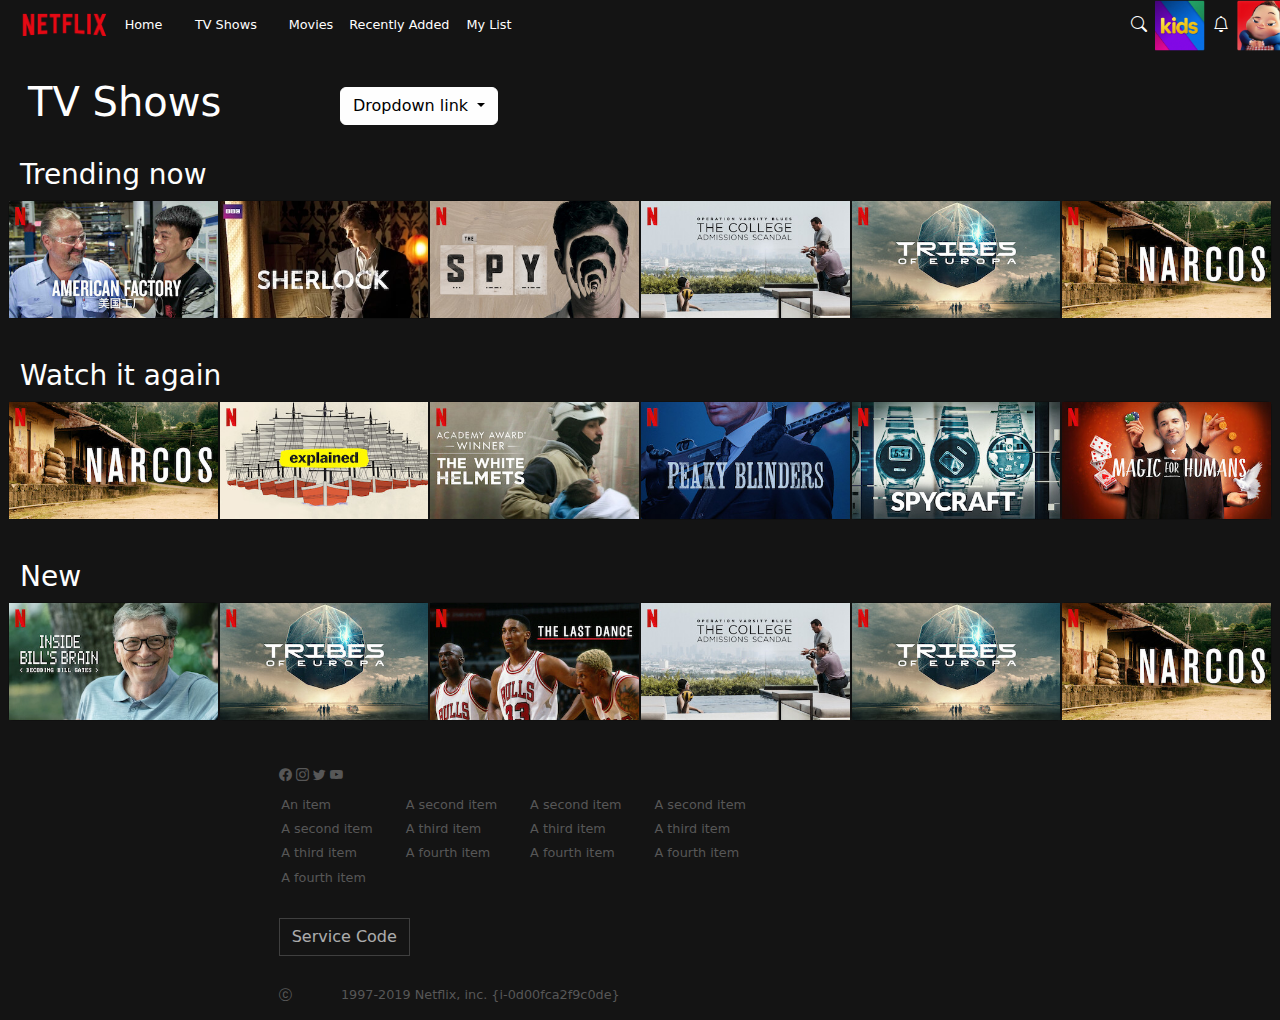
==== index.html @ ab4accac "first commit" ====
<!DOCTYPE html>
<html lang="en">
  <head>
    <meta charset="UTF-8" />
    <meta name="viewport" content="width=device-width, initial-scale=1.0" />
    <title>Compito settimanale NETFLIX</title>
    <link rel="stylesheet" href="custom-boostrap.css" />
    <link
      rel="stylesheet"
      href="https://cdn.jsdelivr.net/npm/bootstrap-icons@1.11.3/font/bootstrap-icons.min.css"
    />
  </head>
  <body class="bg-primary">
    <header>
      <nav class="navbar navbar-expand-lg navbar-dark bg-body-tertiary p-0">
        <div class="container-fluid bg-primary">
          <div class="col-1">
            <a class="navbar-brand" href="#"
              ><img
                src="assets/netflix_logo.png "
                alt="logo"
                class="img-fluid bg-primary"
            /></a>
          </div>

          <button
            class="navbar-toggler"
            type="button"
            data-bs-toggle="collapse"
            data-bs-target="#navbarNavAltMarkup"
            aria-controls="navbarNavAltMarkup"
            aria-expanded="false"
            aria-label="Toggle navigation"
          >
            <span class="navbar-toggler-icon"></span>
          </button>

          <div class="collapse navbar-collapse" id="navbarNavAltMarkup">
            <div class="navbar-nav">
              <a class="nav-link active col-3" aria-current="page" href="#"
                >Home</a
              >
              <a class="nav-link active col-4" href="#">TV Shows</a>
              <a class="nav-link active" href="#">Movies</a>
              <a class="nav-link active col-5" href="#">Recently Added</a>
              <a class="nav-link active col-4" href="#">My List</a>
            </div>
          </div>
          <div class="container row justify-content-end">
            <div
              class="col-2 navbar-nav d-none d-lg-flex justify-content-around d-sm-none d-md-none align-items-center"
            >
              <a class="nav-link active text-center" href="#"
                ><i class="bi bi-search"></i
              ></a>
              <div class="">
                <div class="nav-img-container">
                  <a class="navbar-brand" href="#"
                    ><img
                      src="assets/kids_icon.png"
                      alt="logo"
                      class="img-fluid bg-primary"
                  /></a>
                </div>
              </div>
              <a class="nav-link active text-center" href="#"
                ><i class="bi bi-bell"></i
              ></a>
              <div class="">
                <div class="nav-img-container">
                  <a class="navbar-brand" href="#"
                    ><img
                      src="assets/avatar.png"
                      alt="logo"
                      class="img-fluid bg-primary"
                  /></a>
                </div>
              </div>
            </div>
          </div>
        </div>
      </nav>
    </header>
    <main>
      <!-- FILTER -->
      <div>
        <div class="row p-3">
          <h1 class="col-3">TV Shows</h1>

          <div class="col-3 dropdown d-flex align-items-center">
            <a
              class="btn btn-secondary dropdown-toggle"
              href="#"
              role="button"
              data-bs-toggle="dropdown"
              aria-expanded="false"
            >
              Dropdown link
            </a>

            <ul class="dropdown-menu">
              <li><a class="dropdown-item" href="#">Action</a></li>
              <li><a class="dropdown-item" href="#">Thriller</a></li>
              <li><a class="dropdown-item" href="#">Drama</a></li>
            </ul>
          </div>
        </div>
      </div>
      <!-- SECTION 1 -->

      <section class="row">
        <h3>Trending now</h3>
        <div class="card col-6 col-md-4 col-lg-2 p-0 bg-transparent">
          <img
            src="assets/media/media1.jpg"
            class="img-thumbnail p-0"
            alt="film"
          />
        </div>
        <div class="card col-6 col-md-4 col-lg-2 p-0 bg-transparent">
          <img
            src="assets/media/media0.webp"
            class="img-thumbnail p-0"
            alt="film"
          />
        </div>
        <div class="card col-6 col-md-4 col-lg-2 p-0 bg-transparent">
          <img
            src="assets/media/media10.jpg"
            class="img-thumbnail p-0"
            alt="film"
          />
        </div>
        <div class="card col-6 col-md-4 col-lg-2 p-0 bg-transparent">
          <img
            src="assets/media/media11.jpg"
            class="img-thumbnail p-0"
            alt="film"
          />
        </div>
        <div class="card col-6 col-md-4 col-lg-2 p-0 bg-transparent">
          <img
            src="assets/media/media12.jpg"
            class="img-thumbnail p-0"
            alt="film"
          />
        </div>
        <div class="card col-6 col-md-4 col-lg-2 p-0 bg-transparent">
          <img
            src="assets/media/media13.jpg"
            class="img-thumbnail p-0"
            alt="film"
          />
        </div>
      </section>
      <!-- SECTION 2 -->
      <section class="row">
        <h3>Watch it again</h3>
        <div class="card col-6 col-md-4 col-lg-2 p-0 bg-transparent">
          <img
            src="assets/media/media13.jpg"
            class="img-thumbnail p-0"
            alt="film"
          />
        </div>
        <div class="card col-6 col-md-4 col-lg-2 p-0 bg-transparent">
          <img
            src="assets/media/media15.jpg"
            class="img-thumbnail p-0"
            alt="film"
          />
        </div>
        <div class="card col-6 col-md-4 col-lg-2 p-0 bg-transparent">
          <img
            src="assets/media/media17.jpg"
            class="img-thumbnail p-0"
            alt="film"
          />
        </div>
        <div class="card col-6 col-md-4 col-lg-2 p-0 bg-transparent">
          <img
            src="assets/media/media28.jpg"
            class="img-thumbnail p-0"
            alt="film"
          />
        </div>
        <div class="card col-6 col-md-4 col-lg-2 p-0 bg-transparent">
          <img
            src="assets/media/media18.jpg"
            class="img-thumbnail p-0"
            alt="film"
          />
        </div>
        <div class="card col-6 col-md-4 col-lg-2 p-0 bg-transparent">
          <img
            src="assets/media/media30.jpg"
            class="img-thumbnail p-0"
            alt="film"
          />
        </div>
      </section>
      <!-- SECTION 3 -->
      <section class="row">
        <h3>New</h3>
        <div class="card col-6 col-md-4 col-lg-2 p-0 bg-transparent">
          <img
            src="assets/media/media20.jpg"
            class="img-thumbnail p-0"
            alt="film"
          />
        </div>
        <div class="card col-6 col-md-4 col-lg-2 p-0 bg-transparent">
          <img
            src="assets/media/media12.jpg"
            class="img-thumbnail p-0"
            alt="film"
          />
        </div>
        <div class="card col-6 col-md-4 col-lg-2 p-0 bg-transparent">
          <img
            src="assets/media/media32.jpg"
            class="img-thumbnail p-0"
            alt="film"
          />
        </div>
        <div class="card col-6 col-md-4 col-lg-2 p-0 bg-transparent">
          <img
            src="assets/media/media11.jpg"
            class="img-thumbnail p-0"
            alt="film"
          />
        </div>
        <div class="card col-6 col-md-4 col-lg-2 p-0 bg-transparent">
          <img
            src="assets/media/media12.jpg"
            class="img-thumbnail p-0"
            alt="film"
          />
        </div>
        <div class="card col-6 col-md-4 col-lg-2 p-0 bg-transparent">
          <img
            src="assets/media/media13.jpg"
            class="img-thumbnail p-0"
            alt="film"
          />
        </div>
      </section>
    </main>
    <footer>
      <div class="container col-7">
        <div class="row">
          <div class="social mb-2">
            <i class="bi bi-facebook"></i>
            <i class="bi bi-instagram"></i>
            <i class="bi bi-twitter"></i>
            <i class="bi bi-youtube"></i>
          </div>
          <div class="col-6 col-md-4 col-lg-2">
            <ul class="list-group list-group-flush">
              <li class="list-group-item">An item</li>
              <li class="list-group-item">A second item</li>
              <li class="list-group-item">A third item</li>
              <li class="list-group-item">A fourth item</li>
            </ul>
          </div>
          <div class="col-6 col-md-4 col-lg-2">
            <ul class="list-group list-group-flush">
              <li class="list-group-item">A second item</li>
              <li class="list-group-item">A third item</li>
              <li class="list-group-item">A fourth item</li>
            </ul>
          </div>
          <div class="col-6 col-md-4 col-lg-2">
            <ul class="list-group list-group-flush">
              <li class="list-group-item">A second item</li>
              <li class="list-group-item">A third item</li>
              <li class="list-group-item">A fourth item</li>
            </ul>
          </div>
          <div class="col-6 col-md-4 col-lg-2">
            <ul class="list-group list-group-flush">
              <li class="list-group-item">A second item</li>
              <li class="list-group-item">A third item</li>
              <li class="list-group-item">A fourth item</li>
            </ul>
          </div>
        </div>
        <button
          type="button"
          class="btn btn-outline-secondary border border-tertiary rounded-0"
          disabled
        >
          Service Code
        </button>
        <div class="row">
          <div class="col-1">
            <i class="bi bi-c-circle"></i>
          </div>
          <div class="col-11">
            <p>1997-2019 Netflix, inc. {i-0d00fca2f9c0de}</p>
          </div>
        </div>
      </div>
    </footer>
  </body>
</html>
---- custom-boostrap.css ----
@charset "UTF-8";
body {
  font-family: "Lucida Sans", "Lucida Sans Regular", "Lucida Grande", "Lucida Sans Unicode", Geneva, Verdana, sans-serif;
}

.nav-img-container {
  width: 50px;
  height: 50px;
}

main {
  color: #fefefe;
  padding: 12px;
}

#navbarNavAltMarkup {
  font-size: 0.8em;
}

section.row img {
  background-color: transparent;
  border: 0;
  border-radius: 0;
}

section {
  margin: 1.5em;
  padding: 0.5em;
}

footer {
  font-size: 0.8em;
}
footer .list-group {
  background-color: transparent;
}
footer i {
  color: rgb(87, 87, 87);
}
footer button {
  margin: 1.8em 0;
}
footer p {
  color: rgb(87, 87, 87);
}

ul .list-group-item {
  background-color: #141414;
  color: rgb(87, 87, 87);
  border: 0;
  padding: 0.2em;
}

/*!
 * Bootstrap  v5.3.2 (https://getbootstrap.com/)
 * Copyright 2011-2023 The Bootstrap Authors
 * Licensed under MIT (https://github.com/twbs/bootstrap/blob/main/LICENSE)
 */
:root,
[data-bs-theme=light] {
  --bs-blue: #0d6efd;
  --bs-indigo: #6610f2;
  --bs-purple: #6f42c1;
  --bs-pink: #d63384;
  --bs-red: #dc3545;
  --bs-orange: #fd7e14;
  --bs-yellow: #ffc107;
  --bs-green: #198754;
  --bs-teal: #20c997;
  --bs-cyan: #0dcaf0;
  --bs-black: #000;
  --bs-white: #fff;
  --bs-gray: #6c757d;
  --bs-gray-dark: #343a40;
  --bs-gray-100: #f8f9fa;
  --bs-gray-200: #e9ecef;
  --bs-gray-300: #dee2e6;
  --bs-gray-400: #ced4da;
  --bs-gray-500: #adb5bd;
  --bs-gray-600: #6c757d;
  --bs-gray-700: #495057;
  --bs-gray-800: #343a40;
  --bs-gray-900: #212529;
  --bs-primary: #141414;
  --bs-secondary: #fefefe;
  --bs-success: #198754;
  --bs-info: #0dcaf0;
  --bs-warning: #ffc107;
  --bs-danger: #dc3545;
  --bs-light: #f8f9fa;
  --bs-dark: #212529;
  --bs-tertiary: rgb(87, 87, 87);
  --bs-primary-rgb: 20, 20, 20;
  --bs-secondary-rgb: 254, 254, 254;
  --bs-success-rgb: 25, 135, 84;
  --bs-info-rgb: 13, 202, 240;
  --bs-warning-rgb: 255, 193, 7;
  --bs-danger-rgb: 220, 53, 69;
  --bs-light-rgb: 248, 249, 250;
  --bs-dark-rgb: 33, 37, 41;
  --bs-tertiary-rgb: 87, 87, 87;
  --bs-primary-text-emphasis: #052c65;
  --bs-secondary-text-emphasis: #2b2f32;
  --bs-success-text-emphasis: #0a3622;
  --bs-info-text-emphasis: #055160;
  --bs-warning-text-emphasis: #664d03;
  --bs-danger-text-emphasis: #58151c;
  --bs-light-text-emphasis: #495057;
  --bs-dark-text-emphasis: #495057;
  --bs-primary-bg-subtle: #cfe2ff;
  --bs-secondary-bg-subtle: #e2e3e5;
  --bs-success-bg-subtle: #d1e7dd;
  --bs-info-bg-subtle: #cff4fc;
  --bs-warning-bg-subtle: #fff3cd;
  --bs-danger-bg-subtle: #f8d7da;
  --bs-light-bg-subtle: #fcfcfd;
  --bs-dark-bg-subtle: #ced4da;
  --bs-primary-border-subtle: #9ec5fe;
  --bs-secondary-border-subtle: #c4c8cb;
  --bs-success-border-subtle: #a3cfbb;
  --bs-info-border-subtle: #9eeaf9;
  --bs-warning-border-subtle: #ffe69c;
  --bs-danger-border-subtle: #f1aeb5;
  --bs-light-border-subtle: #e9ecef;
  --bs-dark-border-subtle: #adb5bd;
  --bs-white-rgb: 255, 255, 255;
  --bs-black-rgb: 0, 0, 0;
  --bs-font-sans-serif: system-ui, -apple-system, "Segoe UI", Roboto, "Helvetica Neue", "Noto Sans", "Liberation Sans", Arial, sans-serif, "Apple Color Emoji", "Segoe UI Emoji", "Segoe UI Symbol", "Noto Color Emoji";
  --bs-font-monospace: SFMono-Regular, Menlo, Monaco, Consolas, "Liberation Mono", "Courier New", monospace;
  --bs-gradient: linear-gradient(180deg, rgba(255, 255, 255, 0.15), rgba(255, 255, 255, 0));
  --bs-body-font-family: var(--bs-font-sans-serif);
  --bs-body-font-size: 1rem;
  --bs-body-font-weight: 400;
  --bs-body-line-height: 1.5;
  --bs-body-color: #212529;
  --bs-body-color-rgb: 33, 37, 41;
  --bs-body-bg: #fff;
  --bs-body-bg-rgb: 255, 255, 255;
  --bs-emphasis-color: #000;
  --bs-emphasis-color-rgb: 0, 0, 0;
  --bs-secondary-color: rgba(33, 37, 41, 0.75);
  --bs-secondary-color-rgb: 33, 37, 41;
  --bs-secondary-bg: #e9ecef;
  --bs-secondary-bg-rgb: 233, 236, 239;
  --bs-tertiary-color: rgba(33, 37, 41, 0.5);
  --bs-tertiary-color-rgb: 33, 37, 41;
  --bs-tertiary-bg: #f8f9fa;
  --bs-tertiary-bg-rgb: 248, 249, 250;
  --bs-heading-color: inherit;
  --bs-link-color: #0d6efd;
  --bs-link-color-rgb: 13, 110, 253;
  --bs-link-decoration: underline;
  --bs-link-hover-color: #0a58ca;
  --bs-link-hover-color-rgb: 10, 88, 202;
  --bs-code-color: #d63384;
  --bs-highlight-color: #212529;
  --bs-highlight-bg: #fff3cd;
  --bs-border-width: 1px;
  --bs-border-style: solid;
  --bs-border-color: #dee2e6;
  --bs-border-color-translucent: rgba(0, 0, 0, 0.175);
  --bs-border-radius: 0.375rem;
  --bs-border-radius-sm: 0.25rem;
  --bs-border-radius-lg: 0.5rem;
  --bs-border-radius-xl: 1rem;
  --bs-border-radius-xxl: 2rem;
  --bs-border-radius-2xl: var(--bs-border-radius-xxl);
  --bs-border-radius-pill: 50rem;
  --bs-box-shadow: 0 0.5rem 1rem rgba(0, 0, 0, 0.15);
  --bs-box-shadow-sm: 0 0.125rem 0.25rem rgba(0, 0, 0, 0.075);
  --bs-box-shadow-lg: 0 1rem 3rem rgba(0, 0, 0, 0.175);
  --bs-box-shadow-inset: inset 0 1px 2px rgba(0, 0, 0, 0.075);
  --bs-focus-ring-width: 0.25rem;
  --bs-focus-ring-opacity: 0.25;
  --bs-focus-ring-color: rgba(13, 110, 253, 0.25);
  --bs-form-valid-color: #198754;
  --bs-form-valid-border-color: #198754;
  --bs-form-invalid-color: #dc3545;
  --bs-form-invalid-border-color: #dc3545;
}

[data-bs-theme=dark] {
  color-scheme: dark;
  --bs-body-color: #dee2e6;
  --bs-body-color-rgb: 222, 226, 230;
  --bs-body-bg: #212529;
  --bs-body-bg-rgb: 33, 37, 41;
  --bs-emphasis-color: #fff;
  --bs-emphasis-color-rgb: 255, 255, 255;
  --bs-secondary-color: rgba(222, 226, 230, 0.75);
  --bs-secondary-color-rgb: 222, 226, 230;
  --bs-secondary-bg: #343a40;
  --bs-secondary-bg-rgb: 52, 58, 64;
  --bs-tertiary-color: rgba(222, 226, 230, 0.5);
  --bs-tertiary-color-rgb: 222, 226, 230;
  --bs-tertiary-bg: #2b3035;
  --bs-tertiary-bg-rgb: 43, 48, 53;
  --bs-primary-text-emphasis: #6ea8fe;
  --bs-secondary-text-emphasis: #a7acb1;
  --bs-success-text-emphasis: #75b798;
  --bs-info-text-emphasis: #6edff6;
  --bs-warning-text-emphasis: #ffda6a;
  --bs-danger-text-emphasis: #ea868f;
  --bs-light-text-emphasis: #f8f9fa;
  --bs-dark-text-emphasis: #dee2e6;
  --bs-primary-bg-subtle: #031633;
  --bs-secondary-bg-subtle: #161719;
  --bs-success-bg-subtle: #051b11;
  --bs-info-bg-subtle: #032830;
  --bs-warning-bg-subtle: #332701;
  --bs-danger-bg-subtle: #2c0b0e;
  --bs-light-bg-subtle: #343a40;
  --bs-dark-bg-subtle: #1a1d20;
  --bs-primary-border-subtle: #084298;
  --bs-secondary-border-subtle: #41464b;
  --bs-success-border-subtle: #0f5132;
  --bs-info-border-subtle: #087990;
  --bs-warning-border-subtle: #997404;
  --bs-danger-border-subtle: #842029;
  --bs-light-border-subtle: #495057;
  --bs-dark-border-subtle: #343a40;
  --bs-heading-color: inherit;
  --bs-link-color: #6ea8fe;
  --bs-link-hover-color: #8bb9fe;
  --bs-link-color-rgb: 110, 168, 254;
  --bs-link-hover-color-rgb: 139, 185, 254;
  --bs-code-color: #e685b5;
  --bs-highlight-color: #dee2e6;
  --bs-highlight-bg: #664d03;
  --bs-border-color: #495057;
  --bs-border-color-translucent: rgba(255, 255, 255, 0.15);
  --bs-form-valid-color: #75b798;
  --bs-form-valid-border-color: #75b798;
  --bs-form-invalid-color: #ea868f;
  --bs-form-invalid-border-color: #ea868f;
}

*,
*::before,
*::after {
  box-sizing: border-box;
}

@media (prefers-reduced-motion: no-preference) {
  :root {
    scroll-behavior: smooth;
  }
}

body {
  margin: 0;
  font-family: var(--bs-body-font-family);
  font-size: var(--bs-body-font-size);
  font-weight: var(--bs-body-font-weight);
  line-height: var(--bs-body-line-height);
  color: var(--bs-body-color);
  text-align: var(--bs-body-text-align);
  background-color: var(--bs-body-bg);
  -webkit-text-size-adjust: 100%;
  -webkit-tap-highlight-color: rgba(0, 0, 0, 0);
}

hr {
  margin: 1rem 0;
  color: inherit;
  border: 0;
  border-top: var(--bs-border-width) solid;
  opacity: 0.25;
}

h6, .h6, h5, .h5, h4, .h4, h3, .h3, h2, .h2, h1, .h1 {
  margin-top: 0;
  margin-bottom: 0.5rem;
  font-weight: 500;
  line-height: 1.2;
  color: var(--bs-heading-color);
}

h1, .h1 {
  font-size: calc(1.375rem + 1.5vw);
}
@media (min-width: 1200px) {
  h1, .h1 {
    font-size: 2.5rem;
  }
}

h2, .h2 {
  font-size: calc(1.325rem + 0.9vw);
}
@media (min-width: 1200px) {
  h2, .h2 {
    font-size: 2rem;
  }
}

h3, .h3 {
  font-size: calc(1.3rem + 0.6vw);
}
@media (min-width: 1200px) {
  h3, .h3 {
    font-size: 1.75rem;
  }
}

h4, .h4 {
  font-size: calc(1.275rem + 0.3vw);
}
@media (min-width: 1200px) {
  h4, .h4 {
    font-size: 1.5rem;
  }
}

h5, .h5 {
  font-size: 1.25rem;
}

h6, .h6 {
  font-size: 1rem;
}

p {
  margin-top: 0;
  margin-bottom: 1rem;
}

abbr[title] {
  -webkit-text-decoration: underline dotted;
          text-decoration: underline dotted;
  cursor: help;
  -webkit-text-decoration-skip-ink: none;
          text-decoration-skip-ink: none;
}

address {
  margin-bottom: 1rem;
  font-style: normal;
  line-height: inherit;
}

ol,
ul {
  padding-left: 2rem;
}

ol,
ul,
dl {
  margin-top: 0;
  margin-bottom: 1rem;
}

ol ol,
ul ul,
ol ul,
ul ol {
  margin-bottom: 0;
}

dt {
  font-weight: 700;
}

dd {
  margin-bottom: 0.5rem;
  margin-left: 0;
}

blockquote {
  margin: 0 0 1rem;
}

b,
strong {
  font-weight: bolder;
}

small, .small {
  font-size: 0.875em;
}

mark, .mark {
  padding: 0.1875em;
  color: var(--bs-highlight-color);
  background-color: var(--bs-highlight-bg);
}

sub,
sup {
  position: relative;
  font-size: 0.75em;
  line-height: 0;
  vertical-align: baseline;
}

sub {
  bottom: -0.25em;
}

sup {
  top: -0.5em;
}

a {
  color: rgba(var(--bs-link-color-rgb), var(--bs-link-opacity, 1));
  text-decoration: underline;
}
a:hover {
  --bs-link-color-rgb: var(--bs-link-hover-color-rgb);
}

a:not([href]):not([class]), a:not([href]):not([class]):hover {
  color: inherit;
  text-decoration: none;
}

pre,
code,
kbd,
samp {
  font-family: var(--bs-font-monospace);
  font-size: 1em;
}

pre {
  display: block;
  margin-top: 0;
  margin-bottom: 1rem;
  overflow: auto;
  font-size: 0.875em;
}
pre code {
  font-size: inherit;
  color: inherit;
  word-break: normal;
}

code {
  font-size: 0.875em;
  color: var(--bs-code-color);
  word-wrap: break-word;
}
a > code {
  color: inherit;
}

kbd {
  padding: 0.1875rem 0.375rem;
  font-size: 0.875em;
  color: var(--bs-body-bg);
  background-color: var(--bs-body-color);
  border-radius: 0.25rem;
}
kbd kbd {
  padding: 0;
  font-size: 1em;
}

figure {
  margin: 0 0 1rem;
}

img,
svg {
  vertical-align: middle;
}

table {
  caption-side: bottom;
  border-collapse: collapse;
}

caption {
  padding-top: 0.5rem;
  padding-bottom: 0.5rem;
  color: var(--bs-secondary-color);
  text-align: left;
}

th {
  text-align: inherit;
  text-align: -webkit-match-parent;
}

thead,
tbody,
tfoot,
tr,
td,
th {
  border-color: inherit;
  border-style: solid;
  border-width: 0;
}

label {
  display: inline-block;
}

button {
  border-radius: 0;
}

button:focus:not(:focus-visible) {
  outline: 0;
}

input,
button,
select,
optgroup,
textarea {
  margin: 0;
  font-family: inherit;
  font-size: inherit;
  line-height: inherit;
}

button,
select {
  text-transform: none;
}

[role=button] {
  cursor: pointer;
}

select {
  word-wrap: normal;
}
select:disabled {
  opacity: 1;
}

[list]:not([type=date]):not([type=datetime-local]):not([type=month]):not([type=week]):not([type=time])::-webkit-calendar-picker-indicator {
  display: none !important;
}

button,
[type=button],
[type=reset],
[type=submit] {
  -webkit-appearance: button;
}
button:not(:disabled),
[type=button]:not(:disabled),
[type=reset]:not(:disabled),
[type=submit]:not(:disabled) {
  cursor: pointer;
}

::-moz-focus-inner {
  padding: 0;
  border-style: none;
}

textarea {
  resize: vertical;
}

fieldset {
  min-width: 0;
  padding: 0;
  margin: 0;
  border: 0;
}

legend {
  float: left;
  width: 100%;
  padding: 0;
  margin-bottom: 0.5rem;
  font-size: calc(1.275rem + 0.3vw);
  line-height: inherit;
}
@media (min-width: 1200px) {
  legend {
    font-size: 1.5rem;
  }
}
legend + * {
  clear: left;
}

::-webkit-datetime-edit-fields-wrapper,
::-webkit-datetime-edit-text,
::-webkit-datetime-edit-minute,
::-webkit-datetime-edit-hour-field,
::-webkit-datetime-edit-day-field,
::-webkit-datetime-edit-month-field,
::-webkit-datetime-edit-year-field {
  padding: 0;
}

::-webkit-inner-spin-button {
  height: auto;
}

[type=search] {
  -webkit-appearance: textfield;
  outline-offset: -2px;
}

/* rtl:raw:
[type="tel"],
[type="url"],
[type="email"],
[type="number"] {
  direction: ltr;
}
*/
::-webkit-search-decoration {
  -webkit-appearance: none;
}

::-webkit-color-swatch-wrapper {
  padding: 0;
}

::file-selector-button {
  font: inherit;
  -webkit-appearance: button;
}

output {
  display: inline-block;
}

iframe {
  border: 0;
}

summary {
  display: list-item;
  cursor: pointer;
}

progress {
  vertical-align: baseline;
}

[hidden] {
  display: none !important;
}

.lead {
  font-size: 1.25rem;
  font-weight: 300;
}

.display-1 {
  font-size: calc(1.625rem + 4.5vw);
  font-weight: 300;
  line-height: 1.2;
}
@media (min-width: 1200px) {
  .display-1 {
    font-size: 5rem;
  }
}

.display-2 {
  font-size: calc(1.575rem + 3.9vw);
  font-weight: 300;
  line-height: 1.2;
}
@media (min-width: 1200px) {
  .display-2 {
    font-size: 4.5rem;
  }
}

.display-3 {
  font-size: calc(1.525rem + 3.3vw);
  font-weight: 300;
  line-height: 1.2;
}
@media (min-width: 1200px) {
  .display-3 {
    font-size: 4rem;
  }
}

.display-4 {
  font-size: calc(1.475rem + 2.7vw);
  font-weight: 300;
  line-height: 1.2;
}
@media (min-width: 1200px) {
  .display-4 {
    font-size: 3.5rem;
  }
}

.display-5 {
  font-size: calc(1.425rem + 2.1vw);
  font-weight: 300;
  line-height: 1.2;
}
@media (min-width: 1200px) {
  .display-5 {
    font-size: 3rem;
  }
}

.display-6 {
  font-size: calc(1.375rem + 1.5vw);
  font-weight: 300;
  line-height: 1.2;
}
@media (min-width: 1200px) {
  .display-6 {
    font-size: 2.5rem;
  }
}

.list-unstyled {
  padding-left: 0;
  list-style: none;
}

.list-inline {
  padding-left: 0;
  list-style: none;
}

.list-inline-item {
  display: inline-block;
}
.list-inline-item:not(:last-child) {
  margin-right: 0.5rem;
}

.initialism {
  font-size: 0.875em;
  text-transform: uppercase;
}

.blockquote {
  margin-bottom: 1rem;
  font-size: 1.25rem;
}
.blockquote > :last-child {
  margin-bottom: 0;
}

.blockquote-footer {
  margin-top: -1rem;
  margin-bottom: 1rem;
  font-size: 0.875em;
  color: #6c757d;
}
.blockquote-footer::before {
  content: "— ";
}

.img-fluid {
  max-width: 100%;
  height: auto;
}

.img-thumbnail {
  padding: 0.25rem;
  background-color: var(--bs-body-bg);
  border: var(--bs-border-width) solid var(--bs-border-color);
  border-radius: var(--bs-border-radius);
  max-width: 100%;
  height: auto;
}

.figure {
  display: inline-block;
}

.figure-img {
  margin-bottom: 0.5rem;
  line-height: 1;
}

.figure-caption {
  font-size: 0.875em;
  color: var(--bs-secondary-color);
}

.container,
.container-fluid,
.container-xxl,
.container-xl,
.container-lg,
.container-md,
.container-sm {
  --bs-gutter-x: 1.5rem;
  --bs-gutter-y: 0;
  width: 100%;
  padding-right: calc(var(--bs-gutter-x) * 0.5);
  padding-left: calc(var(--bs-gutter-x) * 0.5);
  margin-right: auto;
  margin-left: auto;
}

@media (min-width: 576px) {
  .container-sm, .container {
    max-width: 540px;
  }
}
@media (min-width: 768px) {
  .container-md, .container-sm, .container {
    max-width: 720px;
  }
}
@media (min-width: 992px) {
  .container-lg, .container-md, .container-sm, .container {
    max-width: 960px;
  }
}
@media (min-width: 1200px) {
  .container-xl, .container-lg, .container-md, .container-sm, .container {
    max-width: 1140px;
  }
}
@media (min-width: 1400px) {
  .container-xxl, .container-xl, .container-lg, .container-md, .container-sm, .container {
    max-width: 1320px;
  }
}
:root {
  --bs-breakpoint-xs: 0;
  --bs-breakpoint-sm: 576px;
  --bs-breakpoint-md: 768px;
  --bs-breakpoint-lg: 992px;
  --bs-breakpoint-xl: 1200px;
  --bs-breakpoint-xxl: 1400px;
}

.row {
  --bs-gutter-x: 1.5rem;
  --bs-gutter-y: 0;
  display: flex;
  flex-wrap: wrap;
  margin-top: calc(-1 * var(--bs-gutter-y));
  margin-right: calc(-0.5 * var(--bs-gutter-x));
  margin-left: calc(-0.5 * var(--bs-gutter-x));
}
.row > * {
  flex-shrink: 0;
  width: 100%;
  max-width: 100%;
  padding-right: calc(var(--bs-gutter-x) * 0.5);
  padding-left: calc(var(--bs-gutter-x) * 0.5);
  margin-top: var(--bs-gutter-y);
}

.col {
  flex: 1 0 0%;
}

.row-cols-auto > * {
  flex: 0 0 auto;
  width: auto;
}

.row-cols-1 > * {
  flex: 0 0 auto;
  width: 100%;
}

.row-cols-2 > * {
  flex: 0 0 auto;
  width: 50%;
}

.row-cols-3 > * {
  flex: 0 0 auto;
  width: 33.33333333%;
}

.row-cols-4 > * {
  flex: 0 0 auto;
  width: 25%;
}

.row-cols-5 > * {
  flex: 0 0 auto;
  width: 20%;
}

.row-cols-6 > * {
  flex: 0 0 auto;
  width: 16.66666667%;
}

.col-auto {
  flex: 0 0 auto;
  width: auto;
}

.col-1 {
  flex: 0 0 auto;
  width: 8.33333333%;
}

.col-2 {
  flex: 0 0 auto;
  width: 16.66666667%;
}

.col-3 {
  flex: 0 0 auto;
  width: 25%;
}

.col-4 {
  flex: 0 0 auto;
  width: 33.33333333%;
}

.col-5 {
  flex: 0 0 auto;
  width: 41.66666667%;
}

.col-6 {
  flex: 0 0 auto;
  width: 50%;
}

.col-7 {
  flex: 0 0 auto;
  width: 58.33333333%;
}

.col-8 {
  flex: 0 0 auto;
  width: 66.66666667%;
}

.col-9 {
  flex: 0 0 auto;
  width: 75%;
}

.col-10 {
  flex: 0 0 auto;
  width: 83.33333333%;
}

.col-11 {
  flex: 0 0 auto;
  width: 91.66666667%;
}

.col-12 {
  flex: 0 0 auto;
  width: 100%;
}

.offset-1 {
  margin-left: 8.33333333%;
}

.offset-2 {
  margin-left: 16.66666667%;
}

.offset-3 {
  margin-left: 25%;
}

.offset-4 {
  margin-left: 33.33333333%;
}

.offset-5 {
  margin-left: 41.66666667%;
}

.offset-6 {
  margin-left: 50%;
}

.offset-7 {
  margin-left: 58.33333333%;
}

.offset-8 {
  margin-left: 66.66666667%;
}

.offset-9 {
  margin-left: 75%;
}

.offset-10 {
  margin-left: 83.33333333%;
}

.offset-11 {
  margin-left: 91.66666667%;
}

.g-0,
.gx-0 {
  --bs-gutter-x: 0;
}

.g-0,
.gy-0 {
  --bs-gutter-y: 0;
}

.g-1,
.gx-1 {
  --bs-gutter-x: 0.25rem;
}

.g-1,
.gy-1 {
  --bs-gutter-y: 0.25rem;
}

.g-2,
.gx-2 {
  --bs-gutter-x: 0.5rem;
}

.g-2,
.gy-2 {
  --bs-gutter-y: 0.5rem;
}

.g-3,
.gx-3 {
  --bs-gutter-x: 1rem;
}

.g-3,
.gy-3 {
  --bs-gutter-y: 1rem;
}

.g-4,
.gx-4 {
  --bs-gutter-x: 1.5rem;
}

.g-4,
.gy-4 {
  --bs-gutter-y: 1.5rem;
}

.g-5,
.gx-5 {
  --bs-gutter-x: 3rem;
}

.g-5,
.gy-5 {
  --bs-gutter-y: 3rem;
}

@media (min-width: 576px) {
  .col-sm {
    flex: 1 0 0%;
  }
  .row-cols-sm-auto > * {
    flex: 0 0 auto;
    width: auto;
  }
  .row-cols-sm-1 > * {
    flex: 0 0 auto;
    width: 100%;
  }
  .row-cols-sm-2 > * {
    flex: 0 0 auto;
    width: 50%;
  }
  .row-cols-sm-3 > * {
    flex: 0 0 auto;
    width: 33.33333333%;
  }
  .row-cols-sm-4 > * {
    flex: 0 0 auto;
    width: 25%;
  }
  .row-cols-sm-5 > * {
    flex: 0 0 auto;
    width: 20%;
  }
  .row-cols-sm-6 > * {
    flex: 0 0 auto;
    width: 16.66666667%;
  }
  .col-sm-auto {
    flex: 0 0 auto;
    width: auto;
  }
  .col-sm-1 {
    flex: 0 0 auto;
    width: 8.33333333%;
  }
  .col-sm-2 {
    flex: 0 0 auto;
    width: 16.66666667%;
  }
  .col-sm-3 {
    flex: 0 0 auto;
    width: 25%;
  }
  .col-sm-4 {
    flex: 0 0 auto;
    width: 33.33333333%;
  }
  .col-sm-5 {
    flex: 0 0 auto;
    width: 41.66666667%;
  }
  .col-sm-6 {
    flex: 0 0 auto;
    width: 50%;
  }
  .col-sm-7 {
    flex: 0 0 auto;
    width: 58.33333333%;
  }
  .col-sm-8 {
    flex: 0 0 auto;
    width: 66.66666667%;
  }
  .col-sm-9 {
    flex: 0 0 auto;
    width: 75%;
  }
  .col-sm-10 {
    flex: 0 0 auto;
    width: 83.33333333%;
  }
  .col-sm-11 {
    flex: 0 0 auto;
    width: 91.66666667%;
  }
  .col-sm-12 {
    flex: 0 0 auto;
    width: 100%;
  }
  .offset-sm-0 {
    margin-left: 0;
  }
  .offset-sm-1 {
    margin-left: 8.33333333%;
  }
  .offset-sm-2 {
    margin-left: 16.66666667%;
  }
  .offset-sm-3 {
    margin-left: 25%;
  }
  .offset-sm-4 {
    margin-left: 33.33333333%;
  }
  .offset-sm-5 {
    margin-left: 41.66666667%;
  }
  .offset-sm-6 {
    margin-left: 50%;
  }
  .offset-sm-7 {
    margin-left: 58.33333333%;
  }
  .offset-sm-8 {
    margin-left: 66.66666667%;
  }
  .offset-sm-9 {
    margin-left: 75%;
  }
  .offset-sm-10 {
    margin-left: 83.33333333%;
  }
  .offset-sm-11 {
    margin-left: 91.66666667%;
  }
  .g-sm-0,
  .gx-sm-0 {
    --bs-gutter-x: 0;
  }
  .g-sm-0,
  .gy-sm-0 {
    --bs-gutter-y: 0;
  }
  .g-sm-1,
  .gx-sm-1 {
    --bs-gutter-x: 0.25rem;
  }
  .g-sm-1,
  .gy-sm-1 {
    --bs-gutter-y: 0.25rem;
  }
  .g-sm-2,
  .gx-sm-2 {
    --bs-gutter-x: 0.5rem;
  }
  .g-sm-2,
  .gy-sm-2 {
    --bs-gutter-y: 0.5rem;
  }
  .g-sm-3,
  .gx-sm-3 {
    --bs-gutter-x: 1rem;
  }
  .g-sm-3,
  .gy-sm-3 {
    --bs-gutter-y: 1rem;
  }
  .g-sm-4,
  .gx-sm-4 {
    --bs-gutter-x: 1.5rem;
  }
  .g-sm-4,
  .gy-sm-4 {
    --bs-gutter-y: 1.5rem;
  }
  .g-sm-5,
  .gx-sm-5 {
    --bs-gutter-x: 3rem;
  }
  .g-sm-5,
  .gy-sm-5 {
    --bs-gutter-y: 3rem;
  }
}
@media (min-width: 768px) {
  .col-md {
    flex: 1 0 0%;
  }
  .row-cols-md-auto > * {
    flex: 0 0 auto;
    width: auto;
  }
  .row-cols-md-1 > * {
    flex: 0 0 auto;
    width: 100%;
  }
  .row-cols-md-2 > * {
    flex: 0 0 auto;
    width: 50%;
  }
  .row-cols-md-3 > * {
    flex: 0 0 auto;
    width: 33.33333333%;
  }
  .row-cols-md-4 > * {
    flex: 0 0 auto;
    width: 25%;
  }
  .row-cols-md-5 > * {
    flex: 0 0 auto;
    width: 20%;
  }
  .row-cols-md-6 > * {
    flex: 0 0 auto;
    width: 16.66666667%;
  }
  .col-md-auto {
    flex: 0 0 auto;
    width: auto;
  }
  .col-md-1 {
    flex: 0 0 auto;
    width: 8.33333333%;
  }
  .col-md-2 {
    flex: 0 0 auto;
    width: 16.66666667%;
  }
  .col-md-3 {
    flex: 0 0 auto;
    width: 25%;
  }
  .col-md-4 {
    flex: 0 0 auto;
    width: 33.33333333%;
  }
  .col-md-5 {
    flex: 0 0 auto;
    width: 41.66666667%;
  }
  .col-md-6 {
    flex: 0 0 auto;
    width: 50%;
  }
  .col-md-7 {
    flex: 0 0 auto;
    width: 58.33333333%;
  }
  .col-md-8 {
    flex: 0 0 auto;
    width: 66.66666667%;
  }
  .col-md-9 {
    flex: 0 0 auto;
    width: 75%;
  }
  .col-md-10 {
    flex: 0 0 auto;
    width: 83.33333333%;
  }
  .col-md-11 {
    flex: 0 0 auto;
    width: 91.66666667%;
  }
  .col-md-12 {
    flex: 0 0 auto;
    width: 100%;
  }
  .offset-md-0 {
    margin-left: 0;
  }
  .offset-md-1 {
    margin-left: 8.33333333%;
  }
  .offset-md-2 {
    margin-left: 16.66666667%;
  }
  .offset-md-3 {
    margin-left: 25%;
  }
  .offset-md-4 {
    margin-left: 33.33333333%;
  }
  .offset-md-5 {
    margin-left: 41.66666667%;
  }
  .offset-md-6 {
    margin-left: 50%;
  }
  .offset-md-7 {
    margin-left: 58.33333333%;
  }
  .offset-md-8 {
    margin-left: 66.66666667%;
  }
  .offset-md-9 {
    margin-left: 75%;
  }
  .offset-md-10 {
    margin-left: 83.33333333%;
  }
  .offset-md-11 {
    margin-left: 91.66666667%;
  }
  .g-md-0,
  .gx-md-0 {
    --bs-gutter-x: 0;
  }
  .g-md-0,
  .gy-md-0 {
    --bs-gutter-y: 0;
  }
  .g-md-1,
  .gx-md-1 {
    --bs-gutter-x: 0.25rem;
  }
  .g-md-1,
  .gy-md-1 {
    --bs-gutter-y: 0.25rem;
  }
  .g-md-2,
  .gx-md-2 {
    --bs-gutter-x: 0.5rem;
  }
  .g-md-2,
  .gy-md-2 {
    --bs-gutter-y: 0.5rem;
  }
  .g-md-3,
  .gx-md-3 {
    --bs-gutter-x: 1rem;
  }
  .g-md-3,
  .gy-md-3 {
    --bs-gutter-y: 1rem;
  }
  .g-md-4,
  .gx-md-4 {
    --bs-gutter-x: 1.5rem;
  }
  .g-md-4,
  .gy-md-4 {
    --bs-gutter-y: 1.5rem;
  }
  .g-md-5,
  .gx-md-5 {
    --bs-gutter-x: 3rem;
  }
  .g-md-5,
  .gy-md-5 {
    --bs-gutter-y: 3rem;
  }
}
@media (min-width: 992px) {
  .col-lg {
    flex: 1 0 0%;
  }
  .row-cols-lg-auto > * {
    flex: 0 0 auto;
    width: auto;
  }
  .row-cols-lg-1 > * {
    flex: 0 0 auto;
    width: 100%;
  }
  .row-cols-lg-2 > * {
    flex: 0 0 auto;
    width: 50%;
  }
  .row-cols-lg-3 > * {
    flex: 0 0 auto;
    width: 33.33333333%;
  }
  .row-cols-lg-4 > * {
    flex: 0 0 auto;
    width: 25%;
  }
  .row-cols-lg-5 > * {
    flex: 0 0 auto;
    width: 20%;
  }
  .row-cols-lg-6 > * {
    flex: 0 0 auto;
    width: 16.66666667%;
  }
  .col-lg-auto {
    flex: 0 0 auto;
    width: auto;
  }
  .col-lg-1 {
    flex: 0 0 auto;
    width: 8.33333333%;
  }
  .col-lg-2 {
    flex: 0 0 auto;
    width: 16.66666667%;
  }
  .col-lg-3 {
    flex: 0 0 auto;
    width: 25%;
  }
  .col-lg-4 {
    flex: 0 0 auto;
    width: 33.33333333%;
  }
  .col-lg-5 {
    flex: 0 0 auto;
    width: 41.66666667%;
  }
  .col-lg-6 {
    flex: 0 0 auto;
    width: 50%;
  }
  .col-lg-7 {
    flex: 0 0 auto;
    width: 58.33333333%;
  }
  .col-lg-8 {
    flex: 0 0 auto;
    width: 66.66666667%;
  }
  .col-lg-9 {
    flex: 0 0 auto;
    width: 75%;
  }
  .col-lg-10 {
    flex: 0 0 auto;
    width: 83.33333333%;
  }
  .col-lg-11 {
    flex: 0 0 auto;
    width: 91.66666667%;
  }
  .col-lg-12 {
    flex: 0 0 auto;
    width: 100%;
  }
  .offset-lg-0 {
    margin-left: 0;
  }
  .offset-lg-1 {
    margin-left: 8.33333333%;
  }
  .offset-lg-2 {
    margin-left: 16.66666667%;
  }
  .offset-lg-3 {
    margin-left: 25%;
  }
  .offset-lg-4 {
    margin-left: 33.33333333%;
  }
  .offset-lg-5 {
    margin-left: 41.66666667%;
  }
  .offset-lg-6 {
    margin-left: 50%;
  }
  .offset-lg-7 {
    margin-left: 58.33333333%;
  }
  .offset-lg-8 {
    margin-left: 66.66666667%;
  }
  .offset-lg-9 {
    margin-left: 75%;
  }
  .offset-lg-10 {
    margin-left: 83.33333333%;
  }
  .offset-lg-11 {
    margin-left: 91.66666667%;
  }
  .g-lg-0,
  .gx-lg-0 {
    --bs-gutter-x: 0;
  }
  .g-lg-0,
  .gy-lg-0 {
    --bs-gutter-y: 0;
  }
  .g-lg-1,
  .gx-lg-1 {
    --bs-gutter-x: 0.25rem;
  }
  .g-lg-1,
  .gy-lg-1 {
    --bs-gutter-y: 0.25rem;
  }
  .g-lg-2,
  .gx-lg-2 {
    --bs-gutter-x: 0.5rem;
  }
  .g-lg-2,
  .gy-lg-2 {
    --bs-gutter-y: 0.5rem;
  }
  .g-lg-3,
  .gx-lg-3 {
    --bs-gutter-x: 1rem;
  }
  .g-lg-3,
  .gy-lg-3 {
    --bs-gutter-y: 1rem;
  }
  .g-lg-4,
  .gx-lg-4 {
    --bs-gutter-x: 1.5rem;
  }
  .g-lg-4,
  .gy-lg-4 {
    --bs-gutter-y: 1.5rem;
  }
  .g-lg-5,
  .gx-lg-5 {
    --bs-gutter-x: 3rem;
  }
  .g-lg-5,
  .gy-lg-5 {
    --bs-gutter-y: 3rem;
  }
}
@media (min-width: 1200px) {
  .col-xl {
    flex: 1 0 0%;
  }
  .row-cols-xl-auto > * {
    flex: 0 0 auto;
    width: auto;
  }
  .row-cols-xl-1 > * {
    flex: 0 0 auto;
    width: 100%;
  }
  .row-cols-xl-2 > * {
    flex: 0 0 auto;
    width: 50%;
  }
  .row-cols-xl-3 > * {
    flex: 0 0 auto;
    width: 33.33333333%;
  }
  .row-cols-xl-4 > * {
    flex: 0 0 auto;
    width: 25%;
  }
  .row-cols-xl-5 > * {
    flex: 0 0 auto;
    width: 20%;
  }
  .row-cols-xl-6 > * {
    flex: 0 0 auto;
    width: 16.66666667%;
  }
  .col-xl-auto {
    flex: 0 0 auto;
    width: auto;
  }
  .col-xl-1 {
    flex: 0 0 auto;
    width: 8.33333333%;
  }
  .col-xl-2 {
    flex: 0 0 auto;
    width: 16.66666667%;
  }
  .col-xl-3 {
    flex: 0 0 auto;
    width: 25%;
  }
  .col-xl-4 {
    flex: 0 0 auto;
    width: 33.33333333%;
  }
  .col-xl-5 {
    flex: 0 0 auto;
    width: 41.66666667%;
  }
  .col-xl-6 {
    flex: 0 0 auto;
    width: 50%;
  }
  .col-xl-7 {
    flex: 0 0 auto;
    width: 58.33333333%;
  }
  .col-xl-8 {
    flex: 0 0 auto;
    width: 66.66666667%;
  }
  .col-xl-9 {
    flex: 0 0 auto;
    width: 75%;
  }
  .col-xl-10 {
    flex: 0 0 auto;
    width: 83.33333333%;
  }
  .col-xl-11 {
    flex: 0 0 auto;
    width: 91.66666667%;
  }
  .col-xl-12 {
    flex: 0 0 auto;
    width: 100%;
  }
  .offset-xl-0 {
    margin-left: 0;
  }
  .offset-xl-1 {
    margin-left: 8.33333333%;
  }
  .offset-xl-2 {
    margin-left: 16.66666667%;
  }
  .offset-xl-3 {
    margin-left: 25%;
  }
  .offset-xl-4 {
    margin-left: 33.33333333%;
  }
  .offset-xl-5 {
    margin-left: 41.66666667%;
  }
  .offset-xl-6 {
    margin-left: 50%;
  }
  .offset-xl-7 {
    margin-left: 58.33333333%;
  }
  .offset-xl-8 {
    margin-left: 66.66666667%;
  }
  .offset-xl-9 {
    margin-left: 75%;
  }
  .offset-xl-10 {
    margin-left: 83.33333333%;
  }
  .offset-xl-11 {
    margin-left: 91.66666667%;
  }
  .g-xl-0,
  .gx-xl-0 {
    --bs-gutter-x: 0;
  }
  .g-xl-0,
  .gy-xl-0 {
    --bs-gutter-y: 0;
  }
  .g-xl-1,
  .gx-xl-1 {
    --bs-gutter-x: 0.25rem;
  }
  .g-xl-1,
  .gy-xl-1 {
    --bs-gutter-y: 0.25rem;
  }
  .g-xl-2,
  .gx-xl-2 {
    --bs-gutter-x: 0.5rem;
  }
  .g-xl-2,
  .gy-xl-2 {
    --bs-gutter-y: 0.5rem;
  }
  .g-xl-3,
  .gx-xl-3 {
    --bs-gutter-x: 1rem;
  }
  .g-xl-3,
  .gy-xl-3 {
    --bs-gutter-y: 1rem;
  }
  .g-xl-4,
  .gx-xl-4 {
    --bs-gutter-x: 1.5rem;
  }
  .g-xl-4,
  .gy-xl-4 {
    --bs-gutter-y: 1.5rem;
  }
  .g-xl-5,
  .gx-xl-5 {
    --bs-gutter-x: 3rem;
  }
  .g-xl-5,
  .gy-xl-5 {
    --bs-gutter-y: 3rem;
  }
}
@media (min-width: 1400px) {
  .col-xxl {
    flex: 1 0 0%;
  }
  .row-cols-xxl-auto > * {
    flex: 0 0 auto;
    width: auto;
  }
  .row-cols-xxl-1 > * {
    flex: 0 0 auto;
    width: 100%;
  }
  .row-cols-xxl-2 > * {
    flex: 0 0 auto;
    width: 50%;
  }
  .row-cols-xxl-3 > * {
    flex: 0 0 auto;
    width: 33.33333333%;
  }
  .row-cols-xxl-4 > * {
    flex: 0 0 auto;
    width: 25%;
  }
  .row-cols-xxl-5 > * {
    flex: 0 0 auto;
    width: 20%;
  }
  .row-cols-xxl-6 > * {
    flex: 0 0 auto;
    width: 16.66666667%;
  }
  .col-xxl-auto {
    flex: 0 0 auto;
    width: auto;
  }
  .col-xxl-1 {
    flex: 0 0 auto;
    width: 8.33333333%;
  }
  .col-xxl-2 {
    flex: 0 0 auto;
    width: 16.66666667%;
  }
  .col-xxl-3 {
    flex: 0 0 auto;
    width: 25%;
  }
  .col-xxl-4 {
    flex: 0 0 auto;
    width: 33.33333333%;
  }
  .col-xxl-5 {
    flex: 0 0 auto;
    width: 41.66666667%;
  }
  .col-xxl-6 {
    flex: 0 0 auto;
    width: 50%;
  }
  .col-xxl-7 {
    flex: 0 0 auto;
    width: 58.33333333%;
  }
  .col-xxl-8 {
    flex: 0 0 auto;
    width: 66.66666667%;
  }
  .col-xxl-9 {
    flex: 0 0 auto;
    width: 75%;
  }
  .col-xxl-10 {
    flex: 0 0 auto;
    width: 83.33333333%;
  }
  .col-xxl-11 {
    flex: 0 0 auto;
    width: 91.66666667%;
  }
  .col-xxl-12 {
    flex: 0 0 auto;
    width: 100%;
  }
  .offset-xxl-0 {
    margin-left: 0;
  }
  .offset-xxl-1 {
    margin-left: 8.33333333%;
  }
  .offset-xxl-2 {
    margin-left: 16.66666667%;
  }
  .offset-xxl-3 {
    margin-left: 25%;
  }
  .offset-xxl-4 {
    margin-left: 33.33333333%;
  }
  .offset-xxl-5 {
    margin-left: 41.66666667%;
  }
  .offset-xxl-6 {
    margin-left: 50%;
  }
  .offset-xxl-7 {
    margin-left: 58.33333333%;
  }
  .offset-xxl-8 {
    margin-left: 66.66666667%;
  }
  .offset-xxl-9 {
    margin-left: 75%;
  }
  .offset-xxl-10 {
    margin-left: 83.33333333%;
  }
  .offset-xxl-11 {
    margin-left: 91.66666667%;
  }
  .g-xxl-0,
  .gx-xxl-0 {
    --bs-gutter-x: 0;
  }
  .g-xxl-0,
  .gy-xxl-0 {
    --bs-gutter-y: 0;
  }
  .g-xxl-1,
  .gx-xxl-1 {
    --bs-gutter-x: 0.25rem;
  }
  .g-xxl-1,
  .gy-xxl-1 {
    --bs-gutter-y: 0.25rem;
  }
  .g-xxl-2,
  .gx-xxl-2 {
    --bs-gutter-x: 0.5rem;
  }
  .g-xxl-2,
  .gy-xxl-2 {
    --bs-gutter-y: 0.5rem;
  }
  .g-xxl-3,
  .gx-xxl-3 {
    --bs-gutter-x: 1rem;
  }
  .g-xxl-3,
  .gy-xxl-3 {
    --bs-gutter-y: 1rem;
  }
  .g-xxl-4,
  .gx-xxl-4 {
    --bs-gutter-x: 1.5rem;
  }
  .g-xxl-4,
  .gy-xxl-4 {
    --bs-gutter-y: 1.5rem;
  }
  .g-xxl-5,
  .gx-xxl-5 {
    --bs-gutter-x: 3rem;
  }
  .g-xxl-5,
  .gy-xxl-5 {
    --bs-gutter-y: 3rem;
  }
}
.table {
  --bs-table-color-type: initial;
  --bs-table-bg-type: initial;
  --bs-table-color-state: initial;
  --bs-table-bg-state: initial;
  --bs-table-color: var(--bs-emphasis-color);
  --bs-table-bg: var(--bs-body-bg);
  --bs-table-border-color: var(--bs-border-color);
  --bs-table-accent-bg: transparent;
  --bs-table-striped-color: var(--bs-emphasis-color);
  --bs-table-striped-bg: rgba(var(--bs-emphasis-color-rgb), 0.05);
  --bs-table-active-color: var(--bs-emphasis-color);
  --bs-table-active-bg: rgba(var(--bs-emphasis-color-rgb), 0.1);
  --bs-table-hover-color: var(--bs-emphasis-color);
  --bs-table-hover-bg: rgba(var(--bs-emphasis-color-rgb), 0.075);
  width: 100%;
  margin-bottom: 1rem;
  vertical-align: top;
  border-color: var(--bs-table-border-color);
}
.table > :not(caption) > * > * {
  padding: 0.5rem 0.5rem;
  color: var(--bs-table-color-state, var(--bs-table-color-type, var(--bs-table-color)));
  background-color: var(--bs-table-bg);
  border-bottom-width: var(--bs-border-width);
  box-shadow: inset 0 0 0 9999px var(--bs-table-bg-state, var(--bs-table-bg-type, var(--bs-table-accent-bg)));
}
.table > tbody {
  vertical-align: inherit;
}
.table > thead {
  vertical-align: bottom;
}

.table-group-divider {
  border-top: calc(var(--bs-border-width) * 2) solid currentcolor;
}

.caption-top {
  caption-side: top;
}

.table-sm > :not(caption) > * > * {
  padding: 0.25rem 0.25rem;
}

.table-bordered > :not(caption) > * {
  border-width: var(--bs-border-width) 0;
}
.table-bordered > :not(caption) > * > * {
  border-width: 0 var(--bs-border-width);
}

.table-borderless > :not(caption) > * > * {
  border-bottom-width: 0;
}
.table-borderless > :not(:first-child) {
  border-top-width: 0;
}

.table-striped > tbody > tr:nth-of-type(odd) > * {
  --bs-table-color-type: var(--bs-table-striped-color);
  --bs-table-bg-type: var(--bs-table-striped-bg);
}

.table-striped-columns > :not(caption) > tr > :nth-child(even) {
  --bs-table-color-type: var(--bs-table-striped-color);
  --bs-table-bg-type: var(--bs-table-striped-bg);
}

.table-active {
  --bs-table-color-state: var(--bs-table-active-color);
  --bs-table-bg-state: var(--bs-table-active-bg);
}

.table-hover > tbody > tr:hover > * {
  --bs-table-color-state: var(--bs-table-hover-color);
  --bs-table-bg-state: var(--bs-table-hover-bg);
}

.table-primary {
  --bs-table-color: #000;
  --bs-table-bg: #cfe2ff;
  --bs-table-border-color: #a6b5cc;
  --bs-table-striped-bg: #c5d7f2;
  --bs-table-striped-color: #000;
  --bs-table-active-bg: #bacbe6;
  --bs-table-active-color: #000;
  --bs-table-hover-bg: #bfd1ec;
  --bs-table-hover-color: #000;
  color: var(--bs-table-color);
  border-color: var(--bs-table-border-color);
}

.table-secondary {
  --bs-table-color: #000;
  --bs-table-bg: #e2e3e5;
  --bs-table-border-color: #b5b6b7;
  --bs-table-striped-bg: #d7d8da;
  --bs-table-striped-color: #000;
  --bs-table-active-bg: #cbccce;
  --bs-table-active-color: #000;
  --bs-table-hover-bg: #d1d2d4;
  --bs-table-hover-color: #000;
  color: var(--bs-table-color);
  border-color: var(--bs-table-border-color);
}

.table-success {
  --bs-table-color: #000;
  --bs-table-bg: #d1e7dd;
  --bs-table-border-color: #a7b9b1;
  --bs-table-striped-bg: #c7dbd2;
  --bs-table-striped-color: #000;
  --bs-table-active-bg: #bcd0c7;
  --bs-table-active-color: #000;
  --bs-table-hover-bg: #c1d6cc;
  --bs-table-hover-color: #000;
  color: var(--bs-table-color);
  border-color: var(--bs-table-border-color);
}

.table-info {
  --bs-table-color: #000;
  --bs-table-bg: #cff4fc;
  --bs-table-border-color: #a6c3ca;
  --bs-table-striped-bg: #c5e8ef;
  --bs-table-striped-color: #000;
  --bs-table-active-bg: #badce3;
  --bs-table-active-color: #000;
  --bs-table-hover-bg: #bfe2e9;
  --bs-table-hover-color: #000;
  color: var(--bs-table-color);
  border-color: var(--bs-table-border-color);
}

.table-warning {
  --bs-table-color: #000;
  --bs-table-bg: #fff3cd;
  --bs-table-border-color: #ccc2a4;
  --bs-table-striped-bg: #f2e7c3;
  --bs-table-striped-color: #000;
  --bs-table-active-bg: #e6dbb9;
  --bs-table-active-color: #000;
  --bs-table-hover-bg: #ece1be;
  --bs-table-hover-color: #000;
  color: var(--bs-table-color);
  border-color: var(--bs-table-border-color);
}

.table-danger {
  --bs-table-color: #000;
  --bs-table-bg: #f8d7da;
  --bs-table-border-color: #c6acae;
  --bs-table-striped-bg: #eccccf;
  --bs-table-striped-color: #000;
  --bs-table-active-bg: #dfc2c4;
  --bs-table-active-color: #000;
  --bs-table-hover-bg: #e5c7ca;
  --bs-table-hover-color: #000;
  color: var(--bs-table-color);
  border-color: var(--bs-table-border-color);
}

.table-light {
  --bs-table-color: #000;
  --bs-table-bg: #f8f9fa;
  --bs-table-border-color: #c6c7c8;
  --bs-table-striped-bg: #ecedee;
  --bs-table-striped-color: #000;
  --bs-table-active-bg: #dfe0e1;
  --bs-table-active-color: #000;
  --bs-table-hover-bg: #e5e6e7;
  --bs-table-hover-color: #000;
  color: var(--bs-table-color);
  border-color: var(--bs-table-border-color);
}

.table-dark {
  --bs-table-color: #fff;
  --bs-table-bg: #212529;
  --bs-table-border-color: #4d5154;
  --bs-table-striped-bg: #2c3034;
  --bs-table-striped-color: #fff;
  --bs-table-active-bg: #373b3e;
  --bs-table-active-color: #fff;
  --bs-table-hover-bg: #323539;
  --bs-table-hover-color: #fff;
  color: var(--bs-table-color);
  border-color: var(--bs-table-border-color);
}

.table-responsive {
  overflow-x: auto;
  -webkit-overflow-scrolling: touch;
}

@media (max-width: 575.98px) {
  .table-responsive-sm {
    overflow-x: auto;
    -webkit-overflow-scrolling: touch;
  }
}
@media (max-width: 767.98px) {
  .table-responsive-md {
    overflow-x: auto;
    -webkit-overflow-scrolling: touch;
  }
}
@media (max-width: 991.98px) {
  .table-responsive-lg {
    overflow-x: auto;
    -webkit-overflow-scrolling: touch;
  }
}
@media (max-width: 1199.98px) {
  .table-responsive-xl {
    overflow-x: auto;
    -webkit-overflow-scrolling: touch;
  }
}
@media (max-width: 1399.98px) {
  .table-responsive-xxl {
    overflow-x: auto;
    -webkit-overflow-scrolling: touch;
  }
}
.form-label {
  margin-bottom: 0.5rem;
}

.col-form-label {
  padding-top: calc(0.375rem + var(--bs-border-width));
  padding-bottom: calc(0.375rem + var(--bs-border-width));
  margin-bottom: 0;
  font-size: inherit;
  line-height: 1.5;
}

.col-form-label-lg {
  padding-top: calc(0.5rem + var(--bs-border-width));
  padding-bottom: calc(0.5rem + var(--bs-border-width));
  font-size: 1.25rem;
}

.col-form-label-sm {
  padding-top: calc(0.25rem + var(--bs-border-width));
  padding-bottom: calc(0.25rem + var(--bs-border-width));
  font-size: 0.875rem;
}

.form-text {
  margin-top: 0.25rem;
  font-size: 0.875em;
  color: var(--bs-secondary-color);
}

.form-control {
  display: block;
  width: 100%;
  padding: 0.375rem 0.75rem;
  font-size: 1rem;
  font-weight: 400;
  line-height: 1.5;
  color: var(--bs-body-color);
  -webkit-appearance: none;
     -moz-appearance: none;
          appearance: none;
  background-color: var(--bs-body-bg);
  background-clip: padding-box;
  border: var(--bs-border-width) solid var(--bs-border-color);
  border-radius: var(--bs-border-radius);
  transition: border-color 0.15s ease-in-out, box-shadow 0.15s ease-in-out;
}
@media (prefers-reduced-motion: reduce) {
  .form-control {
    transition: none;
  }
}
.form-control[type=file] {
  overflow: hidden;
}
.form-control[type=file]:not(:disabled):not([readonly]) {
  cursor: pointer;
}
.form-control:focus {
  color: var(--bs-body-color);
  background-color: var(--bs-body-bg);
  border-color: #86b7fe;
  outline: 0;
  box-shadow: 0 0 0 0.25rem rgba(13, 110, 253, 0.25);
}
.form-control::-webkit-date-and-time-value {
  min-width: 85px;
  height: 1.5em;
  margin: 0;
}
.form-control::-webkit-datetime-edit {
  display: block;
  padding: 0;
}
.form-control::-moz-placeholder {
  color: var(--bs-secondary-color);
  opacity: 1;
}
.form-control::placeholder {
  color: var(--bs-secondary-color);
  opacity: 1;
}
.form-control:disabled {
  background-color: var(--bs-secondary-bg);
  opacity: 1;
}
.form-control::file-selector-button {
  padding: 0.375rem 0.75rem;
  margin: -0.375rem -0.75rem;
  margin-inline-end: 0.75rem;
  color: var(--bs-body-color);
  background-color: var(--bs-tertiary-bg);
  pointer-events: none;
  border-color: inherit;
  border-style: solid;
  border-width: 0;
  border-inline-end-width: var(--bs-border-width);
  border-radius: 0;
  transition: color 0.15s ease-in-out, background-color 0.15s ease-in-out, border-color 0.15s ease-in-out, box-shadow 0.15s ease-in-out;
}
@media (prefers-reduced-motion: reduce) {
  .form-control::file-selector-button {
    transition: none;
  }
}
.form-control:hover:not(:disabled):not([readonly])::file-selector-button {
  background-color: var(--bs-secondary-bg);
}

.form-control-plaintext {
  display: block;
  width: 100%;
  padding: 0.375rem 0;
  margin-bottom: 0;
  line-height: 1.5;
  color: var(--bs-body-color);
  background-color: transparent;
  border: solid transparent;
  border-width: var(--bs-border-width) 0;
}
.form-control-plaintext:focus {
  outline: 0;
}
.form-control-plaintext.form-control-sm, .form-control-plaintext.form-control-lg {
  padding-right: 0;
  padding-left: 0;
}

.form-control-sm {
  min-height: calc(1.5em + 0.5rem + calc(var(--bs-border-width) * 2));
  padding: 0.25rem 0.5rem;
  font-size: 0.875rem;
  border-radius: var(--bs-border-radius-sm);
}
.form-control-sm::file-selector-button {
  padding: 0.25rem 0.5rem;
  margin: -0.25rem -0.5rem;
  margin-inline-end: 0.5rem;
}

.form-control-lg {
  min-height: calc(1.5em + 1rem + calc(var(--bs-border-width) * 2));
  padding: 0.5rem 1rem;
  font-size: 1.25rem;
  border-radius: var(--bs-border-radius-lg);
}
.form-control-lg::file-selector-button {
  padding: 0.5rem 1rem;
  margin: -0.5rem -1rem;
  margin-inline-end: 1rem;
}

textarea.form-control {
  min-height: calc(1.5em + 0.75rem + calc(var(--bs-border-width) * 2));
}
textarea.form-control-sm {
  min-height: calc(1.5em + 0.5rem + calc(var(--bs-border-width) * 2));
}
textarea.form-control-lg {
  min-height: calc(1.5em + 1rem + calc(var(--bs-border-width) * 2));
}

.form-control-color {
  width: 3rem;
  height: calc(1.5em + 0.75rem + calc(var(--bs-border-width) * 2));
  padding: 0.375rem;
}
.form-control-color:not(:disabled):not([readonly]) {
  cursor: pointer;
}
.form-control-color::-moz-color-swatch {
  border: 0 !important;
  border-radius: var(--bs-border-radius);
}
.form-control-color::-webkit-color-swatch {
  border: 0 !important;
  border-radius: var(--bs-border-radius);
}
.form-control-color.form-control-sm {
  height: calc(1.5em + 0.5rem + calc(var(--bs-border-width) * 2));
}
.form-control-color.form-control-lg {
  height: calc(1.5em + 1rem + calc(var(--bs-border-width) * 2));
}

.form-select {
  --bs-form-select-bg-img: url("data:image/svg+xml,%3csvg xmlns='http://www.w3.org/2000/svg' viewBox='0 0 16 16'%3e%3cpath fill='none' stroke='%23343a40' stroke-linecap='round' stroke-linejoin='round' stroke-width='2' d='m2 5 6 6 6-6'/%3e%3c/svg%3e");
  display: block;
  width: 100%;
  padding: 0.375rem 2.25rem 0.375rem 0.75rem;
  font-size: 1rem;
  font-weight: 400;
  line-height: 1.5;
  color: var(--bs-body-color);
  -webkit-appearance: none;
     -moz-appearance: none;
          appearance: none;
  background-color: var(--bs-body-bg);
  background-image: var(--bs-form-select-bg-img), var(--bs-form-select-bg-icon, none);
  background-repeat: no-repeat;
  background-position: right 0.75rem center;
  background-size: 16px 12px;
  border: var(--bs-border-width) solid var(--bs-border-color);
  border-radius: var(--bs-border-radius);
  transition: border-color 0.15s ease-in-out, box-shadow 0.15s ease-in-out;
}
@media (prefers-reduced-motion: reduce) {
  .form-select {
    transition: none;
  }
}
.form-select:focus {
  border-color: #86b7fe;
  outline: 0;
  box-shadow: 0 0 0 0.25rem rgba(13, 110, 253, 0.25);
}
.form-select[multiple], .form-select[size]:not([size="1"]) {
  padding-right: 0.75rem;
  background-image: none;
}
.form-select:disabled {
  background-color: var(--bs-secondary-bg);
}
.form-select:-moz-focusring {
  color: transparent;
  text-shadow: 0 0 0 var(--bs-body-color);
}

.form-select-sm {
  padding-top: 0.25rem;
  padding-bottom: 0.25rem;
  padding-left: 0.5rem;
  font-size: 0.875rem;
  border-radius: var(--bs-border-radius-sm);
}

.form-select-lg {
  padding-top: 0.5rem;
  padding-bottom: 0.5rem;
  padding-left: 1rem;
  font-size: 1.25rem;
  border-radius: var(--bs-border-radius-lg);
}

[data-bs-theme=dark] .form-select {
  --bs-form-select-bg-img: url("data:image/svg+xml,%3csvg xmlns='http://www.w3.org/2000/svg' viewBox='0 0 16 16'%3e%3cpath fill='none' stroke='%23dee2e6' stroke-linecap='round' stroke-linejoin='round' stroke-width='2' d='m2 5 6 6 6-6'/%3e%3c/svg%3e");
}

.form-check {
  display: block;
  min-height: 1.5rem;
  padding-left: 1.5em;
  margin-bottom: 0.125rem;
}
.form-check .form-check-input {
  float: left;
  margin-left: -1.5em;
}

.form-check-reverse {
  padding-right: 1.5em;
  padding-left: 0;
  text-align: right;
}
.form-check-reverse .form-check-input {
  float: right;
  margin-right: -1.5em;
  margin-left: 0;
}

.form-check-input {
  --bs-form-check-bg: var(--bs-body-bg);
  flex-shrink: 0;
  width: 1em;
  height: 1em;
  margin-top: 0.25em;
  vertical-align: top;
  -webkit-appearance: none;
     -moz-appearance: none;
          appearance: none;
  background-color: var(--bs-form-check-bg);
  background-image: var(--bs-form-check-bg-image);
  background-repeat: no-repeat;
  background-position: center;
  background-size: contain;
  border: var(--bs-border-width) solid var(--bs-border-color);
  -webkit-print-color-adjust: exact;
          print-color-adjust: exact;
}
.form-check-input[type=checkbox] {
  border-radius: 0.25em;
}
.form-check-input[type=radio] {
  border-radius: 50%;
}
.form-check-input:active {
  filter: brightness(90%);
}
.form-check-input:focus {
  border-color: #86b7fe;
  outline: 0;
  box-shadow: 0 0 0 0.25rem rgba(13, 110, 253, 0.25);
}
.form-check-input:checked {
  background-color: #0d6efd;
  border-color: #0d6efd;
}
.form-check-input:checked[type=checkbox] {
  --bs-form-check-bg-image: url("data:image/svg+xml,%3csvg xmlns='http://www.w3.org/2000/svg' viewBox='0 0 20 20'%3e%3cpath fill='none' stroke='%23fff' stroke-linecap='round' stroke-linejoin='round' stroke-width='3' d='m6 10 3 3 6-6'/%3e%3c/svg%3e");
}
.form-check-input:checked[type=radio] {
  --bs-form-check-bg-image: url("data:image/svg+xml,%3csvg xmlns='http://www.w3.org/2000/svg' viewBox='-4 -4 8 8'%3e%3ccircle r='2' fill='%23fff'/%3e%3c/svg%3e");
}
.form-check-input[type=checkbox]:indeterminate {
  background-color: #0d6efd;
  border-color: #0d6efd;
  --bs-form-check-bg-image: url("data:image/svg+xml,%3csvg xmlns='http://www.w3.org/2000/svg' viewBox='0 0 20 20'%3e%3cpath fill='none' stroke='%23fff' stroke-linecap='round' stroke-linejoin='round' stroke-width='3' d='M6 10h8'/%3e%3c/svg%3e");
}
.form-check-input:disabled {
  pointer-events: none;
  filter: none;
  opacity: 0.5;
}
.form-check-input[disabled] ~ .form-check-label, .form-check-input:disabled ~ .form-check-label {
  cursor: default;
  opacity: 0.5;
}

.form-switch {
  padding-left: 2.5em;
}
.form-switch .form-check-input {
  --bs-form-switch-bg: url("data:image/svg+xml,%3csvg xmlns='http://www.w3.org/2000/svg' viewBox='-4 -4 8 8'%3e%3ccircle r='3' fill='rgba%280, 0, 0, 0.25%29'/%3e%3c/svg%3e");
  width: 2em;
  margin-left: -2.5em;
  background-image: var(--bs-form-switch-bg);
  background-position: left center;
  border-radius: 2em;
  transition: background-position 0.15s ease-in-out;
}
@media (prefers-reduced-motion: reduce) {
  .form-switch .form-check-input {
    transition: none;
  }
}
.form-switch .form-check-input:focus {
  --bs-form-switch-bg: url("data:image/svg+xml,%3csvg xmlns='http://www.w3.org/2000/svg' viewBox='-4 -4 8 8'%3e%3ccircle r='3' fill='%2386b7fe'/%3e%3c/svg%3e");
}
.form-switch .form-check-input:checked {
  background-position: right center;
  --bs-form-switch-bg: url("data:image/svg+xml,%3csvg xmlns='http://www.w3.org/2000/svg' viewBox='-4 -4 8 8'%3e%3ccircle r='3' fill='%23fff'/%3e%3c/svg%3e");
}
.form-switch.form-check-reverse {
  padding-right: 2.5em;
  padding-left: 0;
}
.form-switch.form-check-reverse .form-check-input {
  margin-right: -2.5em;
  margin-left: 0;
}

.form-check-inline {
  display: inline-block;
  margin-right: 1rem;
}

.btn-check {
  position: absolute;
  clip: rect(0, 0, 0, 0);
  pointer-events: none;
}
.btn-check[disabled] + .btn, .btn-check:disabled + .btn {
  pointer-events: none;
  filter: none;
  opacity: 0.65;
}

[data-bs-theme=dark] .form-switch .form-check-input:not(:checked):not(:focus) {
  --bs-form-switch-bg: url("data:image/svg+xml,%3csvg xmlns='http://www.w3.org/2000/svg' viewBox='-4 -4 8 8'%3e%3ccircle r='3' fill='rgba%28255, 255, 255, 0.25%29'/%3e%3c/svg%3e");
}

.form-range {
  width: 100%;
  height: 1.5rem;
  padding: 0;
  -webkit-appearance: none;
     -moz-appearance: none;
          appearance: none;
  background-color: transparent;
}
.form-range:focus {
  outline: 0;
}
.form-range:focus::-webkit-slider-thumb {
  box-shadow: 0 0 0 1px #fff, 0 0 0 0.25rem rgba(13, 110, 253, 0.25);
}
.form-range:focus::-moz-range-thumb {
  box-shadow: 0 0 0 1px #fff, 0 0 0 0.25rem rgba(13, 110, 253, 0.25);
}
.form-range::-moz-focus-outer {
  border: 0;
}
.form-range::-webkit-slider-thumb {
  width: 1rem;
  height: 1rem;
  margin-top: -0.25rem;
  -webkit-appearance: none;
          appearance: none;
  background-color: #0d6efd;
  border: 0;
  border-radius: 1rem;
  -webkit-transition: background-color 0.15s ease-in-out, border-color 0.15s ease-in-out, box-shadow 0.15s ease-in-out;
  transition: background-color 0.15s ease-in-out, border-color 0.15s ease-in-out, box-shadow 0.15s ease-in-out;
}
@media (prefers-reduced-motion: reduce) {
  .form-range::-webkit-slider-thumb {
    -webkit-transition: none;
    transition: none;
  }
}
.form-range::-webkit-slider-thumb:active {
  background-color: #b6d4fe;
}
.form-range::-webkit-slider-runnable-track {
  width: 100%;
  height: 0.5rem;
  color: transparent;
  cursor: pointer;
  background-color: var(--bs-secondary-bg);
  border-color: transparent;
  border-radius: 1rem;
}
.form-range::-moz-range-thumb {
  width: 1rem;
  height: 1rem;
  -moz-appearance: none;
       appearance: none;
  background-color: #0d6efd;
  border: 0;
  border-radius: 1rem;
  -moz-transition: background-color 0.15s ease-in-out, border-color 0.15s ease-in-out, box-shadow 0.15s ease-in-out;
  transition: background-color 0.15s ease-in-out, border-color 0.15s ease-in-out, box-shadow 0.15s ease-in-out;
}
@media (prefers-reduced-motion: reduce) {
  .form-range::-moz-range-thumb {
    -moz-transition: none;
    transition: none;
  }
}
.form-range::-moz-range-thumb:active {
  background-color: #b6d4fe;
}
.form-range::-moz-range-track {
  width: 100%;
  height: 0.5rem;
  color: transparent;
  cursor: pointer;
  background-color: var(--bs-secondary-bg);
  border-color: transparent;
  border-radius: 1rem;
}
.form-range:disabled {
  pointer-events: none;
}
.form-range:disabled::-webkit-slider-thumb {
  background-color: var(--bs-secondary-color);
}
.form-range:disabled::-moz-range-thumb {
  background-color: var(--bs-secondary-color);
}

.form-floating {
  position: relative;
}
.form-floating > .form-control,
.form-floating > .form-control-plaintext,
.form-floating > .form-select {
  height: calc(3.5rem + calc(var(--bs-border-width) * 2));
  min-height: calc(3.5rem + calc(var(--bs-border-width) * 2));
  line-height: 1.25;
}
.form-floating > label {
  position: absolute;
  top: 0;
  left: 0;
  z-index: 2;
  height: 100%;
  padding: 1rem 0.75rem;
  overflow: hidden;
  text-align: start;
  text-overflow: ellipsis;
  white-space: nowrap;
  pointer-events: none;
  border: var(--bs-border-width) solid transparent;
  transform-origin: 0 0;
  transition: opacity 0.1s ease-in-out, transform 0.1s ease-in-out;
}
@media (prefers-reduced-motion: reduce) {
  .form-floating > label {
    transition: none;
  }
}
.form-floating > .form-control,
.form-floating > .form-control-plaintext {
  padding: 1rem 0.75rem;
}
.form-floating > .form-control::-moz-placeholder, .form-floating > .form-control-plaintext::-moz-placeholder {
  color: transparent;
}
.form-floating > .form-control::placeholder,
.form-floating > .form-control-plaintext::placeholder {
  color: transparent;
}
.form-floating > .form-control:not(:-moz-placeholder-shown), .form-floating > .form-control-plaintext:not(:-moz-placeholder-shown) {
  padding-top: 1.625rem;
  padding-bottom: 0.625rem;
}
.form-floating > .form-control:focus, .form-floating > .form-control:not(:placeholder-shown),
.form-floating > .form-control-plaintext:focus,
.form-floating > .form-control-plaintext:not(:placeholder-shown) {
  padding-top: 1.625rem;
  padding-bottom: 0.625rem;
}
.form-floating > .form-control:-webkit-autofill,
.form-floating > .form-control-plaintext:-webkit-autofill {
  padding-top: 1.625rem;
  padding-bottom: 0.625rem;
}
.form-floating > .form-select {
  padding-top: 1.625rem;
  padding-bottom: 0.625rem;
}
.form-floating > .form-control:not(:-moz-placeholder-shown) ~ label {
  color: rgba(var(--bs-body-color-rgb), 0.65);
  transform: scale(0.85) translateY(-0.5rem) translateX(0.15rem);
}
.form-floating > .form-control:focus ~ label,
.form-floating > .form-control:not(:placeholder-shown) ~ label,
.form-floating > .form-control-plaintext ~ label,
.form-floating > .form-select ~ label {
  color: rgba(var(--bs-body-color-rgb), 0.65);
  transform: scale(0.85) translateY(-0.5rem) translateX(0.15rem);
}
.form-floating > .form-control:not(:-moz-placeholder-shown) ~ label::after {
  position: absolute;
  inset: 1rem 0.375rem;
  z-index: -1;
  height: 1.5em;
  content: "";
  background-color: var(--bs-body-bg);
  border-radius: var(--bs-border-radius);
}
.form-floating > .form-control:focus ~ label::after,
.form-floating > .form-control:not(:placeholder-shown) ~ label::after,
.form-floating > .form-control-plaintext ~ label::after,
.form-floating > .form-select ~ label::after {
  position: absolute;
  inset: 1rem 0.375rem;
  z-index: -1;
  height: 1.5em;
  content: "";
  background-color: var(--bs-body-bg);
  border-radius: var(--bs-border-radius);
}
.form-floating > .form-control:-webkit-autofill ~ label {
  color: rgba(var(--bs-body-color-rgb), 0.65);
  transform: scale(0.85) translateY(-0.5rem) translateX(0.15rem);
}
.form-floating > .form-control-plaintext ~ label {
  border-width: var(--bs-border-width) 0;
}
.form-floating > :disabled ~ label,
.form-floating > .form-control:disabled ~ label {
  color: #6c757d;
}
.form-floating > :disabled ~ label::after,
.form-floating > .form-control:disabled ~ label::after {
  background-color: var(--bs-secondary-bg);
}

.input-group {
  position: relative;
  display: flex;
  flex-wrap: wrap;
  align-items: stretch;
  width: 100%;
}
.input-group > .form-control,
.input-group > .form-select,
.input-group > .form-floating {
  position: relative;
  flex: 1 1 auto;
  width: 1%;
  min-width: 0;
}
.input-group > .form-control:focus,
.input-group > .form-select:focus,
.input-group > .form-floating:focus-within {
  z-index: 5;
}
.input-group .btn {
  position: relative;
  z-index: 2;
}
.input-group .btn:focus {
  z-index: 5;
}

.input-group-text {
  display: flex;
  align-items: center;
  padding: 0.375rem 0.75rem;
  font-size: 1rem;
  font-weight: 400;
  line-height: 1.5;
  color: var(--bs-body-color);
  text-align: center;
  white-space: nowrap;
  background-color: var(--bs-tertiary-bg);
  border: var(--bs-border-width) solid var(--bs-border-color);
  border-radius: var(--bs-border-radius);
}

.input-group-lg > .form-control,
.input-group-lg > .form-select,
.input-group-lg > .input-group-text,
.input-group-lg > .btn {
  padding: 0.5rem 1rem;
  font-size: 1.25rem;
  border-radius: var(--bs-border-radius-lg);
}

.input-group-sm > .form-control,
.input-group-sm > .form-select,
.input-group-sm > .input-group-text,
.input-group-sm > .btn {
  padding: 0.25rem 0.5rem;
  font-size: 0.875rem;
  border-radius: var(--bs-border-radius-sm);
}

.input-group-lg > .form-select,
.input-group-sm > .form-select {
  padding-right: 3rem;
}

.input-group:not(.has-validation) > :not(:last-child):not(.dropdown-toggle):not(.dropdown-menu):not(.form-floating),
.input-group:not(.has-validation) > .dropdown-toggle:nth-last-child(n+3),
.input-group:not(.has-validation) > .form-floating:not(:last-child) > .form-control,
.input-group:not(.has-validation) > .form-floating:not(:last-child) > .form-select {
  border-top-right-radius: 0;
  border-bottom-right-radius: 0;
}
.input-group.has-validation > :nth-last-child(n+3):not(.dropdown-toggle):not(.dropdown-menu):not(.form-floating),
.input-group.has-validation > .dropdown-toggle:nth-last-child(n+4),
.input-group.has-validation > .form-floating:nth-last-child(n+3) > .form-control,
.input-group.has-validation > .form-floating:nth-last-child(n+3) > .form-select {
  border-top-right-radius: 0;
  border-bottom-right-radius: 0;
}
.input-group > :not(:first-child):not(.dropdown-menu):not(.valid-tooltip):not(.valid-feedback):not(.invalid-tooltip):not(.invalid-feedback) {
  margin-left: calc(var(--bs-border-width) * -1);
  border-top-left-radius: 0;
  border-bottom-left-radius: 0;
}
.input-group > .form-floating:not(:first-child) > .form-control,
.input-group > .form-floating:not(:first-child) > .form-select {
  border-top-left-radius: 0;
  border-bottom-left-radius: 0;
}

.valid-feedback {
  display: none;
  width: 100%;
  margin-top: 0.25rem;
  font-size: 0.875em;
  color: var(--bs-form-valid-color);
}

.valid-tooltip {
  position: absolute;
  top: 100%;
  z-index: 5;
  display: none;
  max-width: 100%;
  padding: 0.25rem 0.5rem;
  margin-top: 0.1rem;
  font-size: 0.875rem;
  color: #fff;
  background-color: var(--bs-success);
  border-radius: var(--bs-border-radius);
}

.was-validated :valid ~ .valid-feedback,
.was-validated :valid ~ .valid-tooltip,
.is-valid ~ .valid-feedback,
.is-valid ~ .valid-tooltip {
  display: block;
}

.was-validated .form-control:valid, .form-control.is-valid {
  border-color: var(--bs-form-valid-border-color);
  padding-right: calc(1.5em + 0.75rem);
  background-image: url("data:image/svg+xml,%3csvg xmlns='http://www.w3.org/2000/svg' viewBox='0 0 8 8'%3e%3cpath fill='%23198754' d='M2.3 6.73.6 4.53c-.4-1.04.46-1.4 1.1-.8l1.1 1.4 3.4-3.8c.6-.63 1.6-.27 1.2.7l-4 4.6c-.43.5-.8.4-1.1.1z'/%3e%3c/svg%3e");
  background-repeat: no-repeat;
  background-position: right calc(0.375em + 0.1875rem) center;
  background-size: calc(0.75em + 0.375rem) calc(0.75em + 0.375rem);
}
.was-validated .form-control:valid:focus, .form-control.is-valid:focus {
  border-color: var(--bs-form-valid-border-color);
  box-shadow: 0 0 0 0.25rem rgba(var(--bs-success-rgb), 0.25);
}

.was-validated textarea.form-control:valid, textarea.form-control.is-valid {
  padding-right: calc(1.5em + 0.75rem);
  background-position: top calc(0.375em + 0.1875rem) right calc(0.375em + 0.1875rem);
}

.was-validated .form-select:valid, .form-select.is-valid {
  border-color: var(--bs-form-valid-border-color);
}
.was-validated .form-select:valid:not([multiple]):not([size]), .was-validated .form-select:valid:not([multiple])[size="1"], .form-select.is-valid:not([multiple]):not([size]), .form-select.is-valid:not([multiple])[size="1"] {
  --bs-form-select-bg-icon: url("data:image/svg+xml,%3csvg xmlns='http://www.w3.org/2000/svg' viewBox='0 0 8 8'%3e%3cpath fill='%23198754' d='M2.3 6.73.6 4.53c-.4-1.04.46-1.4 1.1-.8l1.1 1.4 3.4-3.8c.6-.63 1.6-.27 1.2.7l-4 4.6c-.43.5-.8.4-1.1.1z'/%3e%3c/svg%3e");
  padding-right: 4.125rem;
  background-position: right 0.75rem center, center right 2.25rem;
  background-size: 16px 12px, calc(0.75em + 0.375rem) calc(0.75em + 0.375rem);
}
.was-validated .form-select:valid:focus, .form-select.is-valid:focus {
  border-color: var(--bs-form-valid-border-color);
  box-shadow: 0 0 0 0.25rem rgba(var(--bs-success-rgb), 0.25);
}

.was-validated .form-control-color:valid, .form-control-color.is-valid {
  width: calc(3rem + calc(1.5em + 0.75rem));
}

.was-validated .form-check-input:valid, .form-check-input.is-valid {
  border-color: var(--bs-form-valid-border-color);
}
.was-validated .form-check-input:valid:checked, .form-check-input.is-valid:checked {
  background-color: var(--bs-form-valid-color);
}
.was-validated .form-check-input:valid:focus, .form-check-input.is-valid:focus {
  box-shadow: 0 0 0 0.25rem rgba(var(--bs-success-rgb), 0.25);
}
.was-validated .form-check-input:valid ~ .form-check-label, .form-check-input.is-valid ~ .form-check-label {
  color: var(--bs-form-valid-color);
}

.form-check-inline .form-check-input ~ .valid-feedback {
  margin-left: 0.5em;
}

.was-validated .input-group > .form-control:not(:focus):valid, .input-group > .form-control:not(:focus).is-valid,
.was-validated .input-group > .form-select:not(:focus):valid,
.input-group > .form-select:not(:focus).is-valid,
.was-validated .input-group > .form-floating:not(:focus-within):valid,
.input-group > .form-floating:not(:focus-within).is-valid {
  z-index: 3;
}

.invalid-feedback {
  display: none;
  width: 100%;
  margin-top: 0.25rem;
  font-size: 0.875em;
  color: var(--bs-form-invalid-color);
}

.invalid-tooltip {
  position: absolute;
  top: 100%;
  z-index: 5;
  display: none;
  max-width: 100%;
  padding: 0.25rem 0.5rem;
  margin-top: 0.1rem;
  font-size: 0.875rem;
  color: #fff;
  background-color: var(--bs-danger);
  border-radius: var(--bs-border-radius);
}

.was-validated :invalid ~ .invalid-feedback,
.was-validated :invalid ~ .invalid-tooltip,
.is-invalid ~ .invalid-feedback,
.is-invalid ~ .invalid-tooltip {
  display: block;
}

.was-validated .form-control:invalid, .form-control.is-invalid {
  border-color: var(--bs-form-invalid-border-color);
  padding-right: calc(1.5em + 0.75rem);
  background-image: url("data:image/svg+xml,%3csvg xmlns='http://www.w3.org/2000/svg' viewBox='0 0 12 12' width='12' height='12' fill='none' stroke='%23dc3545'%3e%3ccircle cx='6' cy='6' r='4.5'/%3e%3cpath stroke-linejoin='round' d='M5.8 3.6h.4L6 6.5z'/%3e%3ccircle cx='6' cy='8.2' r='.6' fill='%23dc3545' stroke='none'/%3e%3c/svg%3e");
  background-repeat: no-repeat;
  background-position: right calc(0.375em + 0.1875rem) center;
  background-size: calc(0.75em + 0.375rem) calc(0.75em + 0.375rem);
}
.was-validated .form-control:invalid:focus, .form-control.is-invalid:focus {
  border-color: var(--bs-form-invalid-border-color);
  box-shadow: 0 0 0 0.25rem rgba(var(--bs-danger-rgb), 0.25);
}

.was-validated textarea.form-control:invalid, textarea.form-control.is-invalid {
  padding-right: calc(1.5em + 0.75rem);
  background-position: top calc(0.375em + 0.1875rem) right calc(0.375em + 0.1875rem);
}

.was-validated .form-select:invalid, .form-select.is-invalid {
  border-color: var(--bs-form-invalid-border-color);
}
.was-validated .form-select:invalid:not([multiple]):not([size]), .was-validated .form-select:invalid:not([multiple])[size="1"], .form-select.is-invalid:not([multiple]):not([size]), .form-select.is-invalid:not([multiple])[size="1"] {
  --bs-form-select-bg-icon: url("data:image/svg+xml,%3csvg xmlns='http://www.w3.org/2000/svg' viewBox='0 0 12 12' width='12' height='12' fill='none' stroke='%23dc3545'%3e%3ccircle cx='6' cy='6' r='4.5'/%3e%3cpath stroke-linejoin='round' d='M5.8 3.6h.4L6 6.5z'/%3e%3ccircle cx='6' cy='8.2' r='.6' fill='%23dc3545' stroke='none'/%3e%3c/svg%3e");
  padding-right: 4.125rem;
  background-position: right 0.75rem center, center right 2.25rem;
  background-size: 16px 12px, calc(0.75em + 0.375rem) calc(0.75em + 0.375rem);
}
.was-validated .form-select:invalid:focus, .form-select.is-invalid:focus {
  border-color: var(--bs-form-invalid-border-color);
  box-shadow: 0 0 0 0.25rem rgba(var(--bs-danger-rgb), 0.25);
}

.was-validated .form-control-color:invalid, .form-control-color.is-invalid {
  width: calc(3rem + calc(1.5em + 0.75rem));
}

.was-validated .form-check-input:invalid, .form-check-input.is-invalid {
  border-color: var(--bs-form-invalid-border-color);
}
.was-validated .form-check-input:invalid:checked, .form-check-input.is-invalid:checked {
  background-color: var(--bs-form-invalid-color);
}
.was-validated .form-check-input:invalid:focus, .form-check-input.is-invalid:focus {
  box-shadow: 0 0 0 0.25rem rgba(var(--bs-danger-rgb), 0.25);
}
.was-validated .form-check-input:invalid ~ .form-check-label, .form-check-input.is-invalid ~ .form-check-label {
  color: var(--bs-form-invalid-color);
}

.form-check-inline .form-check-input ~ .invalid-feedback {
  margin-left: 0.5em;
}

.was-validated .input-group > .form-control:not(:focus):invalid, .input-group > .form-control:not(:focus).is-invalid,
.was-validated .input-group > .form-select:not(:focus):invalid,
.input-group > .form-select:not(:focus).is-invalid,
.was-validated .input-group > .form-floating:not(:focus-within):invalid,
.input-group > .form-floating:not(:focus-within).is-invalid {
  z-index: 4;
}

.btn {
  --bs-btn-padding-x: 0.75rem;
  --bs-btn-padding-y: 0.375rem;
  --bs-btn-font-family: ;
  --bs-btn-font-size: 1rem;
  --bs-btn-font-weight: 400;
  --bs-btn-line-height: 1.5;
  --bs-btn-color: var(--bs-body-color);
  --bs-btn-bg: transparent;
  --bs-btn-border-width: var(--bs-border-width);
  --bs-btn-border-color: transparent;
  --bs-btn-border-radius: var(--bs-border-radius);
  --bs-btn-hover-border-color: transparent;
  --bs-btn-box-shadow: inset 0 1px 0 rgba(255, 255, 255, 0.15), 0 1px 1px rgba(0, 0, 0, 0.075);
  --bs-btn-disabled-opacity: 0.65;
  --bs-btn-focus-box-shadow: 0 0 0 0.25rem rgba(var(--bs-btn-focus-shadow-rgb), .5);
  display: inline-block;
  padding: var(--bs-btn-padding-y) var(--bs-btn-padding-x);
  font-family: var(--bs-btn-font-family);
  font-size: var(--bs-btn-font-size);
  font-weight: var(--bs-btn-font-weight);
  line-height: var(--bs-btn-line-height);
  color: var(--bs-btn-color);
  text-align: center;
  text-decoration: none;
  vertical-align: middle;
  cursor: pointer;
  -webkit-user-select: none;
     -moz-user-select: none;
          user-select: none;
  border: var(--bs-btn-border-width) solid var(--bs-btn-border-color);
  border-radius: var(--bs-btn-border-radius);
  background-color: var(--bs-btn-bg);
  transition: color 0.15s ease-in-out, background-color 0.15s ease-in-out, border-color 0.15s ease-in-out, box-shadow 0.15s ease-in-out;
}
@media (prefers-reduced-motion: reduce) {
  .btn {
    transition: none;
  }
}
.btn:hover {
  color: var(--bs-btn-hover-color);
  background-color: var(--bs-btn-hover-bg);
  border-color: var(--bs-btn-hover-border-color);
}
.btn-check + .btn:hover {
  color: var(--bs-btn-color);
  background-color: var(--bs-btn-bg);
  border-color: var(--bs-btn-border-color);
}
.btn:focus-visible {
  color: var(--bs-btn-hover-color);
  background-color: var(--bs-btn-hover-bg);
  border-color: var(--bs-btn-hover-border-color);
  outline: 0;
  box-shadow: var(--bs-btn-focus-box-shadow);
}
.btn-check:focus-visible + .btn {
  border-color: var(--bs-btn-hover-border-color);
  outline: 0;
  box-shadow: var(--bs-btn-focus-box-shadow);
}
.btn-check:checked + .btn, :not(.btn-check) + .btn:active, .btn:first-child:active, .btn.active, .btn.show {
  color: var(--bs-btn-active-color);
  background-color: var(--bs-btn-active-bg);
  border-color: var(--bs-btn-active-border-color);
}
.btn-check:checked + .btn:focus-visible, :not(.btn-check) + .btn:active:focus-visible, .btn:first-child:active:focus-visible, .btn.active:focus-visible, .btn.show:focus-visible {
  box-shadow: var(--bs-btn-focus-box-shadow);
}
.btn:disabled, .btn.disabled, fieldset:disabled .btn {
  color: var(--bs-btn-disabled-color);
  pointer-events: none;
  background-color: var(--bs-btn-disabled-bg);
  border-color: var(--bs-btn-disabled-border-color);
  opacity: var(--bs-btn-disabled-opacity);
}

.btn-primary {
  --bs-btn-color: #fff;
  --bs-btn-bg: #141414;
  --bs-btn-border-color: #141414;
  --bs-btn-hover-color: #fff;
  --bs-btn-hover-bg: #111111;
  --bs-btn-hover-border-color: #101010;
  --bs-btn-focus-shadow-rgb: 55, 55, 55;
  --bs-btn-active-color: #fff;
  --bs-btn-active-bg: #101010;
  --bs-btn-active-border-color: #0f0f0f;
  --bs-btn-active-shadow: inset 0 3px 5px rgba(0, 0, 0, 0.125);
  --bs-btn-disabled-color: #fff;
  --bs-btn-disabled-bg: #141414;
  --bs-btn-disabled-border-color: #141414;
}

.btn-secondary {
  --bs-btn-color: #000;
  --bs-btn-bg: #fefefe;
  --bs-btn-border-color: #fefefe;
  --bs-btn-hover-color: #000;
  --bs-btn-hover-bg: #fefefe;
  --bs-btn-hover-border-color: #fefefe;
  --bs-btn-focus-shadow-rgb: 216, 216, 216;
  --bs-btn-active-color: #000;
  --bs-btn-active-bg: #fefefe;
  --bs-btn-active-border-color: #fefefe;
  --bs-btn-active-shadow: inset 0 3px 5px rgba(0, 0, 0, 0.125);
  --bs-btn-disabled-color: #000;
  --bs-btn-disabled-bg: #fefefe;
  --bs-btn-disabled-border-color: #fefefe;
}

.btn-success {
  --bs-btn-color: #fff;
  --bs-btn-bg: #198754;
  --bs-btn-border-color: #198754;
  --bs-btn-hover-color: #fff;
  --bs-btn-hover-bg: #157347;
  --bs-btn-hover-border-color: #146c43;
  --bs-btn-focus-shadow-rgb: 60, 153, 110;
  --bs-btn-active-color: #fff;
  --bs-btn-active-bg: #146c43;
  --bs-btn-active-border-color: #13653f;
  --bs-btn-active-shadow: inset 0 3px 5px rgba(0, 0, 0, 0.125);
  --bs-btn-disabled-color: #fff;
  --bs-btn-disabled-bg: #198754;
  --bs-btn-disabled-border-color: #198754;
}

.btn-info {
  --bs-btn-color: #000;
  --bs-btn-bg: #0dcaf0;
  --bs-btn-border-color: #0dcaf0;
  --bs-btn-hover-color: #000;
  --bs-btn-hover-bg: #31d2f2;
  --bs-btn-hover-border-color: #25cff2;
  --bs-btn-focus-shadow-rgb: 11, 172, 204;
  --bs-btn-active-color: #000;
  --bs-btn-active-bg: #3dd5f3;
  --bs-btn-active-border-color: #25cff2;
  --bs-btn-active-shadow: inset 0 3px 5px rgba(0, 0, 0, 0.125);
  --bs-btn-disabled-color: #000;
  --bs-btn-disabled-bg: #0dcaf0;
  --bs-btn-disabled-border-color: #0dcaf0;
}

.btn-warning {
  --bs-btn-color: #000;
  --bs-btn-bg: #ffc107;
  --bs-btn-border-color: #ffc107;
  --bs-btn-hover-color: #000;
  --bs-btn-hover-bg: #ffca2c;
  --bs-btn-hover-border-color: #ffc720;
  --bs-btn-focus-shadow-rgb: 217, 164, 6;
  --bs-btn-active-color: #000;
  --bs-btn-active-bg: #ffcd39;
  --bs-btn-active-border-color: #ffc720;
  --bs-btn-active-shadow: inset 0 3px 5px rgba(0, 0, 0, 0.125);
  --bs-btn-disabled-color: #000;
  --bs-btn-disabled-bg: #ffc107;
  --bs-btn-disabled-border-color: #ffc107;
}

.btn-danger {
  --bs-btn-color: #fff;
  --bs-btn-bg: #dc3545;
  --bs-btn-border-color: #dc3545;
  --bs-btn-hover-color: #fff;
  --bs-btn-hover-bg: #bb2d3b;
  --bs-btn-hover-border-color: #b02a37;
  --bs-btn-focus-shadow-rgb: 225, 83, 97;
  --bs-btn-active-color: #fff;
  --bs-btn-active-bg: #b02a37;
  --bs-btn-active-border-color: #a52834;
  --bs-btn-active-shadow: inset 0 3px 5px rgba(0, 0, 0, 0.125);
  --bs-btn-disabled-color: #fff;
  --bs-btn-disabled-bg: #dc3545;
  --bs-btn-disabled-border-color: #dc3545;
}

.btn-light {
  --bs-btn-color: #000;
  --bs-btn-bg: #f8f9fa;
  --bs-btn-border-color: #f8f9fa;
  --bs-btn-hover-color: #000;
  --bs-btn-hover-bg: #d3d4d5;
  --bs-btn-hover-border-color: #c6c7c8;
  --bs-btn-focus-shadow-rgb: 211, 212, 213;
  --bs-btn-active-color: #000;
  --bs-btn-active-bg: #c6c7c8;
  --bs-btn-active-border-color: #babbbc;
  --bs-btn-active-shadow: inset 0 3px 5px rgba(0, 0, 0, 0.125);
  --bs-btn-disabled-color: #000;
  --bs-btn-disabled-bg: #f8f9fa;
  --bs-btn-disabled-border-color: #f8f9fa;
}

.btn-dark {
  --bs-btn-color: #fff;
  --bs-btn-bg: #212529;
  --bs-btn-border-color: #212529;
  --bs-btn-hover-color: #fff;
  --bs-btn-hover-bg: #424649;
  --bs-btn-hover-border-color: #373b3e;
  --bs-btn-focus-shadow-rgb: 66, 70, 73;
  --bs-btn-active-color: #fff;
  --bs-btn-active-bg: #4d5154;
  --bs-btn-active-border-color: #373b3e;
  --bs-btn-active-shadow: inset 0 3px 5px rgba(0, 0, 0, 0.125);
  --bs-btn-disabled-color: #fff;
  --bs-btn-disabled-bg: #212529;
  --bs-btn-disabled-border-color: #212529;
}

.btn-tertiary {
  --bs-btn-color: #fff;
  --bs-btn-bg: rgb(87, 87, 87);
  --bs-btn-border-color: rgb(87, 87, 87);
  --bs-btn-hover-color: #fff;
  --bs-btn-hover-bg: #4a4a4a;
  --bs-btn-hover-border-color: #464646;
  --bs-btn-focus-shadow-rgb: 112, 112, 112;
  --bs-btn-active-color: #fff;
  --bs-btn-active-bg: #464646;
  --bs-btn-active-border-color: #414141;
  --bs-btn-active-shadow: inset 0 3px 5px rgba(0, 0, 0, 0.125);
  --bs-btn-disabled-color: #fff;
  --bs-btn-disabled-bg: rgb(87, 87, 87);
  --bs-btn-disabled-border-color: rgb(87, 87, 87);
}

.btn-outline-primary {
  --bs-btn-color: #141414;
  --bs-btn-border-color: #141414;
  --bs-btn-hover-color: #fff;
  --bs-btn-hover-bg: #141414;
  --bs-btn-hover-border-color: #141414;
  --bs-btn-focus-shadow-rgb: 20, 20, 20;
  --bs-btn-active-color: #fff;
  --bs-btn-active-bg: #141414;
  --bs-btn-active-border-color: #141414;
  --bs-btn-active-shadow: inset 0 3px 5px rgba(0, 0, 0, 0.125);
  --bs-btn-disabled-color: #141414;
  --bs-btn-disabled-bg: transparent;
  --bs-btn-disabled-border-color: #141414;
  --bs-gradient: none;
}

.btn-outline-secondary {
  --bs-btn-color: #fefefe;
  --bs-btn-border-color: #fefefe;
  --bs-btn-hover-color: #000;
  --bs-btn-hover-bg: #fefefe;
  --bs-btn-hover-border-color: #fefefe;
  --bs-btn-focus-shadow-rgb: 254, 254, 254;
  --bs-btn-active-color: #000;
  --bs-btn-active-bg: #fefefe;
  --bs-btn-active-border-color: #fefefe;
  --bs-btn-active-shadow: inset 0 3px 5px rgba(0, 0, 0, 0.125);
  --bs-btn-disabled-color: #fefefe;
  --bs-btn-disabled-bg: transparent;
  --bs-btn-disabled-border-color: #fefefe;
  --bs-gradient: none;
}

.btn-outline-success {
  --bs-btn-color: #198754;
  --bs-btn-border-color: #198754;
  --bs-btn-hover-color: #fff;
  --bs-btn-hover-bg: #198754;
  --bs-btn-hover-border-color: #198754;
  --bs-btn-focus-shadow-rgb: 25, 135, 84;
  --bs-btn-active-color: #fff;
  --bs-btn-active-bg: #198754;
  --bs-btn-active-border-color: #198754;
  --bs-btn-active-shadow: inset 0 3px 5px rgba(0, 0, 0, 0.125);
  --bs-btn-disabled-color: #198754;
  --bs-btn-disabled-bg: transparent;
  --bs-btn-disabled-border-color: #198754;
  --bs-gradient: none;
}

.btn-outline-info {
  --bs-btn-color: #0dcaf0;
  --bs-btn-border-color: #0dcaf0;
  --bs-btn-hover-color: #000;
  --bs-btn-hover-bg: #0dcaf0;
  --bs-btn-hover-border-color: #0dcaf0;
  --bs-btn-focus-shadow-rgb: 13, 202, 240;
  --bs-btn-active-color: #000;
  --bs-btn-active-bg: #0dcaf0;
  --bs-btn-active-border-color: #0dcaf0;
  --bs-btn-active-shadow: inset 0 3px 5px rgba(0, 0, 0, 0.125);
  --bs-btn-disabled-color: #0dcaf0;
  --bs-btn-disabled-bg: transparent;
  --bs-btn-disabled-border-color: #0dcaf0;
  --bs-gradient: none;
}

.btn-outline-warning {
  --bs-btn-color: #ffc107;
  --bs-btn-border-color: #ffc107;
  --bs-btn-hover-color: #000;
  --bs-btn-hover-bg: #ffc107;
  --bs-btn-hover-border-color: #ffc107;
  --bs-btn-focus-shadow-rgb: 255, 193, 7;
  --bs-btn-active-color: #000;
  --bs-btn-active-bg: #ffc107;
  --bs-btn-active-border-color: #ffc107;
  --bs-btn-active-shadow: inset 0 3px 5px rgba(0, 0, 0, 0.125);
  --bs-btn-disabled-color: #ffc107;
  --bs-btn-disabled-bg: transparent;
  --bs-btn-disabled-border-color: #ffc107;
  --bs-gradient: none;
}

.btn-outline-danger {
  --bs-btn-color: #dc3545;
  --bs-btn-border-color: #dc3545;
  --bs-btn-hover-color: #fff;
  --bs-btn-hover-bg: #dc3545;
  --bs-btn-hover-border-color: #dc3545;
  --bs-btn-focus-shadow-rgb: 220, 53, 69;
  --bs-btn-active-color: #fff;
  --bs-btn-active-bg: #dc3545;
  --bs-btn-active-border-color: #dc3545;
  --bs-btn-active-shadow: inset 0 3px 5px rgba(0, 0, 0, 0.125);
  --bs-btn-disabled-color: #dc3545;
  --bs-btn-disabled-bg: transparent;
  --bs-btn-disabled-border-color: #dc3545;
  --bs-gradient: none;
}

.btn-outline-light {
  --bs-btn-color: #f8f9fa;
  --bs-btn-border-color: #f8f9fa;
  --bs-btn-hover-color: #000;
  --bs-btn-hover-bg: #f8f9fa;
  --bs-btn-hover-border-color: #f8f9fa;
  --bs-btn-focus-shadow-rgb: 248, 249, 250;
  --bs-btn-active-color: #000;
  --bs-btn-active-bg: #f8f9fa;
  --bs-btn-active-border-color: #f8f9fa;
  --bs-btn-active-shadow: inset 0 3px 5px rgba(0, 0, 0, 0.125);
  --bs-btn-disabled-color: #f8f9fa;
  --bs-btn-disabled-bg: transparent;
  --bs-btn-disabled-border-color: #f8f9fa;
  --bs-gradient: none;
}

.btn-outline-dark {
  --bs-btn-color: #212529;
  --bs-btn-border-color: #212529;
  --bs-btn-hover-color: #fff;
  --bs-btn-hover-bg: #212529;
  --bs-btn-hover-border-color: #212529;
  --bs-btn-focus-shadow-rgb: 33, 37, 41;
  --bs-btn-active-color: #fff;
  --bs-btn-active-bg: #212529;
  --bs-btn-active-border-color: #212529;
  --bs-btn-active-shadow: inset 0 3px 5px rgba(0, 0, 0, 0.125);
  --bs-btn-disabled-color: #212529;
  --bs-btn-disabled-bg: transparent;
  --bs-btn-disabled-border-color: #212529;
  --bs-gradient: none;
}

.btn-outline-tertiary {
  --bs-btn-color: rgb(87, 87, 87);
  --bs-btn-border-color: rgb(87, 87, 87);
  --bs-btn-hover-color: #fff;
  --bs-btn-hover-bg: rgb(87, 87, 87);
  --bs-btn-hover-border-color: rgb(87, 87, 87);
  --bs-btn-focus-shadow-rgb: 87, 87, 87;
  --bs-btn-active-color: #fff;
  --bs-btn-active-bg: rgb(87, 87, 87);
  --bs-btn-active-border-color: rgb(87, 87, 87);
  --bs-btn-active-shadow: inset 0 3px 5px rgba(0, 0, 0, 0.125);
  --bs-btn-disabled-color: rgb(87, 87, 87);
  --bs-btn-disabled-bg: transparent;
  --bs-btn-disabled-border-color: rgb(87, 87, 87);
  --bs-gradient: none;
}

.btn-link {
  --bs-btn-font-weight: 400;
  --bs-btn-color: var(--bs-link-color);
  --bs-btn-bg: transparent;
  --bs-btn-border-color: transparent;
  --bs-btn-hover-color: var(--bs-link-hover-color);
  --bs-btn-hover-border-color: transparent;
  --bs-btn-active-color: var(--bs-link-hover-color);
  --bs-btn-active-border-color: transparent;
  --bs-btn-disabled-color: #6c757d;
  --bs-btn-disabled-border-color: transparent;
  --bs-btn-box-shadow: 0 0 0 #000;
  --bs-btn-focus-shadow-rgb: 49, 132, 253;
  text-decoration: underline;
}
.btn-link:focus-visible {
  color: var(--bs-btn-color);
}
.btn-link:hover {
  color: var(--bs-btn-hover-color);
}

.btn-lg, .btn-group-lg > .btn {
  --bs-btn-padding-y: 0.5rem;
  --bs-btn-padding-x: 1rem;
  --bs-btn-font-size: 1.25rem;
  --bs-btn-border-radius: var(--bs-border-radius-lg);
}

.btn-sm, .btn-group-sm > .btn {
  --bs-btn-padding-y: 0.25rem;
  --bs-btn-padding-x: 0.5rem;
  --bs-btn-font-size: 0.875rem;
  --bs-btn-border-radius: var(--bs-border-radius-sm);
}

.fade {
  transition: opacity 0.15s linear;
}
@media (prefers-reduced-motion: reduce) {
  .fade {
    transition: none;
  }
}
.fade:not(.show) {
  opacity: 0;
}

.collapse:not(.show) {
  display: none;
}

.collapsing {
  height: 0;
  overflow: hidden;
  transition: height 0.35s ease;
}
@media (prefers-reduced-motion: reduce) {
  .collapsing {
    transition: none;
  }
}
.collapsing.collapse-horizontal {
  width: 0;
  height: auto;
  transition: width 0.35s ease;
}
@media (prefers-reduced-motion: reduce) {
  .collapsing.collapse-horizontal {
    transition: none;
  }
}

.dropup,
.dropend,
.dropdown,
.dropstart,
.dropup-center,
.dropdown-center {
  position: relative;
}

.dropdown-toggle {
  white-space: nowrap;
}
.dropdown-toggle::after {
  display: inline-block;
  margin-left: 0.255em;
  vertical-align: 0.255em;
  content: "";
  border-top: 0.3em solid;
  border-right: 0.3em solid transparent;
  border-bottom: 0;
  border-left: 0.3em solid transparent;
}
.dropdown-toggle:empty::after {
  margin-left: 0;
}

.dropdown-menu {
  --bs-dropdown-zindex: 1000;
  --bs-dropdown-min-width: 10rem;
  --bs-dropdown-padding-x: 0;
  --bs-dropdown-padding-y: 0.5rem;
  --bs-dropdown-spacer: 0.125rem;
  --bs-dropdown-font-size: 1rem;
  --bs-dropdown-color: var(--bs-body-color);
  --bs-dropdown-bg: var(--bs-body-bg);
  --bs-dropdown-border-color: var(--bs-border-color-translucent);
  --bs-dropdown-border-radius: var(--bs-border-radius);
  --bs-dropdown-border-width: var(--bs-border-width);
  --bs-dropdown-inner-border-radius: calc(var(--bs-border-radius) - var(--bs-border-width));
  --bs-dropdown-divider-bg: var(--bs-border-color-translucent);
  --bs-dropdown-divider-margin-y: 0.5rem;
  --bs-dropdown-box-shadow: var(--bs-box-shadow);
  --bs-dropdown-link-color: var(--bs-body-color);
  --bs-dropdown-link-hover-color: var(--bs-body-color);
  --bs-dropdown-link-hover-bg: var(--bs-tertiary-bg);
  --bs-dropdown-link-active-color: #fff;
  --bs-dropdown-link-active-bg: #0d6efd;
  --bs-dropdown-link-disabled-color: var(--bs-tertiary-color);
  --bs-dropdown-item-padding-x: 1rem;
  --bs-dropdown-item-padding-y: 0.25rem;
  --bs-dropdown-header-color: #6c757d;
  --bs-dropdown-header-padding-x: 1rem;
  --bs-dropdown-header-padding-y: 0.5rem;
  position: absolute;
  z-index: var(--bs-dropdown-zindex);
  display: none;
  min-width: var(--bs-dropdown-min-width);
  padding: var(--bs-dropdown-padding-y) var(--bs-dropdown-padding-x);
  margin: 0;
  font-size: var(--bs-dropdown-font-size);
  color: var(--bs-dropdown-color);
  text-align: left;
  list-style: none;
  background-color: var(--bs-dropdown-bg);
  background-clip: padding-box;
  border: var(--bs-dropdown-border-width) solid var(--bs-dropdown-border-color);
  border-radius: var(--bs-dropdown-border-radius);
}
.dropdown-menu[data-bs-popper] {
  top: 100%;
  left: 0;
  margin-top: var(--bs-dropdown-spacer);
}

.dropdown-menu-start {
  --bs-position: start;
}
.dropdown-menu-start[data-bs-popper] {
  right: auto;
  left: 0;
}

.dropdown-menu-end {
  --bs-position: end;
}
.dropdown-menu-end[data-bs-popper] {
  right: 0;
  left: auto;
}

@media (min-width: 576px) {
  .dropdown-menu-sm-start {
    --bs-position: start;
  }
  .dropdown-menu-sm-start[data-bs-popper] {
    right: auto;
    left: 0;
  }
  .dropdown-menu-sm-end {
    --bs-position: end;
  }
  .dropdown-menu-sm-end[data-bs-popper] {
    right: 0;
    left: auto;
  }
}
@media (min-width: 768px) {
  .dropdown-menu-md-start {
    --bs-position: start;
  }
  .dropdown-menu-md-start[data-bs-popper] {
    right: auto;
    left: 0;
  }
  .dropdown-menu-md-end {
    --bs-position: end;
  }
  .dropdown-menu-md-end[data-bs-popper] {
    right: 0;
    left: auto;
  }
}
@media (min-width: 992px) {
  .dropdown-menu-lg-start {
    --bs-position: start;
  }
  .dropdown-menu-lg-start[data-bs-popper] {
    right: auto;
    left: 0;
  }
  .dropdown-menu-lg-end {
    --bs-position: end;
  }
  .dropdown-menu-lg-end[data-bs-popper] {
    right: 0;
    left: auto;
  }
}
@media (min-width: 1200px) {
  .dropdown-menu-xl-start {
    --bs-position: start;
  }
  .dropdown-menu-xl-start[data-bs-popper] {
    right: auto;
    left: 0;
  }
  .dropdown-menu-xl-end {
    --bs-position: end;
  }
  .dropdown-menu-xl-end[data-bs-popper] {
    right: 0;
    left: auto;
  }
}
@media (min-width: 1400px) {
  .dropdown-menu-xxl-start {
    --bs-position: start;
  }
  .dropdown-menu-xxl-start[data-bs-popper] {
    right: auto;
    left: 0;
  }
  .dropdown-menu-xxl-end {
    --bs-position: end;
  }
  .dropdown-menu-xxl-end[data-bs-popper] {
    right: 0;
    left: auto;
  }
}
.dropup .dropdown-menu[data-bs-popper] {
  top: auto;
  bottom: 100%;
  margin-top: 0;
  margin-bottom: var(--bs-dropdown-spacer);
}
.dropup .dropdown-toggle::after {
  display: inline-block;
  margin-left: 0.255em;
  vertical-align: 0.255em;
  content: "";
  border-top: 0;
  border-right: 0.3em solid transparent;
  border-bottom: 0.3em solid;
  border-left: 0.3em solid transparent;
}
.dropup .dropdown-toggle:empty::after {
  margin-left: 0;
}

.dropend .dropdown-menu[data-bs-popper] {
  top: 0;
  right: auto;
  left: 100%;
  margin-top: 0;
  margin-left: var(--bs-dropdown-spacer);
}
.dropend .dropdown-toggle::after {
  display: inline-block;
  margin-left: 0.255em;
  vertical-align: 0.255em;
  content: "";
  border-top: 0.3em solid transparent;
  border-right: 0;
  border-bottom: 0.3em solid transparent;
  border-left: 0.3em solid;
}
.dropend .dropdown-toggle:empty::after {
  margin-left: 0;
}
.dropend .dropdown-toggle::after {
  vertical-align: 0;
}

.dropstart .dropdown-menu[data-bs-popper] {
  top: 0;
  right: 100%;
  left: auto;
  margin-top: 0;
  margin-right: var(--bs-dropdown-spacer);
}
.dropstart .dropdown-toggle::after {
  display: inline-block;
  margin-left: 0.255em;
  vertical-align: 0.255em;
  content: "";
}
.dropstart .dropdown-toggle::after {
  display: none;
}
.dropstart .dropdown-toggle::before {
  display: inline-block;
  margin-right: 0.255em;
  vertical-align: 0.255em;
  content: "";
  border-top: 0.3em solid transparent;
  border-right: 0.3em solid;
  border-bottom: 0.3em solid transparent;
}
.dropstart .dropdown-toggle:empty::after {
  margin-left: 0;
}
.dropstart .dropdown-toggle::before {
  vertical-align: 0;
}

.dropdown-divider {
  height: 0;
  margin: var(--bs-dropdown-divider-margin-y) 0;
  overflow: hidden;
  border-top: 1px solid var(--bs-dropdown-divider-bg);
  opacity: 1;
}

.dropdown-item {
  display: block;
  width: 100%;
  padding: var(--bs-dropdown-item-padding-y) var(--bs-dropdown-item-padding-x);
  clear: both;
  font-weight: 400;
  color: var(--bs-dropdown-link-color);
  text-align: inherit;
  text-decoration: none;
  white-space: nowrap;
  background-color: transparent;
  border: 0;
  border-radius: var(--bs-dropdown-item-border-radius, 0);
}
.dropdown-item:hover, .dropdown-item:focus {
  color: var(--bs-dropdown-link-hover-color);
  background-color: var(--bs-dropdown-link-hover-bg);
}
.dropdown-item.active, .dropdown-item:active {
  color: var(--bs-dropdown-link-active-color);
  text-decoration: none;
  background-color: var(--bs-dropdown-link-active-bg);
}
.dropdown-item.disabled, .dropdown-item:disabled {
  color: var(--bs-dropdown-link-disabled-color);
  pointer-events: none;
  background-color: transparent;
}

.dropdown-menu.show {
  display: block;
}

.dropdown-header {
  display: block;
  padding: var(--bs-dropdown-header-padding-y) var(--bs-dropdown-header-padding-x);
  margin-bottom: 0;
  font-size: 0.875rem;
  color: var(--bs-dropdown-header-color);
  white-space: nowrap;
}

.dropdown-item-text {
  display: block;
  padding: var(--bs-dropdown-item-padding-y) var(--bs-dropdown-item-padding-x);
  color: var(--bs-dropdown-link-color);
}

.dropdown-menu-dark {
  --bs-dropdown-color: #dee2e6;
  --bs-dropdown-bg: #343a40;
  --bs-dropdown-border-color: var(--bs-border-color-translucent);
  --bs-dropdown-box-shadow: ;
  --bs-dropdown-link-color: #dee2e6;
  --bs-dropdown-link-hover-color: #fff;
  --bs-dropdown-divider-bg: var(--bs-border-color-translucent);
  --bs-dropdown-link-hover-bg: rgba(255, 255, 255, 0.15);
  --bs-dropdown-link-active-color: #fff;
  --bs-dropdown-link-active-bg: #0d6efd;
  --bs-dropdown-link-disabled-color: #adb5bd;
  --bs-dropdown-header-color: #adb5bd;
}

.btn-group,
.btn-group-vertical {
  position: relative;
  display: inline-flex;
  vertical-align: middle;
}
.btn-group > .btn,
.btn-group-vertical > .btn {
  position: relative;
  flex: 1 1 auto;
}
.btn-group > .btn-check:checked + .btn,
.btn-group > .btn-check:focus + .btn,
.btn-group > .btn:hover,
.btn-group > .btn:focus,
.btn-group > .btn:active,
.btn-group > .btn.active,
.btn-group-vertical > .btn-check:checked + .btn,
.btn-group-vertical > .btn-check:focus + .btn,
.btn-group-vertical > .btn:hover,
.btn-group-vertical > .btn:focus,
.btn-group-vertical > .btn:active,
.btn-group-vertical > .btn.active {
  z-index: 1;
}

.btn-toolbar {
  display: flex;
  flex-wrap: wrap;
  justify-content: flex-start;
}
.btn-toolbar .input-group {
  width: auto;
}

.btn-group {
  border-radius: var(--bs-border-radius);
}
.btn-group > :not(.btn-check:first-child) + .btn,
.btn-group > .btn-group:not(:first-child) {
  margin-left: calc(var(--bs-border-width) * -1);
}
.btn-group > .btn:not(:last-child):not(.dropdown-toggle),
.btn-group > .btn.dropdown-toggle-split:first-child,
.btn-group > .btn-group:not(:last-child) > .btn {
  border-top-right-radius: 0;
  border-bottom-right-radius: 0;
}
.btn-group > .btn:nth-child(n+3),
.btn-group > :not(.btn-check) + .btn,
.btn-group > .btn-group:not(:first-child) > .btn {
  border-top-left-radius: 0;
  border-bottom-left-radius: 0;
}

.dropdown-toggle-split {
  padding-right: 0.5625rem;
  padding-left: 0.5625rem;
}
.dropdown-toggle-split::after, .dropup .dropdown-toggle-split::after, .dropend .dropdown-toggle-split::after {
  margin-left: 0;
}
.dropstart .dropdown-toggle-split::before {
  margin-right: 0;
}

.btn-sm + .dropdown-toggle-split, .btn-group-sm > .btn + .dropdown-toggle-split {
  padding-right: 0.375rem;
  padding-left: 0.375rem;
}

.btn-lg + .dropdown-toggle-split, .btn-group-lg > .btn + .dropdown-toggle-split {
  padding-right: 0.75rem;
  padding-left: 0.75rem;
}

.btn-group-vertical {
  flex-direction: column;
  align-items: flex-start;
  justify-content: center;
}
.btn-group-vertical > .btn,
.btn-group-vertical > .btn-group {
  width: 100%;
}
.btn-group-vertical > .btn:not(:first-child),
.btn-group-vertical > .btn-group:not(:first-child) {
  margin-top: calc(var(--bs-border-width) * -1);
}
.btn-group-vertical > .btn:not(:last-child):not(.dropdown-toggle),
.btn-group-vertical > .btn-group:not(:last-child) > .btn {
  border-bottom-right-radius: 0;
  border-bottom-left-radius: 0;
}
.btn-group-vertical > .btn ~ .btn,
.btn-group-vertical > .btn-group:not(:first-child) > .btn {
  border-top-left-radius: 0;
  border-top-right-radius: 0;
}

.nav {
  --bs-nav-link-padding-x: 1rem;
  --bs-nav-link-padding-y: 0.5rem;
  --bs-nav-link-font-weight: ;
  --bs-nav-link-color: var(--bs-link-color);
  --bs-nav-link-hover-color: var(--bs-link-hover-color);
  --bs-nav-link-disabled-color: var(--bs-secondary-color);
  display: flex;
  flex-wrap: wrap;
  padding-left: 0;
  margin-bottom: 0;
  list-style: none;
}

.nav-link {
  display: block;
  padding: var(--bs-nav-link-padding-y) var(--bs-nav-link-padding-x);
  font-size: var(--bs-nav-link-font-size);
  font-weight: var(--bs-nav-link-font-weight);
  color: var(--bs-nav-link-color);
  text-decoration: none;
  background: none;
  border: 0;
  transition: color 0.15s ease-in-out, background-color 0.15s ease-in-out, border-color 0.15s ease-in-out;
}
@media (prefers-reduced-motion: reduce) {
  .nav-link {
    transition: none;
  }
}
.nav-link:hover, .nav-link:focus {
  color: var(--bs-nav-link-hover-color);
}
.nav-link:focus-visible {
  outline: 0;
  box-shadow: 0 0 0 0.25rem rgba(13, 110, 253, 0.25);
}
.nav-link.disabled, .nav-link:disabled {
  color: var(--bs-nav-link-disabled-color);
  pointer-events: none;
  cursor: default;
}

.nav-tabs {
  --bs-nav-tabs-border-width: var(--bs-border-width);
  --bs-nav-tabs-border-color: var(--bs-border-color);
  --bs-nav-tabs-border-radius: var(--bs-border-radius);
  --bs-nav-tabs-link-hover-border-color: var(--bs-secondary-bg) var(--bs-secondary-bg) var(--bs-border-color);
  --bs-nav-tabs-link-active-color: var(--bs-emphasis-color);
  --bs-nav-tabs-link-active-bg: var(--bs-body-bg);
  --bs-nav-tabs-link-active-border-color: var(--bs-border-color) var(--bs-border-color) var(--bs-body-bg);
  border-bottom: var(--bs-nav-tabs-border-width) solid var(--bs-nav-tabs-border-color);
}
.nav-tabs .nav-link {
  margin-bottom: calc(-1 * var(--bs-nav-tabs-border-width));
  border: var(--bs-nav-tabs-border-width) solid transparent;
  border-top-left-radius: var(--bs-nav-tabs-border-radius);
  border-top-right-radius: var(--bs-nav-tabs-border-radius);
}
.nav-tabs .nav-link:hover, .nav-tabs .nav-link:focus {
  isolation: isolate;
  border-color: var(--bs-nav-tabs-link-hover-border-color);
}
.nav-tabs .nav-link.active,
.nav-tabs .nav-item.show .nav-link {
  color: var(--bs-nav-tabs-link-active-color);
  background-color: var(--bs-nav-tabs-link-active-bg);
  border-color: var(--bs-nav-tabs-link-active-border-color);
}
.nav-tabs .dropdown-menu {
  margin-top: calc(-1 * var(--bs-nav-tabs-border-width));
  border-top-left-radius: 0;
  border-top-right-radius: 0;
}

.nav-pills {
  --bs-nav-pills-border-radius: var(--bs-border-radius);
  --bs-nav-pills-link-active-color: #fff;
  --bs-nav-pills-link-active-bg: #0d6efd;
}
.nav-pills .nav-link {
  border-radius: var(--bs-nav-pills-border-radius);
}
.nav-pills .nav-link.active,
.nav-pills .show > .nav-link {
  color: var(--bs-nav-pills-link-active-color);
  background-color: var(--bs-nav-pills-link-active-bg);
}

.nav-underline {
  --bs-nav-underline-gap: 1rem;
  --bs-nav-underline-border-width: 0.125rem;
  --bs-nav-underline-link-active-color: var(--bs-emphasis-color);
  gap: var(--bs-nav-underline-gap);
}
.nav-underline .nav-link {
  padding-right: 0;
  padding-left: 0;
  border-bottom: var(--bs-nav-underline-border-width) solid transparent;
}
.nav-underline .nav-link:hover, .nav-underline .nav-link:focus {
  border-bottom-color: currentcolor;
}
.nav-underline .nav-link.active,
.nav-underline .show > .nav-link {
  font-weight: 700;
  color: var(--bs-nav-underline-link-active-color);
  border-bottom-color: currentcolor;
}

.nav-fill > .nav-link,
.nav-fill .nav-item {
  flex: 1 1 auto;
  text-align: center;
}

.nav-justified > .nav-link,
.nav-justified .nav-item {
  flex-basis: 0;
  flex-grow: 1;
  text-align: center;
}

.nav-fill .nav-item .nav-link,
.nav-justified .nav-item .nav-link {
  width: 100%;
}

.tab-content > .tab-pane {
  display: none;
}
.tab-content > .active {
  display: block;
}

.navbar {
  --bs-navbar-padding-x: 0;
  --bs-navbar-padding-y: 0.5rem;
  --bs-navbar-color: rgba(var(--bs-emphasis-color-rgb), 0.65);
  --bs-navbar-hover-color: rgba(var(--bs-emphasis-color-rgb), 0.8);
  --bs-navbar-disabled-color: rgba(var(--bs-emphasis-color-rgb), 0.3);
  --bs-navbar-active-color: rgba(var(--bs-emphasis-color-rgb), 1);
  --bs-navbar-brand-padding-y: 0.3125rem;
  --bs-navbar-brand-margin-end: 1rem;
  --bs-navbar-brand-font-size: 1.25rem;
  --bs-navbar-brand-color: rgba(var(--bs-emphasis-color-rgb), 1);
  --bs-navbar-brand-hover-color: rgba(var(--bs-emphasis-color-rgb), 1);
  --bs-navbar-nav-link-padding-x: 0.5rem;
  --bs-navbar-toggler-padding-y: 0.25rem;
  --bs-navbar-toggler-padding-x: 0.75rem;
  --bs-navbar-toggler-font-size: 1.25rem;
  --bs-navbar-toggler-icon-bg: url("data:image/svg+xml,%3csvg xmlns='http://www.w3.org/2000/svg' viewBox='0 0 30 30'%3e%3cpath stroke='rgba%2833, 37, 41, 0.75%29' stroke-linecap='round' stroke-miterlimit='10' stroke-width='2' d='M4 7h22M4 15h22M4 23h22'/%3e%3c/svg%3e");
  --bs-navbar-toggler-border-color: rgba(var(--bs-emphasis-color-rgb), 0.15);
  --bs-navbar-toggler-border-radius: var(--bs-border-radius);
  --bs-navbar-toggler-focus-width: 0.25rem;
  --bs-navbar-toggler-transition: box-shadow 0.15s ease-in-out;
  position: relative;
  display: flex;
  flex-wrap: wrap;
  align-items: center;
  justify-content: space-between;
  padding: var(--bs-navbar-padding-y) var(--bs-navbar-padding-x);
}
.navbar > .container,
.navbar > .container-fluid,
.navbar > .container-sm,
.navbar > .container-md,
.navbar > .container-lg,
.navbar > .container-xl,
.navbar > .container-xxl {
  display: flex;
  flex-wrap: inherit;
  align-items: center;
  justify-content: space-between;
}
.navbar-brand {
  padding-top: var(--bs-navbar-brand-padding-y);
  padding-bottom: var(--bs-navbar-brand-padding-y);
  margin-right: var(--bs-navbar-brand-margin-end);
  font-size: var(--bs-navbar-brand-font-size);
  color: var(--bs-navbar-brand-color);
  text-decoration: none;
  white-space: nowrap;
}
.navbar-brand:hover, .navbar-brand:focus {
  color: var(--bs-navbar-brand-hover-color);
}

.navbar-nav {
  --bs-nav-link-padding-x: 0;
  --bs-nav-link-padding-y: 0.5rem;
  --bs-nav-link-font-weight: ;
  --bs-nav-link-color: var(--bs-navbar-color);
  --bs-nav-link-hover-color: var(--bs-navbar-hover-color);
  --bs-nav-link-disabled-color: var(--bs-navbar-disabled-color);
  display: flex;
  flex-direction: column;
  padding-left: 0;
  margin-bottom: 0;
  list-style: none;
}
.navbar-nav .nav-link.active, .navbar-nav .nav-link.show {
  color: var(--bs-navbar-active-color);
}
.navbar-nav .dropdown-menu {
  position: static;
}

.navbar-text {
  padding-top: 0.5rem;
  padding-bottom: 0.5rem;
  color: var(--bs-navbar-color);
}
.navbar-text a,
.navbar-text a:hover,
.navbar-text a:focus {
  color: var(--bs-navbar-active-color);
}

.navbar-collapse {
  flex-basis: 100%;
  flex-grow: 1;
  align-items: center;
}

.navbar-toggler {
  padding: var(--bs-navbar-toggler-padding-y) var(--bs-navbar-toggler-padding-x);
  font-size: var(--bs-navbar-toggler-font-size);
  line-height: 1;
  color: var(--bs-navbar-color);
  background-color: transparent;
  border: var(--bs-border-width) solid var(--bs-navbar-toggler-border-color);
  border-radius: var(--bs-navbar-toggler-border-radius);
  transition: var(--bs-navbar-toggler-transition);
}
@media (prefers-reduced-motion: reduce) {
  .navbar-toggler {
    transition: none;
  }
}
.navbar-toggler:hover {
  text-decoration: none;
}
.navbar-toggler:focus {
  text-decoration: none;
  outline: 0;
  box-shadow: 0 0 0 var(--bs-navbar-toggler-focus-width);
}

.navbar-toggler-icon {
  display: inline-block;
  width: 1.5em;
  height: 1.5em;
  vertical-align: middle;
  background-image: var(--bs-navbar-toggler-icon-bg);
  background-repeat: no-repeat;
  background-position: center;
  background-size: 100%;
}

.navbar-nav-scroll {
  max-height: var(--bs-scroll-height, 75vh);
  overflow-y: auto;
}

@media (min-width: 576px) {
  .navbar-expand-sm {
    flex-wrap: nowrap;
    justify-content: flex-start;
  }
  .navbar-expand-sm .navbar-nav {
    flex-direction: row;
  }
  .navbar-expand-sm .navbar-nav .dropdown-menu {
    position: absolute;
  }
  .navbar-expand-sm .navbar-nav .nav-link {
    padding-right: var(--bs-navbar-nav-link-padding-x);
    padding-left: var(--bs-navbar-nav-link-padding-x);
  }
  .navbar-expand-sm .navbar-nav-scroll {
    overflow: visible;
  }
  .navbar-expand-sm .navbar-collapse {
    display: flex !important;
    flex-basis: auto;
  }
  .navbar-expand-sm .navbar-toggler {
    display: none;
  }
  .navbar-expand-sm .offcanvas {
    position: static;
    z-index: auto;
    flex-grow: 1;
    width: auto !important;
    height: auto !important;
    visibility: visible !important;
    background-color: transparent !important;
    border: 0 !important;
    transform: none !important;
    transition: none;
  }
  .navbar-expand-sm .offcanvas .offcanvas-header {
    display: none;
  }
  .navbar-expand-sm .offcanvas .offcanvas-body {
    display: flex;
    flex-grow: 0;
    padding: 0;
    overflow-y: visible;
  }
}
@media (min-width: 768px) {
  .navbar-expand-md {
    flex-wrap: nowrap;
    justify-content: flex-start;
  }
  .navbar-expand-md .navbar-nav {
    flex-direction: row;
  }
  .navbar-expand-md .navbar-nav .dropdown-menu {
    position: absolute;
  }
  .navbar-expand-md .navbar-nav .nav-link {
    padding-right: var(--bs-navbar-nav-link-padding-x);
    padding-left: var(--bs-navbar-nav-link-padding-x);
  }
  .navbar-expand-md .navbar-nav-scroll {
    overflow: visible;
  }
  .navbar-expand-md .navbar-collapse {
    display: flex !important;
    flex-basis: auto;
  }
  .navbar-expand-md .navbar-toggler {
    display: none;
  }
  .navbar-expand-md .offcanvas {
    position: static;
    z-index: auto;
    flex-grow: 1;
    width: auto !important;
    height: auto !important;
    visibility: visible !important;
    background-color: transparent !important;
    border: 0 !important;
    transform: none !important;
    transition: none;
  }
  .navbar-expand-md .offcanvas .offcanvas-header {
    display: none;
  }
  .navbar-expand-md .offcanvas .offcanvas-body {
    display: flex;
    flex-grow: 0;
    padding: 0;
    overflow-y: visible;
  }
}
@media (min-width: 992px) {
  .navbar-expand-lg {
    flex-wrap: nowrap;
    justify-content: flex-start;
  }
  .navbar-expand-lg .navbar-nav {
    flex-direction: row;
  }
  .navbar-expand-lg .navbar-nav .dropdown-menu {
    position: absolute;
  }
  .navbar-expand-lg .navbar-nav .nav-link {
    padding-right: var(--bs-navbar-nav-link-padding-x);
    padding-left: var(--bs-navbar-nav-link-padding-x);
  }
  .navbar-expand-lg .navbar-nav-scroll {
    overflow: visible;
  }
  .navbar-expand-lg .navbar-collapse {
    display: flex !important;
    flex-basis: auto;
  }
  .navbar-expand-lg .navbar-toggler {
    display: none;
  }
  .navbar-expand-lg .offcanvas {
    position: static;
    z-index: auto;
    flex-grow: 1;
    width: auto !important;
    height: auto !important;
    visibility: visible !important;
    background-color: transparent !important;
    border: 0 !important;
    transform: none !important;
    transition: none;
  }
  .navbar-expand-lg .offcanvas .offcanvas-header {
    display: none;
  }
  .navbar-expand-lg .offcanvas .offcanvas-body {
    display: flex;
    flex-grow: 0;
    padding: 0;
    overflow-y: visible;
  }
}
@media (min-width: 1200px) {
  .navbar-expand-xl {
    flex-wrap: nowrap;
    justify-content: flex-start;
  }
  .navbar-expand-xl .navbar-nav {
    flex-direction: row;
  }
  .navbar-expand-xl .navbar-nav .dropdown-menu {
    position: absolute;
  }
  .navbar-expand-xl .navbar-nav .nav-link {
    padding-right: var(--bs-navbar-nav-link-padding-x);
    padding-left: var(--bs-navbar-nav-link-padding-x);
  }
  .navbar-expand-xl .navbar-nav-scroll {
    overflow: visible;
  }
  .navbar-expand-xl .navbar-collapse {
    display: flex !important;
    flex-basis: auto;
  }
  .navbar-expand-xl .navbar-toggler {
    display: none;
  }
  .navbar-expand-xl .offcanvas {
    position: static;
    z-index: auto;
    flex-grow: 1;
    width: auto !important;
    height: auto !important;
    visibility: visible !important;
    background-color: transparent !important;
    border: 0 !important;
    transform: none !important;
    transition: none;
  }
  .navbar-expand-xl .offcanvas .offcanvas-header {
    display: none;
  }
  .navbar-expand-xl .offcanvas .offcanvas-body {
    display: flex;
    flex-grow: 0;
    padding: 0;
    overflow-y: visible;
  }
}
@media (min-width: 1400px) {
  .navbar-expand-xxl {
    flex-wrap: nowrap;
    justify-content: flex-start;
  }
  .navbar-expand-xxl .navbar-nav {
    flex-direction: row;
  }
  .navbar-expand-xxl .navbar-nav .dropdown-menu {
    position: absolute;
  }
  .navbar-expand-xxl .navbar-nav .nav-link {
    padding-right: var(--bs-navbar-nav-link-padding-x);
    padding-left: var(--bs-navbar-nav-link-padding-x);
  }
  .navbar-expand-xxl .navbar-nav-scroll {
    overflow: visible;
  }
  .navbar-expand-xxl .navbar-collapse {
    display: flex !important;
    flex-basis: auto;
  }
  .navbar-expand-xxl .navbar-toggler {
    display: none;
  }
  .navbar-expand-xxl .offcanvas {
    position: static;
    z-index: auto;
    flex-grow: 1;
    width: auto !important;
    height: auto !important;
    visibility: visible !important;
    background-color: transparent !important;
    border: 0 !important;
    transform: none !important;
    transition: none;
  }
  .navbar-expand-xxl .offcanvas .offcanvas-header {
    display: none;
  }
  .navbar-expand-xxl .offcanvas .offcanvas-body {
    display: flex;
    flex-grow: 0;
    padding: 0;
    overflow-y: visible;
  }
}
.navbar-expand {
  flex-wrap: nowrap;
  justify-content: flex-start;
}
.navbar-expand .navbar-nav {
  flex-direction: row;
}
.navbar-expand .navbar-nav .dropdown-menu {
  position: absolute;
}
.navbar-expand .navbar-nav .nav-link {
  padding-right: var(--bs-navbar-nav-link-padding-x);
  padding-left: var(--bs-navbar-nav-link-padding-x);
}
.navbar-expand .navbar-nav-scroll {
  overflow: visible;
}
.navbar-expand .navbar-collapse {
  display: flex !important;
  flex-basis: auto;
}
.navbar-expand .navbar-toggler {
  display: none;
}
.navbar-expand .offcanvas {
  position: static;
  z-index: auto;
  flex-grow: 1;
  width: auto !important;
  height: auto !important;
  visibility: visible !important;
  background-color: transparent !important;
  border: 0 !important;
  transform: none !important;
  transition: none;
}
.navbar-expand .offcanvas .offcanvas-header {
  display: none;
}
.navbar-expand .offcanvas .offcanvas-body {
  display: flex;
  flex-grow: 0;
  padding: 0;
  overflow-y: visible;
}

.navbar-dark,
.navbar[data-bs-theme=dark] {
  --bs-navbar-color: rgba(255, 255, 255, 0.55);
  --bs-navbar-hover-color: rgba(255, 255, 255, 0.75);
  --bs-navbar-disabled-color: rgba(255, 255, 255, 0.25);
  --bs-navbar-active-color: #fff;
  --bs-navbar-brand-color: #fff;
  --bs-navbar-brand-hover-color: #fff;
  --bs-navbar-toggler-border-color: rgba(255, 255, 255, 0.1);
  --bs-navbar-toggler-icon-bg: url("data:image/svg+xml,%3csvg xmlns='http://www.w3.org/2000/svg' viewBox='0 0 30 30'%3e%3cpath stroke='rgba%28255, 255, 255, 0.55%29' stroke-linecap='round' stroke-miterlimit='10' stroke-width='2' d='M4 7h22M4 15h22M4 23h22'/%3e%3c/svg%3e");
}

[data-bs-theme=dark] .navbar-toggler-icon {
  --bs-navbar-toggler-icon-bg: url("data:image/svg+xml,%3csvg xmlns='http://www.w3.org/2000/svg' viewBox='0 0 30 30'%3e%3cpath stroke='rgba%28255, 255, 255, 0.55%29' stroke-linecap='round' stroke-miterlimit='10' stroke-width='2' d='M4 7h22M4 15h22M4 23h22'/%3e%3c/svg%3e");
}

.card {
  --bs-card-spacer-y: 1rem;
  --bs-card-spacer-x: 1rem;
  --bs-card-title-spacer-y: 0.5rem;
  --bs-card-title-color: ;
  --bs-card-subtitle-color: ;
  --bs-card-border-width: var(--bs-border-width);
  --bs-card-border-color: var(--bs-border-color-translucent);
  --bs-card-border-radius: var(--bs-border-radius);
  --bs-card-box-shadow: ;
  --bs-card-inner-border-radius: calc(var(--bs-border-radius) - (var(--bs-border-width)));
  --bs-card-cap-padding-y: 0.5rem;
  --bs-card-cap-padding-x: 1rem;
  --bs-card-cap-bg: rgba(var(--bs-body-color-rgb), 0.03);
  --bs-card-cap-color: ;
  --bs-card-height: ;
  --bs-card-color: ;
  --bs-card-bg: var(--bs-body-bg);
  --bs-card-img-overlay-padding: 1rem;
  --bs-card-group-margin: 0.75rem;
  position: relative;
  display: flex;
  flex-direction: column;
  min-width: 0;
  height: var(--bs-card-height);
  color: var(--bs-body-color);
  word-wrap: break-word;
  background-color: var(--bs-card-bg);
  background-clip: border-box;
  border: var(--bs-card-border-width) solid var(--bs-card-border-color);
  border-radius: var(--bs-card-border-radius);
}
.card > hr {
  margin-right: 0;
  margin-left: 0;
}
.card > .list-group {
  border-top: inherit;
  border-bottom: inherit;
}
.card > .list-group:first-child {
  border-top-width: 0;
  border-top-left-radius: var(--bs-card-inner-border-radius);
  border-top-right-radius: var(--bs-card-inner-border-radius);
}
.card > .list-group:last-child {
  border-bottom-width: 0;
  border-bottom-right-radius: var(--bs-card-inner-border-radius);
  border-bottom-left-radius: var(--bs-card-inner-border-radius);
}
.card > .card-header + .list-group,
.card > .list-group + .card-footer {
  border-top: 0;
}

.card-body {
  flex: 1 1 auto;
  padding: var(--bs-card-spacer-y) var(--bs-card-spacer-x);
  color: var(--bs-card-color);
}

.card-title {
  margin-bottom: var(--bs-card-title-spacer-y);
  color: var(--bs-card-title-color);
}

.card-subtitle {
  margin-top: calc(-0.5 * var(--bs-card-title-spacer-y));
  margin-bottom: 0;
  color: var(--bs-card-subtitle-color);
}

.card-text:last-child {
  margin-bottom: 0;
}

.card-link + .card-link {
  margin-left: var(--bs-card-spacer-x);
}

.card-header {
  padding: var(--bs-card-cap-padding-y) var(--bs-card-cap-padding-x);
  margin-bottom: 0;
  color: var(--bs-card-cap-color);
  background-color: var(--bs-card-cap-bg);
  border-bottom: var(--bs-card-border-width) solid var(--bs-card-border-color);
}
.card-header:first-child {
  border-radius: var(--bs-card-inner-border-radius) var(--bs-card-inner-border-radius) 0 0;
}

.card-footer {
  padding: var(--bs-card-cap-padding-y) var(--bs-card-cap-padding-x);
  color: var(--bs-card-cap-color);
  background-color: var(--bs-card-cap-bg);
  border-top: var(--bs-card-border-width) solid var(--bs-card-border-color);
}
.card-footer:last-child {
  border-radius: 0 0 var(--bs-card-inner-border-radius) var(--bs-card-inner-border-radius);
}

.card-header-tabs {
  margin-right: calc(-0.5 * var(--bs-card-cap-padding-x));
  margin-bottom: calc(-1 * var(--bs-card-cap-padding-y));
  margin-left: calc(-0.5 * var(--bs-card-cap-padding-x));
  border-bottom: 0;
}
.card-header-tabs .nav-link.active {
  background-color: var(--bs-card-bg);
  border-bottom-color: var(--bs-card-bg);
}

.card-header-pills {
  margin-right: calc(-0.5 * var(--bs-card-cap-padding-x));
  margin-left: calc(-0.5 * var(--bs-card-cap-padding-x));
}

.card-img-overlay {
  position: absolute;
  top: 0;
  right: 0;
  bottom: 0;
  left: 0;
  padding: var(--bs-card-img-overlay-padding);
  border-radius: var(--bs-card-inner-border-radius);
}

.card-img,
.card-img-top,
.card-img-bottom {
  width: 100%;
}

.card-img,
.card-img-top {
  border-top-left-radius: var(--bs-card-inner-border-radius);
  border-top-right-radius: var(--bs-card-inner-border-radius);
}

.card-img,
.card-img-bottom {
  border-bottom-right-radius: var(--bs-card-inner-border-radius);
  border-bottom-left-radius: var(--bs-card-inner-border-radius);
}

.card-group > .card {
  margin-bottom: var(--bs-card-group-margin);
}
@media (min-width: 576px) {
  .card-group {
    display: flex;
    flex-flow: row wrap;
  }
  .card-group > .card {
    flex: 1 0 0%;
    margin-bottom: 0;
  }
  .card-group > .card + .card {
    margin-left: 0;
    border-left: 0;
  }
  .card-group > .card:not(:last-child) {
    border-top-right-radius: 0;
    border-bottom-right-radius: 0;
  }
  .card-group > .card:not(:last-child) .card-img-top,
  .card-group > .card:not(:last-child) .card-header {
    border-top-right-radius: 0;
  }
  .card-group > .card:not(:last-child) .card-img-bottom,
  .card-group > .card:not(:last-child) .card-footer {
    border-bottom-right-radius: 0;
  }
  .card-group > .card:not(:first-child) {
    border-top-left-radius: 0;
    border-bottom-left-radius: 0;
  }
  .card-group > .card:not(:first-child) .card-img-top,
  .card-group > .card:not(:first-child) .card-header {
    border-top-left-radius: 0;
  }
  .card-group > .card:not(:first-child) .card-img-bottom,
  .card-group > .card:not(:first-child) .card-footer {
    border-bottom-left-radius: 0;
  }
}

.accordion {
  --bs-accordion-color: var(--bs-body-color);
  --bs-accordion-bg: var(--bs-body-bg);
  --bs-accordion-transition: color 0.15s ease-in-out, background-color 0.15s ease-in-out, border-color 0.15s ease-in-out, box-shadow 0.15s ease-in-out, border-radius 0.15s ease;
  --bs-accordion-border-color: var(--bs-border-color);
  --bs-accordion-border-width: var(--bs-border-width);
  --bs-accordion-border-radius: var(--bs-border-radius);
  --bs-accordion-inner-border-radius: calc(var(--bs-border-radius) - (var(--bs-border-width)));
  --bs-accordion-btn-padding-x: 1.25rem;
  --bs-accordion-btn-padding-y: 1rem;
  --bs-accordion-btn-color: var(--bs-body-color);
  --bs-accordion-btn-bg: var(--bs-accordion-bg);
  --bs-accordion-btn-icon: url("data:image/svg+xml,%3csvg xmlns='http://www.w3.org/2000/svg' viewBox='0 0 16 16' fill='%23212529'%3e%3cpath fill-rule='evenodd' d='M1.646 4.646a.5.5 0 0 1 .708 0L8 10.293l5.646-5.647a.5.5 0 0 1 .708.708l-6 6a.5.5 0 0 1-.708 0l-6-6a.5.5 0 0 1 0-.708z'/%3e%3c/svg%3e");
  --bs-accordion-btn-icon-width: 1.25rem;
  --bs-accordion-btn-icon-transform: rotate(-180deg);
  --bs-accordion-btn-icon-transition: transform 0.2s ease-in-out;
  --bs-accordion-btn-active-icon: url("data:image/svg+xml,%3csvg xmlns='http://www.w3.org/2000/svg' viewBox='0 0 16 16' fill='%23052c65'%3e%3cpath fill-rule='evenodd' d='M1.646 4.646a.5.5 0 0 1 .708 0L8 10.293l5.646-5.647a.5.5 0 0 1 .708.708l-6 6a.5.5 0 0 1-.708 0l-6-6a.5.5 0 0 1 0-.708z'/%3e%3c/svg%3e");
  --bs-accordion-btn-focus-border-color: #86b7fe;
  --bs-accordion-btn-focus-box-shadow: 0 0 0 0.25rem rgba(13, 110, 253, 0.25);
  --bs-accordion-body-padding-x: 1.25rem;
  --bs-accordion-body-padding-y: 1rem;
  --bs-accordion-active-color: var(--bs-primary-text-emphasis);
  --bs-accordion-active-bg: var(--bs-primary-bg-subtle);
}

.accordion-button {
  position: relative;
  display: flex;
  align-items: center;
  width: 100%;
  padding: var(--bs-accordion-btn-padding-y) var(--bs-accordion-btn-padding-x);
  font-size: 1rem;
  color: var(--bs-accordion-btn-color);
  text-align: left;
  background-color: var(--bs-accordion-btn-bg);
  border: 0;
  border-radius: 0;
  overflow-anchor: none;
  transition: var(--bs-accordion-transition);
}
@media (prefers-reduced-motion: reduce) {
  .accordion-button {
    transition: none;
  }
}
.accordion-button:not(.collapsed) {
  color: var(--bs-accordion-active-color);
  background-color: var(--bs-accordion-active-bg);
  box-shadow: inset 0 calc(-1 * var(--bs-accordion-border-width)) 0 var(--bs-accordion-border-color);
}
.accordion-button:not(.collapsed)::after {
  background-image: var(--bs-accordion-btn-active-icon);
  transform: var(--bs-accordion-btn-icon-transform);
}
.accordion-button::after {
  flex-shrink: 0;
  width: var(--bs-accordion-btn-icon-width);
  height: var(--bs-accordion-btn-icon-width);
  margin-left: auto;
  content: "";
  background-image: var(--bs-accordion-btn-icon);
  background-repeat: no-repeat;
  background-size: var(--bs-accordion-btn-icon-width);
  transition: var(--bs-accordion-btn-icon-transition);
}
@media (prefers-reduced-motion: reduce) {
  .accordion-button::after {
    transition: none;
  }
}
.accordion-button:hover {
  z-index: 2;
}
.accordion-button:focus {
  z-index: 3;
  border-color: var(--bs-accordion-btn-focus-border-color);
  outline: 0;
  box-shadow: var(--bs-accordion-btn-focus-box-shadow);
}

.accordion-header {
  margin-bottom: 0;
}

.accordion-item {
  color: var(--bs-accordion-color);
  background-color: var(--bs-accordion-bg);
  border: var(--bs-accordion-border-width) solid var(--bs-accordion-border-color);
}
.accordion-item:first-of-type {
  border-top-left-radius: var(--bs-accordion-border-radius);
  border-top-right-radius: var(--bs-accordion-border-radius);
}
.accordion-item:first-of-type .accordion-button {
  border-top-left-radius: var(--bs-accordion-inner-border-radius);
  border-top-right-radius: var(--bs-accordion-inner-border-radius);
}
.accordion-item:not(:first-of-type) {
  border-top: 0;
}
.accordion-item:last-of-type {
  border-bottom-right-radius: var(--bs-accordion-border-radius);
  border-bottom-left-radius: var(--bs-accordion-border-radius);
}
.accordion-item:last-of-type .accordion-button.collapsed {
  border-bottom-right-radius: var(--bs-accordion-inner-border-radius);
  border-bottom-left-radius: var(--bs-accordion-inner-border-radius);
}
.accordion-item:last-of-type .accordion-collapse {
  border-bottom-right-radius: var(--bs-accordion-border-radius);
  border-bottom-left-radius: var(--bs-accordion-border-radius);
}

.accordion-body {
  padding: var(--bs-accordion-body-padding-y) var(--bs-accordion-body-padding-x);
}

.accordion-flush .accordion-collapse {
  border-width: 0;
}
.accordion-flush .accordion-item {
  border-right: 0;
  border-left: 0;
  border-radius: 0;
}
.accordion-flush .accordion-item:first-child {
  border-top: 0;
}
.accordion-flush .accordion-item:last-child {
  border-bottom: 0;
}
.accordion-flush .accordion-item .accordion-button, .accordion-flush .accordion-item .accordion-button.collapsed {
  border-radius: 0;
}

[data-bs-theme=dark] .accordion-button::after {
  --bs-accordion-btn-icon: url("data:image/svg+xml,%3csvg xmlns='http://www.w3.org/2000/svg' viewBox='0 0 16 16' fill='%236ea8fe'%3e%3cpath fill-rule='evenodd' d='M1.646 4.646a.5.5 0 0 1 .708 0L8 10.293l5.646-5.647a.5.5 0 0 1 .708.708l-6 6a.5.5 0 0 1-.708 0l-6-6a.5.5 0 0 1 0-.708z'/%3e%3c/svg%3e");
  --bs-accordion-btn-active-icon: url("data:image/svg+xml,%3csvg xmlns='http://www.w3.org/2000/svg' viewBox='0 0 16 16' fill='%236ea8fe'%3e%3cpath fill-rule='evenodd' d='M1.646 4.646a.5.5 0 0 1 .708 0L8 10.293l5.646-5.647a.5.5 0 0 1 .708.708l-6 6a.5.5 0 0 1-.708 0l-6-6a.5.5 0 0 1 0-.708z'/%3e%3c/svg%3e");
}

.breadcrumb {
  --bs-breadcrumb-padding-x: 0;
  --bs-breadcrumb-padding-y: 0;
  --bs-breadcrumb-margin-bottom: 1rem;
  --bs-breadcrumb-bg: ;
  --bs-breadcrumb-border-radius: ;
  --bs-breadcrumb-divider-color: var(--bs-secondary-color);
  --bs-breadcrumb-item-padding-x: 0.5rem;
  --bs-breadcrumb-item-active-color: var(--bs-secondary-color);
  display: flex;
  flex-wrap: wrap;
  padding: var(--bs-breadcrumb-padding-y) var(--bs-breadcrumb-padding-x);
  margin-bottom: var(--bs-breadcrumb-margin-bottom);
  font-size: var(--bs-breadcrumb-font-size);
  list-style: none;
  background-color: var(--bs-breadcrumb-bg);
  border-radius: var(--bs-breadcrumb-border-radius);
}

.breadcrumb-item + .breadcrumb-item {
  padding-left: var(--bs-breadcrumb-item-padding-x);
}
.breadcrumb-item + .breadcrumb-item::before {
  float: left;
  padding-right: var(--bs-breadcrumb-item-padding-x);
  color: var(--bs-breadcrumb-divider-color);
  content: var(--bs-breadcrumb-divider, "/") /* rtl: var(--bs-breadcrumb-divider, "/") */;
}
.breadcrumb-item.active {
  color: var(--bs-breadcrumb-item-active-color);
}

.pagination {
  --bs-pagination-padding-x: 0.75rem;
  --bs-pagination-padding-y: 0.375rem;
  --bs-pagination-font-size: 1rem;
  --bs-pagination-color: var(--bs-link-color);
  --bs-pagination-bg: var(--bs-body-bg);
  --bs-pagination-border-width: var(--bs-border-width);
  --bs-pagination-border-color: var(--bs-border-color);
  --bs-pagination-border-radius: var(--bs-border-radius);
  --bs-pagination-hover-color: var(--bs-link-hover-color);
  --bs-pagination-hover-bg: var(--bs-tertiary-bg);
  --bs-pagination-hover-border-color: var(--bs-border-color);
  --bs-pagination-focus-color: var(--bs-link-hover-color);
  --bs-pagination-focus-bg: var(--bs-secondary-bg);
  --bs-pagination-focus-box-shadow: 0 0 0 0.25rem rgba(13, 110, 253, 0.25);
  --bs-pagination-active-color: #fff;
  --bs-pagination-active-bg: #0d6efd;
  --bs-pagination-active-border-color: #0d6efd;
  --bs-pagination-disabled-color: var(--bs-secondary-color);
  --bs-pagination-disabled-bg: var(--bs-secondary-bg);
  --bs-pagination-disabled-border-color: var(--bs-border-color);
  display: flex;
  padding-left: 0;
  list-style: none;
}

.page-link {
  position: relative;
  display: block;
  padding: var(--bs-pagination-padding-y) var(--bs-pagination-padding-x);
  font-size: var(--bs-pagination-font-size);
  color: var(--bs-pagination-color);
  text-decoration: none;
  background-color: var(--bs-pagination-bg);
  border: var(--bs-pagination-border-width) solid var(--bs-pagination-border-color);
  transition: color 0.15s ease-in-out, background-color 0.15s ease-in-out, border-color 0.15s ease-in-out, box-shadow 0.15s ease-in-out;
}
@media (prefers-reduced-motion: reduce) {
  .page-link {
    transition: none;
  }
}
.page-link:hover {
  z-index: 2;
  color: var(--bs-pagination-hover-color);
  background-color: var(--bs-pagination-hover-bg);
  border-color: var(--bs-pagination-hover-border-color);
}
.page-link:focus {
  z-index: 3;
  color: var(--bs-pagination-focus-color);
  background-color: var(--bs-pagination-focus-bg);
  outline: 0;
  box-shadow: var(--bs-pagination-focus-box-shadow);
}
.page-link.active, .active > .page-link {
  z-index: 3;
  color: var(--bs-pagination-active-color);
  background-color: var(--bs-pagination-active-bg);
  border-color: var(--bs-pagination-active-border-color);
}
.page-link.disabled, .disabled > .page-link {
  color: var(--bs-pagination-disabled-color);
  pointer-events: none;
  background-color: var(--bs-pagination-disabled-bg);
  border-color: var(--bs-pagination-disabled-border-color);
}

.page-item:not(:first-child) .page-link {
  margin-left: calc(var(--bs-border-width) * -1);
}
.page-item:first-child .page-link {
  border-top-left-radius: var(--bs-pagination-border-radius);
  border-bottom-left-radius: var(--bs-pagination-border-radius);
}
.page-item:last-child .page-link {
  border-top-right-radius: var(--bs-pagination-border-radius);
  border-bottom-right-radius: var(--bs-pagination-border-radius);
}

.pagination-lg {
  --bs-pagination-padding-x: 1.5rem;
  --bs-pagination-padding-y: 0.75rem;
  --bs-pagination-font-size: 1.25rem;
  --bs-pagination-border-radius: var(--bs-border-radius-lg);
}

.pagination-sm {
  --bs-pagination-padding-x: 0.5rem;
  --bs-pagination-padding-y: 0.25rem;
  --bs-pagination-font-size: 0.875rem;
  --bs-pagination-border-radius: var(--bs-border-radius-sm);
}

.badge {
  --bs-badge-padding-x: 0.65em;
  --bs-badge-padding-y: 0.35em;
  --bs-badge-font-size: 0.75em;
  --bs-badge-font-weight: 700;
  --bs-badge-color: #fff;
  --bs-badge-border-radius: var(--bs-border-radius);
  display: inline-block;
  padding: var(--bs-badge-padding-y) var(--bs-badge-padding-x);
  font-size: var(--bs-badge-font-size);
  font-weight: var(--bs-badge-font-weight);
  line-height: 1;
  color: var(--bs-badge-color);
  text-align: center;
  white-space: nowrap;
  vertical-align: baseline;
  border-radius: var(--bs-badge-border-radius);
}
.badge:empty {
  display: none;
}

.btn .badge {
  position: relative;
  top: -1px;
}

.alert {
  --bs-alert-bg: transparent;
  --bs-alert-padding-x: 1rem;
  --bs-alert-padding-y: 1rem;
  --bs-alert-margin-bottom: 1rem;
  --bs-alert-color: inherit;
  --bs-alert-border-color: transparent;
  --bs-alert-border: var(--bs-border-width) solid var(--bs-alert-border-color);
  --bs-alert-border-radius: var(--bs-border-radius);
  --bs-alert-link-color: inherit;
  position: relative;
  padding: var(--bs-alert-padding-y) var(--bs-alert-padding-x);
  margin-bottom: var(--bs-alert-margin-bottom);
  color: var(--bs-alert-color);
  background-color: var(--bs-alert-bg);
  border: var(--bs-alert-border);
  border-radius: var(--bs-alert-border-radius);
}

.alert-heading {
  color: inherit;
}

.alert-link {
  font-weight: 700;
  color: var(--bs-alert-link-color);
}

.alert-dismissible {
  padding-right: 3rem;
}
.alert-dismissible .btn-close {
  position: absolute;
  top: 0;
  right: 0;
  z-index: 2;
  padding: 1.25rem 1rem;
}

.alert-primary {
  --bs-alert-color: var(--bs-primary-text-emphasis);
  --bs-alert-bg: var(--bs-primary-bg-subtle);
  --bs-alert-border-color: var(--bs-primary-border-subtle);
  --bs-alert-link-color: var(--bs-primary-text-emphasis);
}

.alert-secondary {
  --bs-alert-color: var(--bs-secondary-text-emphasis);
  --bs-alert-bg: var(--bs-secondary-bg-subtle);
  --bs-alert-border-color: var(--bs-secondary-border-subtle);
  --bs-alert-link-color: var(--bs-secondary-text-emphasis);
}

.alert-success {
  --bs-alert-color: var(--bs-success-text-emphasis);
  --bs-alert-bg: var(--bs-success-bg-subtle);
  --bs-alert-border-color: var(--bs-success-border-subtle);
  --bs-alert-link-color: var(--bs-success-text-emphasis);
}

.alert-info {
  --bs-alert-color: var(--bs-info-text-emphasis);
  --bs-alert-bg: var(--bs-info-bg-subtle);
  --bs-alert-border-color: var(--bs-info-border-subtle);
  --bs-alert-link-color: var(--bs-info-text-emphasis);
}

.alert-warning {
  --bs-alert-color: var(--bs-warning-text-emphasis);
  --bs-alert-bg: var(--bs-warning-bg-subtle);
  --bs-alert-border-color: var(--bs-warning-border-subtle);
  --bs-alert-link-color: var(--bs-warning-text-emphasis);
}

.alert-danger {
  --bs-alert-color: var(--bs-danger-text-emphasis);
  --bs-alert-bg: var(--bs-danger-bg-subtle);
  --bs-alert-border-color: var(--bs-danger-border-subtle);
  --bs-alert-link-color: var(--bs-danger-text-emphasis);
}

.alert-light {
  --bs-alert-color: var(--bs-light-text-emphasis);
  --bs-alert-bg: var(--bs-light-bg-subtle);
  --bs-alert-border-color: var(--bs-light-border-subtle);
  --bs-alert-link-color: var(--bs-light-text-emphasis);
}

.alert-dark {
  --bs-alert-color: var(--bs-dark-text-emphasis);
  --bs-alert-bg: var(--bs-dark-bg-subtle);
  --bs-alert-border-color: var(--bs-dark-border-subtle);
  --bs-alert-link-color: var(--bs-dark-text-emphasis);
}

.alert-tertiary {
  --bs-alert-color: var(--bs-tertiary-text-emphasis);
  --bs-alert-bg: var(--bs-tertiary-bg-subtle);
  --bs-alert-border-color: var(--bs-tertiary-border-subtle);
  --bs-alert-link-color: var(--bs-tertiary-text-emphasis);
}

@keyframes progress-bar-stripes {
  0% {
    background-position-x: 1rem;
  }
}
.progress,
.progress-stacked {
  --bs-progress-height: 1rem;
  --bs-progress-font-size: 0.75rem;
  --bs-progress-bg: var(--bs-secondary-bg);
  --bs-progress-border-radius: var(--bs-border-radius);
  --bs-progress-box-shadow: var(--bs-box-shadow-inset);
  --bs-progress-bar-color: #fff;
  --bs-progress-bar-bg: #0d6efd;
  --bs-progress-bar-transition: width 0.6s ease;
  display: flex;
  height: var(--bs-progress-height);
  overflow: hidden;
  font-size: var(--bs-progress-font-size);
  background-color: var(--bs-progress-bg);
  border-radius: var(--bs-progress-border-radius);
}

.progress-bar {
  display: flex;
  flex-direction: column;
  justify-content: center;
  overflow: hidden;
  color: var(--bs-progress-bar-color);
  text-align: center;
  white-space: nowrap;
  background-color: var(--bs-progress-bar-bg);
  transition: var(--bs-progress-bar-transition);
}
@media (prefers-reduced-motion: reduce) {
  .progress-bar {
    transition: none;
  }
}

.progress-bar-striped {
  background-image: linear-gradient(45deg, rgba(255, 255, 255, 0.15) 25%, transparent 25%, transparent 50%, rgba(255, 255, 255, 0.15) 50%, rgba(255, 255, 255, 0.15) 75%, transparent 75%, transparent);
  background-size: var(--bs-progress-height) var(--bs-progress-height);
}

.progress-stacked > .progress {
  overflow: visible;
}

.progress-stacked > .progress > .progress-bar {
  width: 100%;
}

.progress-bar-animated {
  animation: 1s linear infinite progress-bar-stripes;
}
@media (prefers-reduced-motion: reduce) {
  .progress-bar-animated {
    animation: none;
  }
}

.list-group {
  --bs-list-group-color: var(--bs-body-color);
  --bs-list-group-bg: var(--bs-body-bg);
  --bs-list-group-border-color: var(--bs-border-color);
  --bs-list-group-border-width: var(--bs-border-width);
  --bs-list-group-border-radius: var(--bs-border-radius);
  --bs-list-group-item-padding-x: 1rem;
  --bs-list-group-item-padding-y: 0.5rem;
  --bs-list-group-action-color: var(--bs-secondary-color);
  --bs-list-group-action-hover-color: var(--bs-emphasis-color);
  --bs-list-group-action-hover-bg: var(--bs-tertiary-bg);
  --bs-list-group-action-active-color: var(--bs-body-color);
  --bs-list-group-action-active-bg: var(--bs-secondary-bg);
  --bs-list-group-disabled-color: var(--bs-secondary-color);
  --bs-list-group-disabled-bg: var(--bs-body-bg);
  --bs-list-group-active-color: #fff;
  --bs-list-group-active-bg: #0d6efd;
  --bs-list-group-active-border-color: #0d6efd;
  display: flex;
  flex-direction: column;
  padding-left: 0;
  margin-bottom: 0;
  border-radius: var(--bs-list-group-border-radius);
}

.list-group-numbered {
  list-style-type: none;
  counter-reset: section;
}
.list-group-numbered > .list-group-item::before {
  content: counters(section, ".") ". ";
  counter-increment: section;
}

.list-group-item-action {
  width: 100%;
  color: var(--bs-list-group-action-color);
  text-align: inherit;
}
.list-group-item-action:hover, .list-group-item-action:focus {
  z-index: 1;
  color: var(--bs-list-group-action-hover-color);
  text-decoration: none;
  background-color: var(--bs-list-group-action-hover-bg);
}
.list-group-item-action:active {
  color: var(--bs-list-group-action-active-color);
  background-color: var(--bs-list-group-action-active-bg);
}

.list-group-item {
  position: relative;
  display: block;
  padding: var(--bs-list-group-item-padding-y) var(--bs-list-group-item-padding-x);
  color: var(--bs-list-group-color);
  text-decoration: none;
  background-color: var(--bs-list-group-bg);
  border: var(--bs-list-group-border-width) solid var(--bs-list-group-border-color);
}
.list-group-item:first-child {
  border-top-left-radius: inherit;
  border-top-right-radius: inherit;
}
.list-group-item:last-child {
  border-bottom-right-radius: inherit;
  border-bottom-left-radius: inherit;
}
.list-group-item.disabled, .list-group-item:disabled {
  color: var(--bs-list-group-disabled-color);
  pointer-events: none;
  background-color: var(--bs-list-group-disabled-bg);
}
.list-group-item.active {
  z-index: 2;
  color: var(--bs-list-group-active-color);
  background-color: var(--bs-list-group-active-bg);
  border-color: var(--bs-list-group-active-border-color);
}
.list-group-item + .list-group-item {
  border-top-width: 0;
}
.list-group-item + .list-group-item.active {
  margin-top: calc(-1 * var(--bs-list-group-border-width));
  border-top-width: var(--bs-list-group-border-width);
}

.list-group-horizontal {
  flex-direction: row;
}
.list-group-horizontal > .list-group-item:first-child:not(:last-child) {
  border-bottom-left-radius: var(--bs-list-group-border-radius);
  border-top-right-radius: 0;
}
.list-group-horizontal > .list-group-item:last-child:not(:first-child) {
  border-top-right-radius: var(--bs-list-group-border-radius);
  border-bottom-left-radius: 0;
}
.list-group-horizontal > .list-group-item.active {
  margin-top: 0;
}
.list-group-horizontal > .list-group-item + .list-group-item {
  border-top-width: var(--bs-list-group-border-width);
  border-left-width: 0;
}
.list-group-horizontal > .list-group-item + .list-group-item.active {
  margin-left: calc(-1 * var(--bs-list-group-border-width));
  border-left-width: var(--bs-list-group-border-width);
}

@media (min-width: 576px) {
  .list-group-horizontal-sm {
    flex-direction: row;
  }
  .list-group-horizontal-sm > .list-group-item:first-child:not(:last-child) {
    border-bottom-left-radius: var(--bs-list-group-border-radius);
    border-top-right-radius: 0;
  }
  .list-group-horizontal-sm > .list-group-item:last-child:not(:first-child) {
    border-top-right-radius: var(--bs-list-group-border-radius);
    border-bottom-left-radius: 0;
  }
  .list-group-horizontal-sm > .list-group-item.active {
    margin-top: 0;
  }
  .list-group-horizontal-sm > .list-group-item + .list-group-item {
    border-top-width: var(--bs-list-group-border-width);
    border-left-width: 0;
  }
  .list-group-horizontal-sm > .list-group-item + .list-group-item.active {
    margin-left: calc(-1 * var(--bs-list-group-border-width));
    border-left-width: var(--bs-list-group-border-width);
  }
}
@media (min-width: 768px) {
  .list-group-horizontal-md {
    flex-direction: row;
  }
  .list-group-horizontal-md > .list-group-item:first-child:not(:last-child) {
    border-bottom-left-radius: var(--bs-list-group-border-radius);
    border-top-right-radius: 0;
  }
  .list-group-horizontal-md > .list-group-item:last-child:not(:first-child) {
    border-top-right-radius: var(--bs-list-group-border-radius);
    border-bottom-left-radius: 0;
  }
  .list-group-horizontal-md > .list-group-item.active {
    margin-top: 0;
  }
  .list-group-horizontal-md > .list-group-item + .list-group-item {
    border-top-width: var(--bs-list-group-border-width);
    border-left-width: 0;
  }
  .list-group-horizontal-md > .list-group-item + .list-group-item.active {
    margin-left: calc(-1 * var(--bs-list-group-border-width));
    border-left-width: var(--bs-list-group-border-width);
  }
}
@media (min-width: 992px) {
  .list-group-horizontal-lg {
    flex-direction: row;
  }
  .list-group-horizontal-lg > .list-group-item:first-child:not(:last-child) {
    border-bottom-left-radius: var(--bs-list-group-border-radius);
    border-top-right-radius: 0;
  }
  .list-group-horizontal-lg > .list-group-item:last-child:not(:first-child) {
    border-top-right-radius: var(--bs-list-group-border-radius);
    border-bottom-left-radius: 0;
  }
  .list-group-horizontal-lg > .list-group-item.active {
    margin-top: 0;
  }
  .list-group-horizontal-lg > .list-group-item + .list-group-item {
    border-top-width: var(--bs-list-group-border-width);
    border-left-width: 0;
  }
  .list-group-horizontal-lg > .list-group-item + .list-group-item.active {
    margin-left: calc(-1 * var(--bs-list-group-border-width));
    border-left-width: var(--bs-list-group-border-width);
  }
}
@media (min-width: 1200px) {
  .list-group-horizontal-xl {
    flex-direction: row;
  }
  .list-group-horizontal-xl > .list-group-item:first-child:not(:last-child) {
    border-bottom-left-radius: var(--bs-list-group-border-radius);
    border-top-right-radius: 0;
  }
  .list-group-horizontal-xl > .list-group-item:last-child:not(:first-child) {
    border-top-right-radius: var(--bs-list-group-border-radius);
    border-bottom-left-radius: 0;
  }
  .list-group-horizontal-xl > .list-group-item.active {
    margin-top: 0;
  }
  .list-group-horizontal-xl > .list-group-item + .list-group-item {
    border-top-width: var(--bs-list-group-border-width);
    border-left-width: 0;
  }
  .list-group-horizontal-xl > .list-group-item + .list-group-item.active {
    margin-left: calc(-1 * var(--bs-list-group-border-width));
    border-left-width: var(--bs-list-group-border-width);
  }
}
@media (min-width: 1400px) {
  .list-group-horizontal-xxl {
    flex-direction: row;
  }
  .list-group-horizontal-xxl > .list-group-item:first-child:not(:last-child) {
    border-bottom-left-radius: var(--bs-list-group-border-radius);
    border-top-right-radius: 0;
  }
  .list-group-horizontal-xxl > .list-group-item:last-child:not(:first-child) {
    border-top-right-radius: var(--bs-list-group-border-radius);
    border-bottom-left-radius: 0;
  }
  .list-group-horizontal-xxl > .list-group-item.active {
    margin-top: 0;
  }
  .list-group-horizontal-xxl > .list-group-item + .list-group-item {
    border-top-width: var(--bs-list-group-border-width);
    border-left-width: 0;
  }
  .list-group-horizontal-xxl > .list-group-item + .list-group-item.active {
    margin-left: calc(-1 * var(--bs-list-group-border-width));
    border-left-width: var(--bs-list-group-border-width);
  }
}
.list-group-flush {
  border-radius: 0;
}
.list-group-flush > .list-group-item {
  border-width: 0 0 var(--bs-list-group-border-width);
}
.list-group-flush > .list-group-item:last-child {
  border-bottom-width: 0;
}

.list-group-item-primary {
  --bs-list-group-color: var(--bs-primary-text-emphasis);
  --bs-list-group-bg: var(--bs-primary-bg-subtle);
  --bs-list-group-border-color: var(--bs-primary-border-subtle);
  --bs-list-group-action-hover-color: var(--bs-emphasis-color);
  --bs-list-group-action-hover-bg: var(--bs-primary-border-subtle);
  --bs-list-group-action-active-color: var(--bs-emphasis-color);
  --bs-list-group-action-active-bg: var(--bs-primary-border-subtle);
  --bs-list-group-active-color: var(--bs-primary-bg-subtle);
  --bs-list-group-active-bg: var(--bs-primary-text-emphasis);
  --bs-list-group-active-border-color: var(--bs-primary-text-emphasis);
}

.list-group-item-secondary {
  --bs-list-group-color: var(--bs-secondary-text-emphasis);
  --bs-list-group-bg: var(--bs-secondary-bg-subtle);
  --bs-list-group-border-color: var(--bs-secondary-border-subtle);
  --bs-list-group-action-hover-color: var(--bs-emphasis-color);
  --bs-list-group-action-hover-bg: var(--bs-secondary-border-subtle);
  --bs-list-group-action-active-color: var(--bs-emphasis-color);
  --bs-list-group-action-active-bg: var(--bs-secondary-border-subtle);
  --bs-list-group-active-color: var(--bs-secondary-bg-subtle);
  --bs-list-group-active-bg: var(--bs-secondary-text-emphasis);
  --bs-list-group-active-border-color: var(--bs-secondary-text-emphasis);
}

.list-group-item-success {
  --bs-list-group-color: var(--bs-success-text-emphasis);
  --bs-list-group-bg: var(--bs-success-bg-subtle);
  --bs-list-group-border-color: var(--bs-success-border-subtle);
  --bs-list-group-action-hover-color: var(--bs-emphasis-color);
  --bs-list-group-action-hover-bg: var(--bs-success-border-subtle);
  --bs-list-group-action-active-color: var(--bs-emphasis-color);
  --bs-list-group-action-active-bg: var(--bs-success-border-subtle);
  --bs-list-group-active-color: var(--bs-success-bg-subtle);
  --bs-list-group-active-bg: var(--bs-success-text-emphasis);
  --bs-list-group-active-border-color: var(--bs-success-text-emphasis);
}

.list-group-item-info {
  --bs-list-group-color: var(--bs-info-text-emphasis);
  --bs-list-group-bg: var(--bs-info-bg-subtle);
  --bs-list-group-border-color: var(--bs-info-border-subtle);
  --bs-list-group-action-hover-color: var(--bs-emphasis-color);
  --bs-list-group-action-hover-bg: var(--bs-info-border-subtle);
  --bs-list-group-action-active-color: var(--bs-emphasis-color);
  --bs-list-group-action-active-bg: var(--bs-info-border-subtle);
  --bs-list-group-active-color: var(--bs-info-bg-subtle);
  --bs-list-group-active-bg: var(--bs-info-text-emphasis);
  --bs-list-group-active-border-color: var(--bs-info-text-emphasis);
}

.list-group-item-warning {
  --bs-list-group-color: var(--bs-warning-text-emphasis);
  --bs-list-group-bg: var(--bs-warning-bg-subtle);
  --bs-list-group-border-color: var(--bs-warning-border-subtle);
  --bs-list-group-action-hover-color: var(--bs-emphasis-color);
  --bs-list-group-action-hover-bg: var(--bs-warning-border-subtle);
  --bs-list-group-action-active-color: var(--bs-emphasis-color);
  --bs-list-group-action-active-bg: var(--bs-warning-border-subtle);
  --bs-list-group-active-color: var(--bs-warning-bg-subtle);
  --bs-list-group-active-bg: var(--bs-warning-text-emphasis);
  --bs-list-group-active-border-color: var(--bs-warning-text-emphasis);
}

.list-group-item-danger {
  --bs-list-group-color: var(--bs-danger-text-emphasis);
  --bs-list-group-bg: var(--bs-danger-bg-subtle);
  --bs-list-group-border-color: var(--bs-danger-border-subtle);
  --bs-list-group-action-hover-color: var(--bs-emphasis-color);
  --bs-list-group-action-hover-bg: var(--bs-danger-border-subtle);
  --bs-list-group-action-active-color: var(--bs-emphasis-color);
  --bs-list-group-action-active-bg: var(--bs-danger-border-subtle);
  --bs-list-group-active-color: var(--bs-danger-bg-subtle);
  --bs-list-group-active-bg: var(--bs-danger-text-emphasis);
  --bs-list-group-active-border-color: var(--bs-danger-text-emphasis);
}

.list-group-item-light {
  --bs-list-group-color: var(--bs-light-text-emphasis);
  --bs-list-group-bg: var(--bs-light-bg-subtle);
  --bs-list-group-border-color: var(--bs-light-border-subtle);
  --bs-list-group-action-hover-color: var(--bs-emphasis-color);
  --bs-list-group-action-hover-bg: var(--bs-light-border-subtle);
  --bs-list-group-action-active-color: var(--bs-emphasis-color);
  --bs-list-group-action-active-bg: var(--bs-light-border-subtle);
  --bs-list-group-active-color: var(--bs-light-bg-subtle);
  --bs-list-group-active-bg: var(--bs-light-text-emphasis);
  --bs-list-group-active-border-color: var(--bs-light-text-emphasis);
}

.list-group-item-dark {
  --bs-list-group-color: var(--bs-dark-text-emphasis);
  --bs-list-group-bg: var(--bs-dark-bg-subtle);
  --bs-list-group-border-color: var(--bs-dark-border-subtle);
  --bs-list-group-action-hover-color: var(--bs-emphasis-color);
  --bs-list-group-action-hover-bg: var(--bs-dark-border-subtle);
  --bs-list-group-action-active-color: var(--bs-emphasis-color);
  --bs-list-group-action-active-bg: var(--bs-dark-border-subtle);
  --bs-list-group-active-color: var(--bs-dark-bg-subtle);
  --bs-list-group-active-bg: var(--bs-dark-text-emphasis);
  --bs-list-group-active-border-color: var(--bs-dark-text-emphasis);
}

.list-group-item-tertiary {
  --bs-list-group-color: var(--bs-tertiary-text-emphasis);
  --bs-list-group-bg: var(--bs-tertiary-bg-subtle);
  --bs-list-group-border-color: var(--bs-tertiary-border-subtle);
  --bs-list-group-action-hover-color: var(--bs-emphasis-color);
  --bs-list-group-action-hover-bg: var(--bs-tertiary-border-subtle);
  --bs-list-group-action-active-color: var(--bs-emphasis-color);
  --bs-list-group-action-active-bg: var(--bs-tertiary-border-subtle);
  --bs-list-group-active-color: var(--bs-tertiary-bg-subtle);
  --bs-list-group-active-bg: var(--bs-tertiary-text-emphasis);
  --bs-list-group-active-border-color: var(--bs-tertiary-text-emphasis);
}

.btn-close {
  --bs-btn-close-color: #000;
  --bs-btn-close-bg: url("data:image/svg+xml,%3csvg xmlns='http://www.w3.org/2000/svg' viewBox='0 0 16 16' fill='%23000'%3e%3cpath d='M.293.293a1 1 0 0 1 1.414 0L8 6.586 14.293.293a1 1 0 1 1 1.414 1.414L9.414 8l6.293 6.293a1 1 0 0 1-1.414 1.414L8 9.414l-6.293 6.293a1 1 0 0 1-1.414-1.414L6.586 8 .293 1.707a1 1 0 0 1 0-1.414z'/%3e%3c/svg%3e");
  --bs-btn-close-opacity: 0.5;
  --bs-btn-close-hover-opacity: 0.75;
  --bs-btn-close-focus-shadow: 0 0 0 0.25rem rgba(13, 110, 253, 0.25);
  --bs-btn-close-focus-opacity: 1;
  --bs-btn-close-disabled-opacity: 0.25;
  --bs-btn-close-white-filter: invert(1) grayscale(100%) brightness(200%);
  box-sizing: content-box;
  width: 1em;
  height: 1em;
  padding: 0.25em 0.25em;
  color: var(--bs-btn-close-color);
  background: transparent var(--bs-btn-close-bg) center/1em auto no-repeat;
  border: 0;
  border-radius: 0.375rem;
  opacity: var(--bs-btn-close-opacity);
}
.btn-close:hover {
  color: var(--bs-btn-close-color);
  text-decoration: none;
  opacity: var(--bs-btn-close-hover-opacity);
}
.btn-close:focus {
  outline: 0;
  box-shadow: var(--bs-btn-close-focus-shadow);
  opacity: var(--bs-btn-close-focus-opacity);
}
.btn-close:disabled, .btn-close.disabled {
  pointer-events: none;
  -webkit-user-select: none;
     -moz-user-select: none;
          user-select: none;
  opacity: var(--bs-btn-close-disabled-opacity);
}

.btn-close-white {
  filter: var(--bs-btn-close-white-filter);
}

[data-bs-theme=dark] .btn-close {
  filter: var(--bs-btn-close-white-filter);
}

.toast {
  --bs-toast-zindex: 1090;
  --bs-toast-padding-x: 0.75rem;
  --bs-toast-padding-y: 0.5rem;
  --bs-toast-spacing: 1.5rem;
  --bs-toast-max-width: 350px;
  --bs-toast-font-size: 0.875rem;
  --bs-toast-color: ;
  --bs-toast-bg: rgba(var(--bs-body-bg-rgb), 0.85);
  --bs-toast-border-width: var(--bs-border-width);
  --bs-toast-border-color: var(--bs-border-color-translucent);
  --bs-toast-border-radius: var(--bs-border-radius);
  --bs-toast-box-shadow: var(--bs-box-shadow);
  --bs-toast-header-color: var(--bs-secondary-color);
  --bs-toast-header-bg: rgba(var(--bs-body-bg-rgb), 0.85);
  --bs-toast-header-border-color: var(--bs-border-color-translucent);
  width: var(--bs-toast-max-width);
  max-width: 100%;
  font-size: var(--bs-toast-font-size);
  color: var(--bs-toast-color);
  pointer-events: auto;
  background-color: var(--bs-toast-bg);
  background-clip: padding-box;
  border: var(--bs-toast-border-width) solid var(--bs-toast-border-color);
  box-shadow: var(--bs-toast-box-shadow);
  border-radius: var(--bs-toast-border-radius);
}
.toast.showing {
  opacity: 0;
}
.toast:not(.show) {
  display: none;
}

.toast-container {
  --bs-toast-zindex: 1090;
  position: absolute;
  z-index: var(--bs-toast-zindex);
  width: -moz-max-content;
  width: max-content;
  max-width: 100%;
  pointer-events: none;
}
.toast-container > :not(:last-child) {
  margin-bottom: var(--bs-toast-spacing);
}

.toast-header {
  display: flex;
  align-items: center;
  padding: var(--bs-toast-padding-y) var(--bs-toast-padding-x);
  color: var(--bs-toast-header-color);
  background-color: var(--bs-toast-header-bg);
  background-clip: padding-box;
  border-bottom: var(--bs-toast-border-width) solid var(--bs-toast-header-border-color);
  border-top-left-radius: calc(var(--bs-toast-border-radius) - var(--bs-toast-border-width));
  border-top-right-radius: calc(var(--bs-toast-border-radius) - var(--bs-toast-border-width));
}
.toast-header .btn-close {
  margin-right: calc(-0.5 * var(--bs-toast-padding-x));
  margin-left: var(--bs-toast-padding-x);
}

.toast-body {
  padding: var(--bs-toast-padding-x);
  word-wrap: break-word;
}

.modal {
  --bs-modal-zindex: 1055;
  --bs-modal-width: 500px;
  --bs-modal-padding: 1rem;
  --bs-modal-margin: 0.5rem;
  --bs-modal-color: ;
  --bs-modal-bg: var(--bs-body-bg);
  --bs-modal-border-color: var(--bs-border-color-translucent);
  --bs-modal-border-width: var(--bs-border-width);
  --bs-modal-border-radius: var(--bs-border-radius-lg);
  --bs-modal-box-shadow: var(--bs-box-shadow-sm);
  --bs-modal-inner-border-radius: calc(var(--bs-border-radius-lg) - (var(--bs-border-width)));
  --bs-modal-header-padding-x: 1rem;
  --bs-modal-header-padding-y: 1rem;
  --bs-modal-header-padding: 1rem 1rem;
  --bs-modal-header-border-color: var(--bs-border-color);
  --bs-modal-header-border-width: var(--bs-border-width);
  --bs-modal-title-line-height: 1.5;
  --bs-modal-footer-gap: 0.5rem;
  --bs-modal-footer-bg: ;
  --bs-modal-footer-border-color: var(--bs-border-color);
  --bs-modal-footer-border-width: var(--bs-border-width);
  position: fixed;
  top: 0;
  left: 0;
  z-index: var(--bs-modal-zindex);
  display: none;
  width: 100%;
  height: 100%;
  overflow-x: hidden;
  overflow-y: auto;
  outline: 0;
}

.modal-dialog {
  position: relative;
  width: auto;
  margin: var(--bs-modal-margin);
  pointer-events: none;
}
.modal.fade .modal-dialog {
  transition: transform 0.3s ease-out;
  transform: translate(0, -50px);
}
@media (prefers-reduced-motion: reduce) {
  .modal.fade .modal-dialog {
    transition: none;
  }
}
.modal.show .modal-dialog {
  transform: none;
}
.modal.modal-static .modal-dialog {
  transform: scale(1.02);
}

.modal-dialog-scrollable {
  height: calc(100% - var(--bs-modal-margin) * 2);
}
.modal-dialog-scrollable .modal-content {
  max-height: 100%;
  overflow: hidden;
}
.modal-dialog-scrollable .modal-body {
  overflow-y: auto;
}

.modal-dialog-centered {
  display: flex;
  align-items: center;
  min-height: calc(100% - var(--bs-modal-margin) * 2);
}

.modal-content {
  position: relative;
  display: flex;
  flex-direction: column;
  width: 100%;
  color: var(--bs-modal-color);
  pointer-events: auto;
  background-color: var(--bs-modal-bg);
  background-clip: padding-box;
  border: var(--bs-modal-border-width) solid var(--bs-modal-border-color);
  border-radius: var(--bs-modal-border-radius);
  outline: 0;
}

.modal-backdrop {
  --bs-backdrop-zindex: 1050;
  --bs-backdrop-bg: #000;
  --bs-backdrop-opacity: 0.5;
  position: fixed;
  top: 0;
  left: 0;
  z-index: var(--bs-backdrop-zindex);
  width: 100vw;
  height: 100vh;
  background-color: var(--bs-backdrop-bg);
}
.modal-backdrop.fade {
  opacity: 0;
}
.modal-backdrop.show {
  opacity: var(--bs-backdrop-opacity);
}

.modal-header {
  display: flex;
  flex-shrink: 0;
  align-items: center;
  justify-content: space-between;
  padding: var(--bs-modal-header-padding);
  border-bottom: var(--bs-modal-header-border-width) solid var(--bs-modal-header-border-color);
  border-top-left-radius: var(--bs-modal-inner-border-radius);
  border-top-right-radius: var(--bs-modal-inner-border-radius);
}
.modal-header .btn-close {
  padding: calc(var(--bs-modal-header-padding-y) * 0.5) calc(var(--bs-modal-header-padding-x) * 0.5);
  margin: calc(-0.5 * var(--bs-modal-header-padding-y)) calc(-0.5 * var(--bs-modal-header-padding-x)) calc(-0.5 * var(--bs-modal-header-padding-y)) auto;
}

.modal-title {
  margin-bottom: 0;
  line-height: var(--bs-modal-title-line-height);
}

.modal-body {
  position: relative;
  flex: 1 1 auto;
  padding: var(--bs-modal-padding);
}

.modal-footer {
  display: flex;
  flex-shrink: 0;
  flex-wrap: wrap;
  align-items: center;
  justify-content: flex-end;
  padding: calc(var(--bs-modal-padding) - var(--bs-modal-footer-gap) * 0.5);
  background-color: var(--bs-modal-footer-bg);
  border-top: var(--bs-modal-footer-border-width) solid var(--bs-modal-footer-border-color);
  border-bottom-right-radius: var(--bs-modal-inner-border-radius);
  border-bottom-left-radius: var(--bs-modal-inner-border-radius);
}
.modal-footer > * {
  margin: calc(var(--bs-modal-footer-gap) * 0.5);
}

@media (min-width: 576px) {
  .modal {
    --bs-modal-margin: 1.75rem;
    --bs-modal-box-shadow: var(--bs-box-shadow);
  }
  .modal-dialog {
    max-width: var(--bs-modal-width);
    margin-right: auto;
    margin-left: auto;
  }
  .modal-sm {
    --bs-modal-width: 300px;
  }
}
@media (min-width: 992px) {
  .modal-lg,
  .modal-xl {
    --bs-modal-width: 800px;
  }
}
@media (min-width: 1200px) {
  .modal-xl {
    --bs-modal-width: 1140px;
  }
}
.modal-fullscreen {
  width: 100vw;
  max-width: none;
  height: 100%;
  margin: 0;
}
.modal-fullscreen .modal-content {
  height: 100%;
  border: 0;
  border-radius: 0;
}
.modal-fullscreen .modal-header,
.modal-fullscreen .modal-footer {
  border-radius: 0;
}
.modal-fullscreen .modal-body {
  overflow-y: auto;
}

@media (max-width: 575.98px) {
  .modal-fullscreen-sm-down {
    width: 100vw;
    max-width: none;
    height: 100%;
    margin: 0;
  }
  .modal-fullscreen-sm-down .modal-content {
    height: 100%;
    border: 0;
    border-radius: 0;
  }
  .modal-fullscreen-sm-down .modal-header,
  .modal-fullscreen-sm-down .modal-footer {
    border-radius: 0;
  }
  .modal-fullscreen-sm-down .modal-body {
    overflow-y: auto;
  }
}
@media (max-width: 767.98px) {
  .modal-fullscreen-md-down {
    width: 100vw;
    max-width: none;
    height: 100%;
    margin: 0;
  }
  .modal-fullscreen-md-down .modal-content {
    height: 100%;
    border: 0;
    border-radius: 0;
  }
  .modal-fullscreen-md-down .modal-header,
  .modal-fullscreen-md-down .modal-footer {
    border-radius: 0;
  }
  .modal-fullscreen-md-down .modal-body {
    overflow-y: auto;
  }
}
@media (max-width: 991.98px) {
  .modal-fullscreen-lg-down {
    width: 100vw;
    max-width: none;
    height: 100%;
    margin: 0;
  }
  .modal-fullscreen-lg-down .modal-content {
    height: 100%;
    border: 0;
    border-radius: 0;
  }
  .modal-fullscreen-lg-down .modal-header,
  .modal-fullscreen-lg-down .modal-footer {
    border-radius: 0;
  }
  .modal-fullscreen-lg-down .modal-body {
    overflow-y: auto;
  }
}
@media (max-width: 1199.98px) {
  .modal-fullscreen-xl-down {
    width: 100vw;
    max-width: none;
    height: 100%;
    margin: 0;
  }
  .modal-fullscreen-xl-down .modal-content {
    height: 100%;
    border: 0;
    border-radius: 0;
  }
  .modal-fullscreen-xl-down .modal-header,
  .modal-fullscreen-xl-down .modal-footer {
    border-radius: 0;
  }
  .modal-fullscreen-xl-down .modal-body {
    overflow-y: auto;
  }
}
@media (max-width: 1399.98px) {
  .modal-fullscreen-xxl-down {
    width: 100vw;
    max-width: none;
    height: 100%;
    margin: 0;
  }
  .modal-fullscreen-xxl-down .modal-content {
    height: 100%;
    border: 0;
    border-radius: 0;
  }
  .modal-fullscreen-xxl-down .modal-header,
  .modal-fullscreen-xxl-down .modal-footer {
    border-radius: 0;
  }
  .modal-fullscreen-xxl-down .modal-body {
    overflow-y: auto;
  }
}
.tooltip {
  --bs-tooltip-zindex: 1080;
  --bs-tooltip-max-width: 200px;
  --bs-tooltip-padding-x: 0.5rem;
  --bs-tooltip-padding-y: 0.25rem;
  --bs-tooltip-margin: ;
  --bs-tooltip-font-size: 0.875rem;
  --bs-tooltip-color: var(--bs-body-bg);
  --bs-tooltip-bg: var(--bs-emphasis-color);
  --bs-tooltip-border-radius: var(--bs-border-radius);
  --bs-tooltip-opacity: 0.9;
  --bs-tooltip-arrow-width: 0.8rem;
  --bs-tooltip-arrow-height: 0.4rem;
  z-index: var(--bs-tooltip-zindex);
  display: block;
  margin: var(--bs-tooltip-margin);
  font-family: var(--bs-font-sans-serif);
  font-style: normal;
  font-weight: 400;
  line-height: 1.5;
  text-align: left;
  text-align: start;
  text-decoration: none;
  text-shadow: none;
  text-transform: none;
  letter-spacing: normal;
  word-break: normal;
  white-space: normal;
  word-spacing: normal;
  line-break: auto;
  font-size: var(--bs-tooltip-font-size);
  word-wrap: break-word;
  opacity: 0;
}
.tooltip.show {
  opacity: var(--bs-tooltip-opacity);
}
.tooltip .tooltip-arrow {
  display: block;
  width: var(--bs-tooltip-arrow-width);
  height: var(--bs-tooltip-arrow-height);
}
.tooltip .tooltip-arrow::before {
  position: absolute;
  content: "";
  border-color: transparent;
  border-style: solid;
}

.bs-tooltip-top .tooltip-arrow, .bs-tooltip-auto[data-popper-placement^=top] .tooltip-arrow {
  bottom: calc(-1 * var(--bs-tooltip-arrow-height));
}
.bs-tooltip-top .tooltip-arrow::before, .bs-tooltip-auto[data-popper-placement^=top] .tooltip-arrow::before {
  top: -1px;
  border-width: var(--bs-tooltip-arrow-height) calc(var(--bs-tooltip-arrow-width) * 0.5) 0;
  border-top-color: var(--bs-tooltip-bg);
}

/* rtl:begin:ignore */
.bs-tooltip-end .tooltip-arrow, .bs-tooltip-auto[data-popper-placement^=right] .tooltip-arrow {
  left: calc(-1 * var(--bs-tooltip-arrow-height));
  width: var(--bs-tooltip-arrow-height);
  height: var(--bs-tooltip-arrow-width);
}
.bs-tooltip-end .tooltip-arrow::before, .bs-tooltip-auto[data-popper-placement^=right] .tooltip-arrow::before {
  right: -1px;
  border-width: calc(var(--bs-tooltip-arrow-width) * 0.5) var(--bs-tooltip-arrow-height) calc(var(--bs-tooltip-arrow-width) * 0.5) 0;
  border-right-color: var(--bs-tooltip-bg);
}

/* rtl:end:ignore */
.bs-tooltip-bottom .tooltip-arrow, .bs-tooltip-auto[data-popper-placement^=bottom] .tooltip-arrow {
  top: calc(-1 * var(--bs-tooltip-arrow-height));
}
.bs-tooltip-bottom .tooltip-arrow::before, .bs-tooltip-auto[data-popper-placement^=bottom] .tooltip-arrow::before {
  bottom: -1px;
  border-width: 0 calc(var(--bs-tooltip-arrow-width) * 0.5) var(--bs-tooltip-arrow-height);
  border-bottom-color: var(--bs-tooltip-bg);
}

/* rtl:begin:ignore */
.bs-tooltip-start .tooltip-arrow, .bs-tooltip-auto[data-popper-placement^=left] .tooltip-arrow {
  right: calc(-1 * var(--bs-tooltip-arrow-height));
  width: var(--bs-tooltip-arrow-height);
  height: var(--bs-tooltip-arrow-width);
}
.bs-tooltip-start .tooltip-arrow::before, .bs-tooltip-auto[data-popper-placement^=left] .tooltip-arrow::before {
  left: -1px;
  border-width: calc(var(--bs-tooltip-arrow-width) * 0.5) 0 calc(var(--bs-tooltip-arrow-width) * 0.5) var(--bs-tooltip-arrow-height);
  border-left-color: var(--bs-tooltip-bg);
}

/* rtl:end:ignore */
.tooltip-inner {
  max-width: var(--bs-tooltip-max-width);
  padding: var(--bs-tooltip-padding-y) var(--bs-tooltip-padding-x);
  color: var(--bs-tooltip-color);
  text-align: center;
  background-color: var(--bs-tooltip-bg);
  border-radius: var(--bs-tooltip-border-radius);
}

.popover {
  --bs-popover-zindex: 1070;
  --bs-popover-max-width: 276px;
  --bs-popover-font-size: 0.875rem;
  --bs-popover-bg: var(--bs-body-bg);
  --bs-popover-border-width: var(--bs-border-width);
  --bs-popover-border-color: var(--bs-border-color-translucent);
  --bs-popover-border-radius: var(--bs-border-radius-lg);
  --bs-popover-inner-border-radius: calc(var(--bs-border-radius-lg) - var(--bs-border-width));
  --bs-popover-box-shadow: var(--bs-box-shadow);
  --bs-popover-header-padding-x: 1rem;
  --bs-popover-header-padding-y: 0.5rem;
  --bs-popover-header-font-size: 1rem;
  --bs-popover-header-color: inherit;
  --bs-popover-header-bg: var(--bs-secondary-bg);
  --bs-popover-body-padding-x: 1rem;
  --bs-popover-body-padding-y: 1rem;
  --bs-popover-body-color: var(--bs-body-color);
  --bs-popover-arrow-width: 1rem;
  --bs-popover-arrow-height: 0.5rem;
  --bs-popover-arrow-border: var(--bs-popover-border-color);
  z-index: var(--bs-popover-zindex);
  display: block;
  max-width: var(--bs-popover-max-width);
  font-family: var(--bs-font-sans-serif);
  font-style: normal;
  font-weight: 400;
  line-height: 1.5;
  text-align: left;
  text-align: start;
  text-decoration: none;
  text-shadow: none;
  text-transform: none;
  letter-spacing: normal;
  word-break: normal;
  white-space: normal;
  word-spacing: normal;
  line-break: auto;
  font-size: var(--bs-popover-font-size);
  word-wrap: break-word;
  background-color: var(--bs-popover-bg);
  background-clip: padding-box;
  border: var(--bs-popover-border-width) solid var(--bs-popover-border-color);
  border-radius: var(--bs-popover-border-radius);
}
.popover .popover-arrow {
  display: block;
  width: var(--bs-popover-arrow-width);
  height: var(--bs-popover-arrow-height);
}
.popover .popover-arrow::before, .popover .popover-arrow::after {
  position: absolute;
  display: block;
  content: "";
  border-color: transparent;
  border-style: solid;
  border-width: 0;
}

.bs-popover-top > .popover-arrow, .bs-popover-auto[data-popper-placement^=top] > .popover-arrow {
  bottom: calc(-1 * (var(--bs-popover-arrow-height)) - var(--bs-popover-border-width));
}
.bs-popover-top > .popover-arrow::before, .bs-popover-auto[data-popper-placement^=top] > .popover-arrow::before, .bs-popover-top > .popover-arrow::after, .bs-popover-auto[data-popper-placement^=top] > .popover-arrow::after {
  border-width: var(--bs-popover-arrow-height) calc(var(--bs-popover-arrow-width) * 0.5) 0;
}
.bs-popover-top > .popover-arrow::before, .bs-popover-auto[data-popper-placement^=top] > .popover-arrow::before {
  bottom: 0;
  border-top-color: var(--bs-popover-arrow-border);
}
.bs-popover-top > .popover-arrow::after, .bs-popover-auto[data-popper-placement^=top] > .popover-arrow::after {
  bottom: var(--bs-popover-border-width);
  border-top-color: var(--bs-popover-bg);
}

/* rtl:begin:ignore */
.bs-popover-end > .popover-arrow, .bs-popover-auto[data-popper-placement^=right] > .popover-arrow {
  left: calc(-1 * (var(--bs-popover-arrow-height)) - var(--bs-popover-border-width));
  width: var(--bs-popover-arrow-height);
  height: var(--bs-popover-arrow-width);
}
.bs-popover-end > .popover-arrow::before, .bs-popover-auto[data-popper-placement^=right] > .popover-arrow::before, .bs-popover-end > .popover-arrow::after, .bs-popover-auto[data-popper-placement^=right] > .popover-arrow::after {
  border-width: calc(var(--bs-popover-arrow-width) * 0.5) var(--bs-popover-arrow-height) calc(var(--bs-popover-arrow-width) * 0.5) 0;
}
.bs-popover-end > .popover-arrow::before, .bs-popover-auto[data-popper-placement^=right] > .popover-arrow::before {
  left: 0;
  border-right-color: var(--bs-popover-arrow-border);
}
.bs-popover-end > .popover-arrow::after, .bs-popover-auto[data-popper-placement^=right] > .popover-arrow::after {
  left: var(--bs-popover-border-width);
  border-right-color: var(--bs-popover-bg);
}

/* rtl:end:ignore */
.bs-popover-bottom > .popover-arrow, .bs-popover-auto[data-popper-placement^=bottom] > .popover-arrow {
  top: calc(-1 * (var(--bs-popover-arrow-height)) - var(--bs-popover-border-width));
}
.bs-popover-bottom > .popover-arrow::before, .bs-popover-auto[data-popper-placement^=bottom] > .popover-arrow::before, .bs-popover-bottom > .popover-arrow::after, .bs-popover-auto[data-popper-placement^=bottom] > .popover-arrow::after {
  border-width: 0 calc(var(--bs-popover-arrow-width) * 0.5) var(--bs-popover-arrow-height);
}
.bs-popover-bottom > .popover-arrow::before, .bs-popover-auto[data-popper-placement^=bottom] > .popover-arrow::before {
  top: 0;
  border-bottom-color: var(--bs-popover-arrow-border);
}
.bs-popover-bottom > .popover-arrow::after, .bs-popover-auto[data-popper-placement^=bottom] > .popover-arrow::after {
  top: var(--bs-popover-border-width);
  border-bottom-color: var(--bs-popover-bg);
}
.bs-popover-bottom .popover-header::before, .bs-popover-auto[data-popper-placement^=bottom] .popover-header::before {
  position: absolute;
  top: 0;
  left: 50%;
  display: block;
  width: var(--bs-popover-arrow-width);
  margin-left: calc(-0.5 * var(--bs-popover-arrow-width));
  content: "";
  border-bottom: var(--bs-popover-border-width) solid var(--bs-popover-header-bg);
}

/* rtl:begin:ignore */
.bs-popover-start > .popover-arrow, .bs-popover-auto[data-popper-placement^=left] > .popover-arrow {
  right: calc(-1 * (var(--bs-popover-arrow-height)) - var(--bs-popover-border-width));
  width: var(--bs-popover-arrow-height);
  height: var(--bs-popover-arrow-width);
}
.bs-popover-start > .popover-arrow::before, .bs-popover-auto[data-popper-placement^=left] > .popover-arrow::before, .bs-popover-start > .popover-arrow::after, .bs-popover-auto[data-popper-placement^=left] > .popover-arrow::after {
  border-width: calc(var(--bs-popover-arrow-width) * 0.5) 0 calc(var(--bs-popover-arrow-width) * 0.5) var(--bs-popover-arrow-height);
}
.bs-popover-start > .popover-arrow::before, .bs-popover-auto[data-popper-placement^=left] > .popover-arrow::before {
  right: 0;
  border-left-color: var(--bs-popover-arrow-border);
}
.bs-popover-start > .popover-arrow::after, .bs-popover-auto[data-popper-placement^=left] > .popover-arrow::after {
  right: var(--bs-popover-border-width);
  border-left-color: var(--bs-popover-bg);
}

/* rtl:end:ignore */
.popover-header {
  padding: var(--bs-popover-header-padding-y) var(--bs-popover-header-padding-x);
  margin-bottom: 0;
  font-size: var(--bs-popover-header-font-size);
  color: var(--bs-popover-header-color);
  background-color: var(--bs-popover-header-bg);
  border-bottom: var(--bs-popover-border-width) solid var(--bs-popover-border-color);
  border-top-left-radius: var(--bs-popover-inner-border-radius);
  border-top-right-radius: var(--bs-popover-inner-border-radius);
}
.popover-header:empty {
  display: none;
}

.popover-body {
  padding: var(--bs-popover-body-padding-y) var(--bs-popover-body-padding-x);
  color: var(--bs-popover-body-color);
}

.carousel {
  position: relative;
}

.carousel.pointer-event {
  touch-action: pan-y;
}

.carousel-inner {
  position: relative;
  width: 100%;
  overflow: hidden;
}
.carousel-inner::after {
  display: block;
  clear: both;
  content: "";
}

.carousel-item {
  position: relative;
  display: none;
  float: left;
  width: 100%;
  margin-right: -100%;
  backface-visibility: hidden;
  transition: transform 0.6s ease-in-out;
}
@media (prefers-reduced-motion: reduce) {
  .carousel-item {
    transition: none;
  }
}

.carousel-item.active,
.carousel-item-next,
.carousel-item-prev {
  display: block;
}

.carousel-item-next:not(.carousel-item-start),
.active.carousel-item-end {
  transform: translateX(100%);
}

.carousel-item-prev:not(.carousel-item-end),
.active.carousel-item-start {
  transform: translateX(-100%);
}

.carousel-fade .carousel-item {
  opacity: 0;
  transition-property: opacity;
  transform: none;
}
.carousel-fade .carousel-item.active,
.carousel-fade .carousel-item-next.carousel-item-start,
.carousel-fade .carousel-item-prev.carousel-item-end {
  z-index: 1;
  opacity: 1;
}
.carousel-fade .active.carousel-item-start,
.carousel-fade .active.carousel-item-end {
  z-index: 0;
  opacity: 0;
  transition: opacity 0s 0.6s;
}
@media (prefers-reduced-motion: reduce) {
  .carousel-fade .active.carousel-item-start,
  .carousel-fade .active.carousel-item-end {
    transition: none;
  }
}

.carousel-control-prev,
.carousel-control-next {
  position: absolute;
  top: 0;
  bottom: 0;
  z-index: 1;
  display: flex;
  align-items: center;
  justify-content: center;
  width: 15%;
  padding: 0;
  color: #fff;
  text-align: center;
  background: none;
  border: 0;
  opacity: 0.5;
  transition: opacity 0.15s ease;
}
@media (prefers-reduced-motion: reduce) {
  .carousel-control-prev,
  .carousel-control-next {
    transition: none;
  }
}
.carousel-control-prev:hover, .carousel-control-prev:focus,
.carousel-control-next:hover,
.carousel-control-next:focus {
  color: #fff;
  text-decoration: none;
  outline: 0;
  opacity: 0.9;
}

.carousel-control-prev {
  left: 0;
}

.carousel-control-next {
  right: 0;
}

.carousel-control-prev-icon,
.carousel-control-next-icon {
  display: inline-block;
  width: 2rem;
  height: 2rem;
  background-repeat: no-repeat;
  background-position: 50%;
  background-size: 100% 100%;
}

/* rtl:options: {
  "autoRename": true,
  "stringMap":[ {
    "name"    : "prev-next",
    "search"  : "prev",
    "replace" : "next"
  } ]
} */
.carousel-control-prev-icon {
  background-image: url("data:image/svg+xml,%3csvg xmlns='http://www.w3.org/2000/svg' viewBox='0 0 16 16' fill='%23fff'%3e%3cpath d='M11.354 1.646a.5.5 0 0 1 0 .708L5.707 8l5.647 5.646a.5.5 0 0 1-.708.708l-6-6a.5.5 0 0 1 0-.708l6-6a.5.5 0 0 1 .708 0z'/%3e%3c/svg%3e");
}

.carousel-control-next-icon {
  background-image: url("data:image/svg+xml,%3csvg xmlns='http://www.w3.org/2000/svg' viewBox='0 0 16 16' fill='%23fff'%3e%3cpath d='M4.646 1.646a.5.5 0 0 1 .708 0l6 6a.5.5 0 0 1 0 .708l-6 6a.5.5 0 0 1-.708-.708L10.293 8 4.646 2.354a.5.5 0 0 1 0-.708z'/%3e%3c/svg%3e");
}

.carousel-indicators {
  position: absolute;
  right: 0;
  bottom: 0;
  left: 0;
  z-index: 2;
  display: flex;
  justify-content: center;
  padding: 0;
  margin-right: 15%;
  margin-bottom: 1rem;
  margin-left: 15%;
}
.carousel-indicators [data-bs-target] {
  box-sizing: content-box;
  flex: 0 1 auto;
  width: 30px;
  height: 3px;
  padding: 0;
  margin-right: 3px;
  margin-left: 3px;
  text-indent: -999px;
  cursor: pointer;
  background-color: #fff;
  background-clip: padding-box;
  border: 0;
  border-top: 10px solid transparent;
  border-bottom: 10px solid transparent;
  opacity: 0.5;
  transition: opacity 0.6s ease;
}
@media (prefers-reduced-motion: reduce) {
  .carousel-indicators [data-bs-target] {
    transition: none;
  }
}
.carousel-indicators .active {
  opacity: 1;
}

.carousel-caption {
  position: absolute;
  right: 15%;
  bottom: 1.25rem;
  left: 15%;
  padding-top: 1.25rem;
  padding-bottom: 1.25rem;
  color: #fff;
  text-align: center;
}

.carousel-dark .carousel-control-prev-icon,
.carousel-dark .carousel-control-next-icon {
  filter: invert(1) grayscale(100);
}
.carousel-dark .carousel-indicators [data-bs-target] {
  background-color: #000;
}
.carousel-dark .carousel-caption {
  color: #000;
}

[data-bs-theme=dark] .carousel .carousel-control-prev-icon,
[data-bs-theme=dark] .carousel .carousel-control-next-icon, [data-bs-theme=dark].carousel .carousel-control-prev-icon,
[data-bs-theme=dark].carousel .carousel-control-next-icon {
  filter: invert(1) grayscale(100);
}
[data-bs-theme=dark] .carousel .carousel-indicators [data-bs-target], [data-bs-theme=dark].carousel .carousel-indicators [data-bs-target] {
  background-color: #000;
}
[data-bs-theme=dark] .carousel .carousel-caption, [data-bs-theme=dark].carousel .carousel-caption {
  color: #000;
}

.spinner-grow,
.spinner-border {
  display: inline-block;
  width: var(--bs-spinner-width);
  height: var(--bs-spinner-height);
  vertical-align: var(--bs-spinner-vertical-align);
  border-radius: 50%;
  animation: var(--bs-spinner-animation-speed) linear infinite var(--bs-spinner-animation-name);
}

@keyframes spinner-border {
  to {
    transform: rotate(360deg) /* rtl:ignore */;
  }
}
.spinner-border {
  --bs-spinner-width: 2rem;
  --bs-spinner-height: 2rem;
  --bs-spinner-vertical-align: -0.125em;
  --bs-spinner-border-width: 0.25em;
  --bs-spinner-animation-speed: 0.75s;
  --bs-spinner-animation-name: spinner-border;
  border: var(--bs-spinner-border-width) solid currentcolor;
  border-right-color: transparent;
}

.spinner-border-sm {
  --bs-spinner-width: 1rem;
  --bs-spinner-height: 1rem;
  --bs-spinner-border-width: 0.2em;
}

@keyframes spinner-grow {
  0% {
    transform: scale(0);
  }
  50% {
    opacity: 1;
    transform: none;
  }
}
.spinner-grow {
  --bs-spinner-width: 2rem;
  --bs-spinner-height: 2rem;
  --bs-spinner-vertical-align: -0.125em;
  --bs-spinner-animation-speed: 0.75s;
  --bs-spinner-animation-name: spinner-grow;
  background-color: currentcolor;
  opacity: 0;
}

.spinner-grow-sm {
  --bs-spinner-width: 1rem;
  --bs-spinner-height: 1rem;
}

@media (prefers-reduced-motion: reduce) {
  .spinner-border,
  .spinner-grow {
    --bs-spinner-animation-speed: 1.5s;
  }
}
.offcanvas, .offcanvas-xxl, .offcanvas-xl, .offcanvas-lg, .offcanvas-md, .offcanvas-sm {
  --bs-offcanvas-zindex: 1045;
  --bs-offcanvas-width: 400px;
  --bs-offcanvas-height: 30vh;
  --bs-offcanvas-padding-x: 1rem;
  --bs-offcanvas-padding-y: 1rem;
  --bs-offcanvas-color: var(--bs-body-color);
  --bs-offcanvas-bg: var(--bs-body-bg);
  --bs-offcanvas-border-width: var(--bs-border-width);
  --bs-offcanvas-border-color: var(--bs-border-color-translucent);
  --bs-offcanvas-box-shadow: var(--bs-box-shadow-sm);
  --bs-offcanvas-transition: transform 0.3s ease-in-out;
  --bs-offcanvas-title-line-height: 1.5;
}

@media (max-width: 575.98px) {
  .offcanvas-sm {
    position: fixed;
    bottom: 0;
    z-index: var(--bs-offcanvas-zindex);
    display: flex;
    flex-direction: column;
    max-width: 100%;
    color: var(--bs-offcanvas-color);
    visibility: hidden;
    background-color: var(--bs-offcanvas-bg);
    background-clip: padding-box;
    outline: 0;
    transition: var(--bs-offcanvas-transition);
  }
}
@media (max-width: 575.98px) and (prefers-reduced-motion: reduce) {
  .offcanvas-sm {
    transition: none;
  }
}
@media (max-width: 575.98px) {
  .offcanvas-sm.offcanvas-start {
    top: 0;
    left: 0;
    width: var(--bs-offcanvas-width);
    border-right: var(--bs-offcanvas-border-width) solid var(--bs-offcanvas-border-color);
    transform: translateX(-100%);
  }
  .offcanvas-sm.offcanvas-end {
    top: 0;
    right: 0;
    width: var(--bs-offcanvas-width);
    border-left: var(--bs-offcanvas-border-width) solid var(--bs-offcanvas-border-color);
    transform: translateX(100%);
  }
  .offcanvas-sm.offcanvas-top {
    top: 0;
    right: 0;
    left: 0;
    height: var(--bs-offcanvas-height);
    max-height: 100%;
    border-bottom: var(--bs-offcanvas-border-width) solid var(--bs-offcanvas-border-color);
    transform: translateY(-100%);
  }
  .offcanvas-sm.offcanvas-bottom {
    right: 0;
    left: 0;
    height: var(--bs-offcanvas-height);
    max-height: 100%;
    border-top: var(--bs-offcanvas-border-width) solid var(--bs-offcanvas-border-color);
    transform: translateY(100%);
  }
  .offcanvas-sm.showing, .offcanvas-sm.show:not(.hiding) {
    transform: none;
  }
  .offcanvas-sm.showing, .offcanvas-sm.hiding, .offcanvas-sm.show {
    visibility: visible;
  }
}
@media (min-width: 576px) {
  .offcanvas-sm {
    --bs-offcanvas-height: auto;
    --bs-offcanvas-border-width: 0;
    background-color: transparent !important;
  }
  .offcanvas-sm .offcanvas-header {
    display: none;
  }
  .offcanvas-sm .offcanvas-body {
    display: flex;
    flex-grow: 0;
    padding: 0;
    overflow-y: visible;
    background-color: transparent !important;
  }
}

@media (max-width: 767.98px) {
  .offcanvas-md {
    position: fixed;
    bottom: 0;
    z-index: var(--bs-offcanvas-zindex);
    display: flex;
    flex-direction: column;
    max-width: 100%;
    color: var(--bs-offcanvas-color);
    visibility: hidden;
    background-color: var(--bs-offcanvas-bg);
    background-clip: padding-box;
    outline: 0;
    transition: var(--bs-offcanvas-transition);
  }
}
@media (max-width: 767.98px) and (prefers-reduced-motion: reduce) {
  .offcanvas-md {
    transition: none;
  }
}
@media (max-width: 767.98px) {
  .offcanvas-md.offcanvas-start {
    top: 0;
    left: 0;
    width: var(--bs-offcanvas-width);
    border-right: var(--bs-offcanvas-border-width) solid var(--bs-offcanvas-border-color);
    transform: translateX(-100%);
  }
  .offcanvas-md.offcanvas-end {
    top: 0;
    right: 0;
    width: var(--bs-offcanvas-width);
    border-left: var(--bs-offcanvas-border-width) solid var(--bs-offcanvas-border-color);
    transform: translateX(100%);
  }
  .offcanvas-md.offcanvas-top {
    top: 0;
    right: 0;
    left: 0;
    height: var(--bs-offcanvas-height);
    max-height: 100%;
    border-bottom: var(--bs-offcanvas-border-width) solid var(--bs-offcanvas-border-color);
    transform: translateY(-100%);
  }
  .offcanvas-md.offcanvas-bottom {
    right: 0;
    left: 0;
    height: var(--bs-offcanvas-height);
    max-height: 100%;
    border-top: var(--bs-offcanvas-border-width) solid var(--bs-offcanvas-border-color);
    transform: translateY(100%);
  }
  .offcanvas-md.showing, .offcanvas-md.show:not(.hiding) {
    transform: none;
  }
  .offcanvas-md.showing, .offcanvas-md.hiding, .offcanvas-md.show {
    visibility: visible;
  }
}
@media (min-width: 768px) {
  .offcanvas-md {
    --bs-offcanvas-height: auto;
    --bs-offcanvas-border-width: 0;
    background-color: transparent !important;
  }
  .offcanvas-md .offcanvas-header {
    display: none;
  }
  .offcanvas-md .offcanvas-body {
    display: flex;
    flex-grow: 0;
    padding: 0;
    overflow-y: visible;
    background-color: transparent !important;
  }
}

@media (max-width: 991.98px) {
  .offcanvas-lg {
    position: fixed;
    bottom: 0;
    z-index: var(--bs-offcanvas-zindex);
    display: flex;
    flex-direction: column;
    max-width: 100%;
    color: var(--bs-offcanvas-color);
    visibility: hidden;
    background-color: var(--bs-offcanvas-bg);
    background-clip: padding-box;
    outline: 0;
    transition: var(--bs-offcanvas-transition);
  }
}
@media (max-width: 991.98px) and (prefers-reduced-motion: reduce) {
  .offcanvas-lg {
    transition: none;
  }
}
@media (max-width: 991.98px) {
  .offcanvas-lg.offcanvas-start {
    top: 0;
    left: 0;
    width: var(--bs-offcanvas-width);
    border-right: var(--bs-offcanvas-border-width) solid var(--bs-offcanvas-border-color);
    transform: translateX(-100%);
  }
  .offcanvas-lg.offcanvas-end {
    top: 0;
    right: 0;
    width: var(--bs-offcanvas-width);
    border-left: var(--bs-offcanvas-border-width) solid var(--bs-offcanvas-border-color);
    transform: translateX(100%);
  }
  .offcanvas-lg.offcanvas-top {
    top: 0;
    right: 0;
    left: 0;
    height: var(--bs-offcanvas-height);
    max-height: 100%;
    border-bottom: var(--bs-offcanvas-border-width) solid var(--bs-offcanvas-border-color);
    transform: translateY(-100%);
  }
  .offcanvas-lg.offcanvas-bottom {
    right: 0;
    left: 0;
    height: var(--bs-offcanvas-height);
    max-height: 100%;
    border-top: var(--bs-offcanvas-border-width) solid var(--bs-offcanvas-border-color);
    transform: translateY(100%);
  }
  .offcanvas-lg.showing, .offcanvas-lg.show:not(.hiding) {
    transform: none;
  }
  .offcanvas-lg.showing, .offcanvas-lg.hiding, .offcanvas-lg.show {
    visibility: visible;
  }
}
@media (min-width: 992px) {
  .offcanvas-lg {
    --bs-offcanvas-height: auto;
    --bs-offcanvas-border-width: 0;
    background-color: transparent !important;
  }
  .offcanvas-lg .offcanvas-header {
    display: none;
  }
  .offcanvas-lg .offcanvas-body {
    display: flex;
    flex-grow: 0;
    padding: 0;
    overflow-y: visible;
    background-color: transparent !important;
  }
}

@media (max-width: 1199.98px) {
  .offcanvas-xl {
    position: fixed;
    bottom: 0;
    z-index: var(--bs-offcanvas-zindex);
    display: flex;
    flex-direction: column;
    max-width: 100%;
    color: var(--bs-offcanvas-color);
    visibility: hidden;
    background-color: var(--bs-offcanvas-bg);
    background-clip: padding-box;
    outline: 0;
    transition: var(--bs-offcanvas-transition);
  }
}
@media (max-width: 1199.98px) and (prefers-reduced-motion: reduce) {
  .offcanvas-xl {
    transition: none;
  }
}
@media (max-width: 1199.98px) {
  .offcanvas-xl.offcanvas-start {
    top: 0;
    left: 0;
    width: var(--bs-offcanvas-width);
    border-right: var(--bs-offcanvas-border-width) solid var(--bs-offcanvas-border-color);
    transform: translateX(-100%);
  }
  .offcanvas-xl.offcanvas-end {
    top: 0;
    right: 0;
    width: var(--bs-offcanvas-width);
    border-left: var(--bs-offcanvas-border-width) solid var(--bs-offcanvas-border-color);
    transform: translateX(100%);
  }
  .offcanvas-xl.offcanvas-top {
    top: 0;
    right: 0;
    left: 0;
    height: var(--bs-offcanvas-height);
    max-height: 100%;
    border-bottom: var(--bs-offcanvas-border-width) solid var(--bs-offcanvas-border-color);
    transform: translateY(-100%);
  }
  .offcanvas-xl.offcanvas-bottom {
    right: 0;
    left: 0;
    height: var(--bs-offcanvas-height);
    max-height: 100%;
    border-top: var(--bs-offcanvas-border-width) solid var(--bs-offcanvas-border-color);
    transform: translateY(100%);
  }
  .offcanvas-xl.showing, .offcanvas-xl.show:not(.hiding) {
    transform: none;
  }
  .offcanvas-xl.showing, .offcanvas-xl.hiding, .offcanvas-xl.show {
    visibility: visible;
  }
}
@media (min-width: 1200px) {
  .offcanvas-xl {
    --bs-offcanvas-height: auto;
    --bs-offcanvas-border-width: 0;
    background-color: transparent !important;
  }
  .offcanvas-xl .offcanvas-header {
    display: none;
  }
  .offcanvas-xl .offcanvas-body {
    display: flex;
    flex-grow: 0;
    padding: 0;
    overflow-y: visible;
    background-color: transparent !important;
  }
}

@media (max-width: 1399.98px) {
  .offcanvas-xxl {
    position: fixed;
    bottom: 0;
    z-index: var(--bs-offcanvas-zindex);
    display: flex;
    flex-direction: column;
    max-width: 100%;
    color: var(--bs-offcanvas-color);
    visibility: hidden;
    background-color: var(--bs-offcanvas-bg);
    background-clip: padding-box;
    outline: 0;
    transition: var(--bs-offcanvas-transition);
  }
}
@media (max-width: 1399.98px) and (prefers-reduced-motion: reduce) {
  .offcanvas-xxl {
    transition: none;
  }
}
@media (max-width: 1399.98px) {
  .offcanvas-xxl.offcanvas-start {
    top: 0;
    left: 0;
    width: var(--bs-offcanvas-width);
    border-right: var(--bs-offcanvas-border-width) solid var(--bs-offcanvas-border-color);
    transform: translateX(-100%);
  }
  .offcanvas-xxl.offcanvas-end {
    top: 0;
    right: 0;
    width: var(--bs-offcanvas-width);
    border-left: var(--bs-offcanvas-border-width) solid var(--bs-offcanvas-border-color);
    transform: translateX(100%);
  }
  .offcanvas-xxl.offcanvas-top {
    top: 0;
    right: 0;
    left: 0;
    height: var(--bs-offcanvas-height);
    max-height: 100%;
    border-bottom: var(--bs-offcanvas-border-width) solid var(--bs-offcanvas-border-color);
    transform: translateY(-100%);
  }
  .offcanvas-xxl.offcanvas-bottom {
    right: 0;
    left: 0;
    height: var(--bs-offcanvas-height);
    max-height: 100%;
    border-top: var(--bs-offcanvas-border-width) solid var(--bs-offcanvas-border-color);
    transform: translateY(100%);
  }
  .offcanvas-xxl.showing, .offcanvas-xxl.show:not(.hiding) {
    transform: none;
  }
  .offcanvas-xxl.showing, .offcanvas-xxl.hiding, .offcanvas-xxl.show {
    visibility: visible;
  }
}
@media (min-width: 1400px) {
  .offcanvas-xxl {
    --bs-offcanvas-height: auto;
    --bs-offcanvas-border-width: 0;
    background-color: transparent !important;
  }
  .offcanvas-xxl .offcanvas-header {
    display: none;
  }
  .offcanvas-xxl .offcanvas-body {
    display: flex;
    flex-grow: 0;
    padding: 0;
    overflow-y: visible;
    background-color: transparent !important;
  }
}

.offcanvas {
  position: fixed;
  bottom: 0;
  z-index: var(--bs-offcanvas-zindex);
  display: flex;
  flex-direction: column;
  max-width: 100%;
  color: var(--bs-offcanvas-color);
  visibility: hidden;
  background-color: var(--bs-offcanvas-bg);
  background-clip: padding-box;
  outline: 0;
  transition: var(--bs-offcanvas-transition);
}
@media (prefers-reduced-motion: reduce) {
  .offcanvas {
    transition: none;
  }
}
.offcanvas.offcanvas-start {
  top: 0;
  left: 0;
  width: var(--bs-offcanvas-width);
  border-right: var(--bs-offcanvas-border-width) solid var(--bs-offcanvas-border-color);
  transform: translateX(-100%);
}
.offcanvas.offcanvas-end {
  top: 0;
  right: 0;
  width: var(--bs-offcanvas-width);
  border-left: var(--bs-offcanvas-border-width) solid var(--bs-offcanvas-border-color);
  transform: translateX(100%);
}
.offcanvas.offcanvas-top {
  top: 0;
  right: 0;
  left: 0;
  height: var(--bs-offcanvas-height);
  max-height: 100%;
  border-bottom: var(--bs-offcanvas-border-width) solid var(--bs-offcanvas-border-color);
  transform: translateY(-100%);
}
.offcanvas.offcanvas-bottom {
  right: 0;
  left: 0;
  height: var(--bs-offcanvas-height);
  max-height: 100%;
  border-top: var(--bs-offcanvas-border-width) solid var(--bs-offcanvas-border-color);
  transform: translateY(100%);
}
.offcanvas.showing, .offcanvas.show:not(.hiding) {
  transform: none;
}
.offcanvas.showing, .offcanvas.hiding, .offcanvas.show {
  visibility: visible;
}

.offcanvas-backdrop {
  position: fixed;
  top: 0;
  left: 0;
  z-index: 1040;
  width: 100vw;
  height: 100vh;
  background-color: #000;
}
.offcanvas-backdrop.fade {
  opacity: 0;
}
.offcanvas-backdrop.show {
  opacity: 0.5;
}

.offcanvas-header {
  display: flex;
  align-items: center;
  justify-content: space-between;
  padding: var(--bs-offcanvas-padding-y) var(--bs-offcanvas-padding-x);
}
.offcanvas-header .btn-close {
  padding: calc(var(--bs-offcanvas-padding-y) * 0.5) calc(var(--bs-offcanvas-padding-x) * 0.5);
  margin-top: calc(-0.5 * var(--bs-offcanvas-padding-y));
  margin-right: calc(-0.5 * var(--bs-offcanvas-padding-x));
  margin-bottom: calc(-0.5 * var(--bs-offcanvas-padding-y));
}

.offcanvas-title {
  margin-bottom: 0;
  line-height: var(--bs-offcanvas-title-line-height);
}

.offcanvas-body {
  flex-grow: 1;
  padding: var(--bs-offcanvas-padding-y) var(--bs-offcanvas-padding-x);
  overflow-y: auto;
}

.placeholder {
  display: inline-block;
  min-height: 1em;
  vertical-align: middle;
  cursor: wait;
  background-color: currentcolor;
  opacity: 0.5;
}
.placeholder.btn::before {
  display: inline-block;
  content: "";
}

.placeholder-xs {
  min-height: 0.6em;
}

.placeholder-sm {
  min-height: 0.8em;
}

.placeholder-lg {
  min-height: 1.2em;
}

.placeholder-glow .placeholder {
  animation: placeholder-glow 2s ease-in-out infinite;
}

@keyframes placeholder-glow {
  50% {
    opacity: 0.2;
  }
}
.placeholder-wave {
  -webkit-mask-image: linear-gradient(130deg, #000 55%, rgba(0, 0, 0, 0.8) 75%, #000 95%);
          mask-image: linear-gradient(130deg, #000 55%, rgba(0, 0, 0, 0.8) 75%, #000 95%);
  -webkit-mask-size: 200% 100%;
          mask-size: 200% 100%;
  animation: placeholder-wave 2s linear infinite;
}

@keyframes placeholder-wave {
  100% {
    -webkit-mask-position: -200% 0%;
            mask-position: -200% 0%;
  }
}
.clearfix::after {
  display: block;
  clear: both;
  content: "";
}

.text-bg-primary {
  color: #fff !important;
  background-color: RGBA(var(--bs-primary-rgb), var(--bs-bg-opacity, 1)) !important;
}

.text-bg-secondary {
  color: #000 !important;
  background-color: RGBA(var(--bs-secondary-rgb), var(--bs-bg-opacity, 1)) !important;
}

.text-bg-success {
  color: #fff !important;
  background-color: RGBA(var(--bs-success-rgb), var(--bs-bg-opacity, 1)) !important;
}

.text-bg-info {
  color: #000 !important;
  background-color: RGBA(var(--bs-info-rgb), var(--bs-bg-opacity, 1)) !important;
}

.text-bg-warning {
  color: #000 !important;
  background-color: RGBA(var(--bs-warning-rgb), var(--bs-bg-opacity, 1)) !important;
}

.text-bg-danger {
  color: #fff !important;
  background-color: RGBA(var(--bs-danger-rgb), var(--bs-bg-opacity, 1)) !important;
}

.text-bg-light {
  color: #000 !important;
  background-color: RGBA(var(--bs-light-rgb), var(--bs-bg-opacity, 1)) !important;
}

.text-bg-dark {
  color: #fff !important;
  background-color: RGBA(var(--bs-dark-rgb), var(--bs-bg-opacity, 1)) !important;
}

.text-bg-tertiary {
  color: #fff !important;
  background-color: RGBA(var(--bs-tertiary-rgb), var(--bs-bg-opacity, 1)) !important;
}

.link-primary {
  color: RGBA(var(--bs-primary-rgb), var(--bs-link-opacity, 1)) !important;
  text-decoration-color: RGBA(var(--bs-primary-rgb), var(--bs-link-underline-opacity, 1)) !important;
}
.link-primary:hover, .link-primary:focus {
  color: RGBA(16, 16, 16, var(--bs-link-opacity, 1)) !important;
  text-decoration-color: RGBA(16, 16, 16, var(--bs-link-underline-opacity, 1)) !important;
}

.link-secondary {
  color: RGBA(var(--bs-secondary-rgb), var(--bs-link-opacity, 1)) !important;
  text-decoration-color: RGBA(var(--bs-secondary-rgb), var(--bs-link-underline-opacity, 1)) !important;
}
.link-secondary:hover, .link-secondary:focus {
  color: RGBA(254, 254, 254, var(--bs-link-opacity, 1)) !important;
  text-decoration-color: RGBA(254, 254, 254, var(--bs-link-underline-opacity, 1)) !important;
}

.link-success {
  color: RGBA(var(--bs-success-rgb), var(--bs-link-opacity, 1)) !important;
  text-decoration-color: RGBA(var(--bs-success-rgb), var(--bs-link-underline-opacity, 1)) !important;
}
.link-success:hover, .link-success:focus {
  color: RGBA(20, 108, 67, var(--bs-link-opacity, 1)) !important;
  text-decoration-color: RGBA(20, 108, 67, var(--bs-link-underline-opacity, 1)) !important;
}

.link-info {
  color: RGBA(var(--bs-info-rgb), var(--bs-link-opacity, 1)) !important;
  text-decoration-color: RGBA(var(--bs-info-rgb), var(--bs-link-underline-opacity, 1)) !important;
}
.link-info:hover, .link-info:focus {
  color: RGBA(61, 213, 243, var(--bs-link-opacity, 1)) !important;
  text-decoration-color: RGBA(61, 213, 243, var(--bs-link-underline-opacity, 1)) !important;
}

.link-warning {
  color: RGBA(var(--bs-warning-rgb), var(--bs-link-opacity, 1)) !important;
  text-decoration-color: RGBA(var(--bs-warning-rgb), var(--bs-link-underline-opacity, 1)) !important;
}
.link-warning:hover, .link-warning:focus {
  color: RGBA(255, 205, 57, var(--bs-link-opacity, 1)) !important;
  text-decoration-color: RGBA(255, 205, 57, var(--bs-link-underline-opacity, 1)) !important;
}

.link-danger {
  color: RGBA(var(--bs-danger-rgb), var(--bs-link-opacity, 1)) !important;
  text-decoration-color: RGBA(var(--bs-danger-rgb), var(--bs-link-underline-opacity, 1)) !important;
}
.link-danger:hover, .link-danger:focus {
  color: RGBA(176, 42, 55, var(--bs-link-opacity, 1)) !important;
  text-decoration-color: RGBA(176, 42, 55, var(--bs-link-underline-opacity, 1)) !important;
}

.link-light {
  color: RGBA(var(--bs-light-rgb), var(--bs-link-opacity, 1)) !important;
  text-decoration-color: RGBA(var(--bs-light-rgb), var(--bs-link-underline-opacity, 1)) !important;
}
.link-light:hover, .link-light:focus {
  color: RGBA(249, 250, 251, var(--bs-link-opacity, 1)) !important;
  text-decoration-color: RGBA(249, 250, 251, var(--bs-link-underline-opacity, 1)) !important;
}

.link-dark {
  color: RGBA(var(--bs-dark-rgb), var(--bs-link-opacity, 1)) !important;
  text-decoration-color: RGBA(var(--bs-dark-rgb), var(--bs-link-underline-opacity, 1)) !important;
}
.link-dark:hover, .link-dark:focus {
  color: RGBA(26, 30, 33, var(--bs-link-opacity, 1)) !important;
  text-decoration-color: RGBA(26, 30, 33, var(--bs-link-underline-opacity, 1)) !important;
}

.link-tertiary {
  color: RGBA(var(--bs-tertiary-rgb), var(--bs-link-opacity, 1)) !important;
  text-decoration-color: RGBA(var(--bs-tertiary-rgb), var(--bs-link-underline-opacity, 1)) !important;
}
.link-tertiary:hover, .link-tertiary:focus {
  color: RGBA(70, 70, 70, var(--bs-link-opacity, 1)) !important;
  text-decoration-color: RGBA(70, 70, 70, var(--bs-link-underline-opacity, 1)) !important;
}

.link-body-emphasis {
  color: RGBA(var(--bs-emphasis-color-rgb), var(--bs-link-opacity, 1)) !important;
  text-decoration-color: RGBA(var(--bs-emphasis-color-rgb), var(--bs-link-underline-opacity, 1)) !important;
}
.link-body-emphasis:hover, .link-body-emphasis:focus {
  color: RGBA(var(--bs-emphasis-color-rgb), var(--bs-link-opacity, 0.75)) !important;
  text-decoration-color: RGBA(var(--bs-emphasis-color-rgb), var(--bs-link-underline-opacity, 0.75)) !important;
}

.focus-ring:focus {
  outline: 0;
  box-shadow: var(--bs-focus-ring-x, 0) var(--bs-focus-ring-y, 0) var(--bs-focus-ring-blur, 0) var(--bs-focus-ring-width) var(--bs-focus-ring-color);
}

.icon-link {
  display: inline-flex;
  gap: 0.375rem;
  align-items: center;
  text-decoration-color: rgba(var(--bs-link-color-rgb), var(--bs-link-opacity, 0.5));
  text-underline-offset: 0.25em;
  backface-visibility: hidden;
}
.icon-link > .bi {
  flex-shrink: 0;
  width: 1em;
  height: 1em;
  fill: currentcolor;
  transition: 0.2s ease-in-out transform;
}
@media (prefers-reduced-motion: reduce) {
  .icon-link > .bi {
    transition: none;
  }
}

.icon-link-hover:hover > .bi, .icon-link-hover:focus-visible > .bi {
  transform: var(--bs-icon-link-transform, translate3d(0.25em, 0, 0));
}

.ratio {
  position: relative;
  width: 100%;
}
.ratio::before {
  display: block;
  padding-top: var(--bs-aspect-ratio);
  content: "";
}
.ratio > * {
  position: absolute;
  top: 0;
  left: 0;
  width: 100%;
  height: 100%;
}

.ratio-1x1 {
  --bs-aspect-ratio: 100%;
}

.ratio-4x3 {
  --bs-aspect-ratio: 75%;
}

.ratio-16x9 {
  --bs-aspect-ratio: 56.25%;
}

.ratio-21x9 {
  --bs-aspect-ratio: 42.8571428571%;
}

.fixed-top {
  position: fixed;
  top: 0;
  right: 0;
  left: 0;
  z-index: 1030;
}

.fixed-bottom {
  position: fixed;
  right: 0;
  bottom: 0;
  left: 0;
  z-index: 1030;
}

.sticky-top {
  position: sticky;
  top: 0;
  z-index: 1020;
}

.sticky-bottom {
  position: sticky;
  bottom: 0;
  z-index: 1020;
}

@media (min-width: 576px) {
  .sticky-sm-top {
    position: sticky;
    top: 0;
    z-index: 1020;
  }
  .sticky-sm-bottom {
    position: sticky;
    bottom: 0;
    z-index: 1020;
  }
}
@media (min-width: 768px) {
  .sticky-md-top {
    position: sticky;
    top: 0;
    z-index: 1020;
  }
  .sticky-md-bottom {
    position: sticky;
    bottom: 0;
    z-index: 1020;
  }
}
@media (min-width: 992px) {
  .sticky-lg-top {
    position: sticky;
    top: 0;
    z-index: 1020;
  }
  .sticky-lg-bottom {
    position: sticky;
    bottom: 0;
    z-index: 1020;
  }
}
@media (min-width: 1200px) {
  .sticky-xl-top {
    position: sticky;
    top: 0;
    z-index: 1020;
  }
  .sticky-xl-bottom {
    position: sticky;
    bottom: 0;
    z-index: 1020;
  }
}
@media (min-width: 1400px) {
  .sticky-xxl-top {
    position: sticky;
    top: 0;
    z-index: 1020;
  }
  .sticky-xxl-bottom {
    position: sticky;
    bottom: 0;
    z-index: 1020;
  }
}
.hstack {
  display: flex;
  flex-direction: row;
  align-items: center;
  align-self: stretch;
}

.vstack {
  display: flex;
  flex: 1 1 auto;
  flex-direction: column;
  align-self: stretch;
}

.visually-hidden,
.visually-hidden-focusable:not(:focus):not(:focus-within) {
  width: 1px !important;
  height: 1px !important;
  padding: 0 !important;
  margin: -1px !important;
  overflow: hidden !important;
  clip: rect(0, 0, 0, 0) !important;
  white-space: nowrap !important;
  border: 0 !important;
}
.visually-hidden:not(caption),
.visually-hidden-focusable:not(:focus):not(:focus-within):not(caption) {
  position: absolute !important;
}

.stretched-link::after {
  position: absolute;
  top: 0;
  right: 0;
  bottom: 0;
  left: 0;
  z-index: 1;
  content: "";
}

.text-truncate {
  overflow: hidden;
  text-overflow: ellipsis;
  white-space: nowrap;
}

.vr {
  display: inline-block;
  align-self: stretch;
  width: var(--bs-border-width);
  min-height: 1em;
  background-color: currentcolor;
  opacity: 0.25;
}

.align-baseline {
  vertical-align: baseline !important;
}

.align-top {
  vertical-align: top !important;
}

.align-middle {
  vertical-align: middle !important;
}

.align-bottom {
  vertical-align: bottom !important;
}

.align-text-bottom {
  vertical-align: text-bottom !important;
}

.align-text-top {
  vertical-align: text-top !important;
}

.float-start {
  float: left !important;
}

.float-end {
  float: right !important;
}

.float-none {
  float: none !important;
}

.object-fit-contain {
  -o-object-fit: contain !important;
     object-fit: contain !important;
}

.object-fit-cover {
  -o-object-fit: cover !important;
     object-fit: cover !important;
}

.object-fit-fill {
  -o-object-fit: fill !important;
     object-fit: fill !important;
}

.object-fit-scale {
  -o-object-fit: scale-down !important;
     object-fit: scale-down !important;
}

.object-fit-none {
  -o-object-fit: none !important;
     object-fit: none !important;
}

.opacity-0 {
  opacity: 0 !important;
}

.opacity-25 {
  opacity: 0.25 !important;
}

.opacity-50 {
  opacity: 0.5 !important;
}

.opacity-75 {
  opacity: 0.75 !important;
}

.opacity-100 {
  opacity: 1 !important;
}

.overflow-auto {
  overflow: auto !important;
}

.overflow-hidden {
  overflow: hidden !important;
}

.overflow-visible {
  overflow: visible !important;
}

.overflow-scroll {
  overflow: scroll !important;
}

.overflow-x-auto {
  overflow-x: auto !important;
}

.overflow-x-hidden {
  overflow-x: hidden !important;
}

.overflow-x-visible {
  overflow-x: visible !important;
}

.overflow-x-scroll {
  overflow-x: scroll !important;
}

.overflow-y-auto {
  overflow-y: auto !important;
}

.overflow-y-hidden {
  overflow-y: hidden !important;
}

.overflow-y-visible {
  overflow-y: visible !important;
}

.overflow-y-scroll {
  overflow-y: scroll !important;
}

.d-inline {
  display: inline !important;
}

.d-inline-block {
  display: inline-block !important;
}

.d-block {
  display: block !important;
}

.d-grid {
  display: grid !important;
}

.d-inline-grid {
  display: inline-grid !important;
}

.d-table {
  display: table !important;
}

.d-table-row {
  display: table-row !important;
}

.d-table-cell {
  display: table-cell !important;
}

.d-flex {
  display: flex !important;
}

.d-inline-flex {
  display: inline-flex !important;
}

.d-none {
  display: none !important;
}

.shadow {
  box-shadow: var(--bs-box-shadow) !important;
}

.shadow-sm {
  box-shadow: var(--bs-box-shadow-sm) !important;
}

.shadow-lg {
  box-shadow: var(--bs-box-shadow-lg) !important;
}

.shadow-none {
  box-shadow: none !important;
}

.focus-ring-primary {
  --bs-focus-ring-color: rgba(var(--bs-primary-rgb), var(--bs-focus-ring-opacity));
}

.focus-ring-secondary {
  --bs-focus-ring-color: rgba(var(--bs-secondary-rgb), var(--bs-focus-ring-opacity));
}

.focus-ring-success {
  --bs-focus-ring-color: rgba(var(--bs-success-rgb), var(--bs-focus-ring-opacity));
}

.focus-ring-info {
  --bs-focus-ring-color: rgba(var(--bs-info-rgb), var(--bs-focus-ring-opacity));
}

.focus-ring-warning {
  --bs-focus-ring-color: rgba(var(--bs-warning-rgb), var(--bs-focus-ring-opacity));
}

.focus-ring-danger {
  --bs-focus-ring-color: rgba(var(--bs-danger-rgb), var(--bs-focus-ring-opacity));
}

.focus-ring-light {
  --bs-focus-ring-color: rgba(var(--bs-light-rgb), var(--bs-focus-ring-opacity));
}

.focus-ring-dark {
  --bs-focus-ring-color: rgba(var(--bs-dark-rgb), var(--bs-focus-ring-opacity));
}

.focus-ring-tertiary {
  --bs-focus-ring-color: rgba(var(--bs-tertiary-rgb), var(--bs-focus-ring-opacity));
}

.position-static {
  position: static !important;
}

.position-relative {
  position: relative !important;
}

.position-absolute {
  position: absolute !important;
}

.position-fixed {
  position: fixed !important;
}

.position-sticky {
  position: sticky !important;
}

.top-0 {
  top: 0 !important;
}

.top-50 {
  top: 50% !important;
}

.top-100 {
  top: 100% !important;
}

.bottom-0 {
  bottom: 0 !important;
}

.bottom-50 {
  bottom: 50% !important;
}

.bottom-100 {
  bottom: 100% !important;
}

.start-0 {
  left: 0 !important;
}

.start-50 {
  left: 50% !important;
}

.start-100 {
  left: 100% !important;
}

.end-0 {
  right: 0 !important;
}

.end-50 {
  right: 50% !important;
}

.end-100 {
  right: 100% !important;
}

.translate-middle {
  transform: translate(-50%, -50%) !important;
}

.translate-middle-x {
  transform: translateX(-50%) !important;
}

.translate-middle-y {
  transform: translateY(-50%) !important;
}

.border {
  border: var(--bs-border-width) var(--bs-border-style) var(--bs-border-color) !important;
}

.border-0 {
  border: 0 !important;
}

.border-top {
  border-top: var(--bs-border-width) var(--bs-border-style) var(--bs-border-color) !important;
}

.border-top-0 {
  border-top: 0 !important;
}

.border-end {
  border-right: var(--bs-border-width) var(--bs-border-style) var(--bs-border-color) !important;
}

.border-end-0 {
  border-right: 0 !important;
}

.border-bottom {
  border-bottom: var(--bs-border-width) var(--bs-border-style) var(--bs-border-color) !important;
}

.border-bottom-0 {
  border-bottom: 0 !important;
}

.border-start {
  border-left: var(--bs-border-width) var(--bs-border-style) var(--bs-border-color) !important;
}

.border-start-0 {
  border-left: 0 !important;
}

.border-primary {
  --bs-border-opacity: 1;
  border-color: rgba(var(--bs-primary-rgb), var(--bs-border-opacity)) !important;
}

.border-secondary {
  --bs-border-opacity: 1;
  border-color: rgba(var(--bs-secondary-rgb), var(--bs-border-opacity)) !important;
}

.border-success {
  --bs-border-opacity: 1;
  border-color: rgba(var(--bs-success-rgb), var(--bs-border-opacity)) !important;
}

.border-info {
  --bs-border-opacity: 1;
  border-color: rgba(var(--bs-info-rgb), var(--bs-border-opacity)) !important;
}

.border-warning {
  --bs-border-opacity: 1;
  border-color: rgba(var(--bs-warning-rgb), var(--bs-border-opacity)) !important;
}

.border-danger {
  --bs-border-opacity: 1;
  border-color: rgba(var(--bs-danger-rgb), var(--bs-border-opacity)) !important;
}

.border-light {
  --bs-border-opacity: 1;
  border-color: rgba(var(--bs-light-rgb), var(--bs-border-opacity)) !important;
}

.border-dark {
  --bs-border-opacity: 1;
  border-color: rgba(var(--bs-dark-rgb), var(--bs-border-opacity)) !important;
}

.border-tertiary {
  --bs-border-opacity: 1;
  border-color: rgba(var(--bs-tertiary-rgb), var(--bs-border-opacity)) !important;
}

.border-black {
  --bs-border-opacity: 1;
  border-color: rgba(var(--bs-black-rgb), var(--bs-border-opacity)) !important;
}

.border-white {
  --bs-border-opacity: 1;
  border-color: rgba(var(--bs-white-rgb), var(--bs-border-opacity)) !important;
}

.border-primary-subtle {
  border-color: var(--bs-primary-border-subtle) !important;
}

.border-secondary-subtle {
  border-color: var(--bs-secondary-border-subtle) !important;
}

.border-success-subtle {
  border-color: var(--bs-success-border-subtle) !important;
}

.border-info-subtle {
  border-color: var(--bs-info-border-subtle) !important;
}

.border-warning-subtle {
  border-color: var(--bs-warning-border-subtle) !important;
}

.border-danger-subtle {
  border-color: var(--bs-danger-border-subtle) !important;
}

.border-light-subtle {
  border-color: var(--bs-light-border-subtle) !important;
}

.border-dark-subtle {
  border-color: var(--bs-dark-border-subtle) !important;
}

.border-1 {
  border-width: 1px !important;
}

.border-2 {
  border-width: 2px !important;
}

.border-3 {
  border-width: 3px !important;
}

.border-4 {
  border-width: 4px !important;
}

.border-5 {
  border-width: 5px !important;
}

.border-opacity-10 {
  --bs-border-opacity: 0.1;
}

.border-opacity-25 {
  --bs-border-opacity: 0.25;
}

.border-opacity-50 {
  --bs-border-opacity: 0.5;
}

.border-opacity-75 {
  --bs-border-opacity: 0.75;
}

.border-opacity-100 {
  --bs-border-opacity: 1;
}

.w-25 {
  width: 25% !important;
}

.w-50 {
  width: 50% !important;
}

.w-75 {
  width: 75% !important;
}

.w-100 {
  width: 100% !important;
}

.w-auto {
  width: auto !important;
}

.mw-100 {
  max-width: 100% !important;
}

.vw-100 {
  width: 100vw !important;
}

.min-vw-100 {
  min-width: 100vw !important;
}

.h-25 {
  height: 25% !important;
}

.h-50 {
  height: 50% !important;
}

.h-75 {
  height: 75% !important;
}

.h-100 {
  height: 100% !important;
}

.h-auto {
  height: auto !important;
}

.mh-100 {
  max-height: 100% !important;
}

.vh-100 {
  height: 100vh !important;
}

.min-vh-100 {
  min-height: 100vh !important;
}

.flex-fill {
  flex: 1 1 auto !important;
}

.flex-row {
  flex-direction: row !important;
}

.flex-column {
  flex-direction: column !important;
}

.flex-row-reverse {
  flex-direction: row-reverse !important;
}

.flex-column-reverse {
  flex-direction: column-reverse !important;
}

.flex-grow-0 {
  flex-grow: 0 !important;
}

.flex-grow-1 {
  flex-grow: 1 !important;
}

.flex-shrink-0 {
  flex-shrink: 0 !important;
}

.flex-shrink-1 {
  flex-shrink: 1 !important;
}

.flex-wrap {
  flex-wrap: wrap !important;
}

.flex-nowrap {
  flex-wrap: nowrap !important;
}

.flex-wrap-reverse {
  flex-wrap: wrap-reverse !important;
}

.justify-content-start {
  justify-content: flex-start !important;
}

.justify-content-end {
  justify-content: flex-end !important;
}

.justify-content-center {
  justify-content: center !important;
}

.justify-content-between {
  justify-content: space-between !important;
}

.justify-content-around {
  justify-content: space-around !important;
}

.justify-content-evenly {
  justify-content: space-evenly !important;
}

.align-items-start {
  align-items: flex-start !important;
}

.align-items-end {
  align-items: flex-end !important;
}

.align-items-center {
  align-items: center !important;
}

.align-items-baseline {
  align-items: baseline !important;
}

.align-items-stretch {
  align-items: stretch !important;
}

.align-content-start {
  align-content: flex-start !important;
}

.align-content-end {
  align-content: flex-end !important;
}

.align-content-center {
  align-content: center !important;
}

.align-content-between {
  align-content: space-between !important;
}

.align-content-around {
  align-content: space-around !important;
}

.align-content-stretch {
  align-content: stretch !important;
}

.align-self-auto {
  align-self: auto !important;
}

.align-self-start {
  align-self: flex-start !important;
}

.align-self-end {
  align-self: flex-end !important;
}

.align-self-center {
  align-self: center !important;
}

.align-self-baseline {
  align-self: baseline !important;
}

.align-self-stretch {
  align-self: stretch !important;
}

.order-first {
  order: -1 !important;
}

.order-0 {
  order: 0 !important;
}

.order-1 {
  order: 1 !important;
}

.order-2 {
  order: 2 !important;
}

.order-3 {
  order: 3 !important;
}

.order-4 {
  order: 4 !important;
}

.order-5 {
  order: 5 !important;
}

.order-last {
  order: 6 !important;
}

.m-0 {
  margin: 0 !important;
}

.m-1 {
  margin: 0.25rem !important;
}

.m-2 {
  margin: 0.5rem !important;
}

.m-3 {
  margin: 1rem !important;
}

.m-4 {
  margin: 1.5rem !important;
}

.m-5 {
  margin: 3rem !important;
}

.m-auto {
  margin: auto !important;
}

.mx-0 {
  margin-right: 0 !important;
  margin-left: 0 !important;
}

.mx-1 {
  margin-right: 0.25rem !important;
  margin-left: 0.25rem !important;
}

.mx-2 {
  margin-right: 0.5rem !important;
  margin-left: 0.5rem !important;
}

.mx-3 {
  margin-right: 1rem !important;
  margin-left: 1rem !important;
}

.mx-4 {
  margin-right: 1.5rem !important;
  margin-left: 1.5rem !important;
}

.mx-5 {
  margin-right: 3rem !important;
  margin-left: 3rem !important;
}

.mx-auto {
  margin-right: auto !important;
  margin-left: auto !important;
}

.my-0 {
  margin-top: 0 !important;
  margin-bottom: 0 !important;
}

.my-1 {
  margin-top: 0.25rem !important;
  margin-bottom: 0.25rem !important;
}

.my-2 {
  margin-top: 0.5rem !important;
  margin-bottom: 0.5rem !important;
}

.my-3 {
  margin-top: 1rem !important;
  margin-bottom: 1rem !important;
}

.my-4 {
  margin-top: 1.5rem !important;
  margin-bottom: 1.5rem !important;
}

.my-5 {
  margin-top: 3rem !important;
  margin-bottom: 3rem !important;
}

.my-auto {
  margin-top: auto !important;
  margin-bottom: auto !important;
}

.mt-0 {
  margin-top: 0 !important;
}

.mt-1 {
  margin-top: 0.25rem !important;
}

.mt-2 {
  margin-top: 0.5rem !important;
}

.mt-3 {
  margin-top: 1rem !important;
}

.mt-4 {
  margin-top: 1.5rem !important;
}

.mt-5 {
  margin-top: 3rem !important;
}

.mt-auto {
  margin-top: auto !important;
}

.me-0 {
  margin-right: 0 !important;
}

.me-1 {
  margin-right: 0.25rem !important;
}

.me-2 {
  margin-right: 0.5rem !important;
}

.me-3 {
  margin-right: 1rem !important;
}

.me-4 {
  margin-right: 1.5rem !important;
}

.me-5 {
  margin-right: 3rem !important;
}

.me-auto {
  margin-right: auto !important;
}

.mb-0 {
  margin-bottom: 0 !important;
}

.mb-1 {
  margin-bottom: 0.25rem !important;
}

.mb-2 {
  margin-bottom: 0.5rem !important;
}

.mb-3 {
  margin-bottom: 1rem !important;
}

.mb-4 {
  margin-bottom: 1.5rem !important;
}

.mb-5 {
  margin-bottom: 3rem !important;
}

.mb-auto {
  margin-bottom: auto !important;
}

.ms-0 {
  margin-left: 0 !important;
}

.ms-1 {
  margin-left: 0.25rem !important;
}

.ms-2 {
  margin-left: 0.5rem !important;
}

.ms-3 {
  margin-left: 1rem !important;
}

.ms-4 {
  margin-left: 1.5rem !important;
}

.ms-5 {
  margin-left: 3rem !important;
}

.ms-auto {
  margin-left: auto !important;
}

.p-0 {
  padding: 0 !important;
}

.p-1 {
  padding: 0.25rem !important;
}

.p-2 {
  padding: 0.5rem !important;
}

.p-3 {
  padding: 1rem !important;
}

.p-4 {
  padding: 1.5rem !important;
}

.p-5 {
  padding: 3rem !important;
}

.px-0 {
  padding-right: 0 !important;
  padding-left: 0 !important;
}

.px-1 {
  padding-right: 0.25rem !important;
  padding-left: 0.25rem !important;
}

.px-2 {
  padding-right: 0.5rem !important;
  padding-left: 0.5rem !important;
}

.px-3 {
  padding-right: 1rem !important;
  padding-left: 1rem !important;
}

.px-4 {
  padding-right: 1.5rem !important;
  padding-left: 1.5rem !important;
}

.px-5 {
  padding-right: 3rem !important;
  padding-left: 3rem !important;
}

.py-0 {
  padding-top: 0 !important;
  padding-bottom: 0 !important;
}

.py-1 {
  padding-top: 0.25rem !important;
  padding-bottom: 0.25rem !important;
}

.py-2 {
  padding-top: 0.5rem !important;
  padding-bottom: 0.5rem !important;
}

.py-3 {
  padding-top: 1rem !important;
  padding-bottom: 1rem !important;
}

.py-4 {
  padding-top: 1.5rem !important;
  padding-bottom: 1.5rem !important;
}

.py-5 {
  padding-top: 3rem !important;
  padding-bottom: 3rem !important;
}

.pt-0 {
  padding-top: 0 !important;
}

.pt-1 {
  padding-top: 0.25rem !important;
}

.pt-2 {
  padding-top: 0.5rem !important;
}

.pt-3 {
  padding-top: 1rem !important;
}

.pt-4 {
  padding-top: 1.5rem !important;
}

.pt-5 {
  padding-top: 3rem !important;
}

.pe-0 {
  padding-right: 0 !important;
}

.pe-1 {
  padding-right: 0.25rem !important;
}

.pe-2 {
  padding-right: 0.5rem !important;
}

.pe-3 {
  padding-right: 1rem !important;
}

.pe-4 {
  padding-right: 1.5rem !important;
}

.pe-5 {
  padding-right: 3rem !important;
}

.pb-0 {
  padding-bottom: 0 !important;
}

.pb-1 {
  padding-bottom: 0.25rem !important;
}

.pb-2 {
  padding-bottom: 0.5rem !important;
}

.pb-3 {
  padding-bottom: 1rem !important;
}

.pb-4 {
  padding-bottom: 1.5rem !important;
}

.pb-5 {
  padding-bottom: 3rem !important;
}

.ps-0 {
  padding-left: 0 !important;
}

.ps-1 {
  padding-left: 0.25rem !important;
}

.ps-2 {
  padding-left: 0.5rem !important;
}

.ps-3 {
  padding-left: 1rem !important;
}

.ps-4 {
  padding-left: 1.5rem !important;
}

.ps-5 {
  padding-left: 3rem !important;
}

.gap-0 {
  gap: 0 !important;
}

.gap-1 {
  gap: 0.25rem !important;
}

.gap-2 {
  gap: 0.5rem !important;
}

.gap-3 {
  gap: 1rem !important;
}

.gap-4 {
  gap: 1.5rem !important;
}

.gap-5 {
  gap: 3rem !important;
}

.row-gap-0 {
  row-gap: 0 !important;
}

.row-gap-1 {
  row-gap: 0.25rem !important;
}

.row-gap-2 {
  row-gap: 0.5rem !important;
}

.row-gap-3 {
  row-gap: 1rem !important;
}

.row-gap-4 {
  row-gap: 1.5rem !important;
}

.row-gap-5 {
  row-gap: 3rem !important;
}

.column-gap-0 {
  -moz-column-gap: 0 !important;
       column-gap: 0 !important;
}

.column-gap-1 {
  -moz-column-gap: 0.25rem !important;
       column-gap: 0.25rem !important;
}

.column-gap-2 {
  -moz-column-gap: 0.5rem !important;
       column-gap: 0.5rem !important;
}

.column-gap-3 {
  -moz-column-gap: 1rem !important;
       column-gap: 1rem !important;
}

.column-gap-4 {
  -moz-column-gap: 1.5rem !important;
       column-gap: 1.5rem !important;
}

.column-gap-5 {
  -moz-column-gap: 3rem !important;
       column-gap: 3rem !important;
}

.font-monospace {
  font-family: var(--bs-font-monospace) !important;
}

.fs-1 {
  font-size: calc(1.375rem + 1.5vw) !important;
}

.fs-2 {
  font-size: calc(1.325rem + 0.9vw) !important;
}

.fs-3 {
  font-size: calc(1.3rem + 0.6vw) !important;
}

.fs-4 {
  font-size: calc(1.275rem + 0.3vw) !important;
}

.fs-5 {
  font-size: 1.25rem !important;
}

.fs-6 {
  font-size: 1rem !important;
}

.fst-italic {
  font-style: italic !important;
}

.fst-normal {
  font-style: normal !important;
}

.fw-lighter {
  font-weight: lighter !important;
}

.fw-light {
  font-weight: 300 !important;
}

.fw-normal {
  font-weight: 400 !important;
}

.fw-medium {
  font-weight: 500 !important;
}

.fw-semibold {
  font-weight: 600 !important;
}

.fw-bold {
  font-weight: 700 !important;
}

.fw-bolder {
  font-weight: bolder !important;
}

.lh-1 {
  line-height: 1 !important;
}

.lh-sm {
  line-height: 1.25 !important;
}

.lh-base {
  line-height: 1.5 !important;
}

.lh-lg {
  line-height: 2 !important;
}

.text-start {
  text-align: left !important;
}

.text-end {
  text-align: right !important;
}

.text-center {
  text-align: center !important;
}

.text-decoration-none {
  text-decoration: none !important;
}

.text-decoration-underline {
  text-decoration: underline !important;
}

.text-decoration-line-through {
  text-decoration: line-through !important;
}

.text-lowercase {
  text-transform: lowercase !important;
}

.text-uppercase {
  text-transform: uppercase !important;
}

.text-capitalize {
  text-transform: capitalize !important;
}

.text-wrap {
  white-space: normal !important;
}

.text-nowrap {
  white-space: nowrap !important;
}

/* rtl:begin:remove */
.text-break {
  word-wrap: break-word !important;
  word-break: break-word !important;
}

/* rtl:end:remove */
.text-primary {
  --bs-text-opacity: 1;
  color: rgba(var(--bs-primary-rgb), var(--bs-text-opacity)) !important;
}

.text-secondary {
  --bs-text-opacity: 1;
  color: rgba(var(--bs-secondary-rgb), var(--bs-text-opacity)) !important;
}

.text-success {
  --bs-text-opacity: 1;
  color: rgba(var(--bs-success-rgb), var(--bs-text-opacity)) !important;
}

.text-info {
  --bs-text-opacity: 1;
  color: rgba(var(--bs-info-rgb), var(--bs-text-opacity)) !important;
}

.text-warning {
  --bs-text-opacity: 1;
  color: rgba(var(--bs-warning-rgb), var(--bs-text-opacity)) !important;
}

.text-danger {
  --bs-text-opacity: 1;
  color: rgba(var(--bs-danger-rgb), var(--bs-text-opacity)) !important;
}

.text-light {
  --bs-text-opacity: 1;
  color: rgba(var(--bs-light-rgb), var(--bs-text-opacity)) !important;
}

.text-dark {
  --bs-text-opacity: 1;
  color: rgba(var(--bs-dark-rgb), var(--bs-text-opacity)) !important;
}

.text-tertiary {
  --bs-text-opacity: 1;
  color: rgba(var(--bs-tertiary-rgb), var(--bs-text-opacity)) !important;
}

.text-black {
  --bs-text-opacity: 1;
  color: rgba(var(--bs-black-rgb), var(--bs-text-opacity)) !important;
}

.text-white {
  --bs-text-opacity: 1;
  color: rgba(var(--bs-white-rgb), var(--bs-text-opacity)) !important;
}

.text-body {
  --bs-text-opacity: 1;
  color: rgba(var(--bs-body-color-rgb), var(--bs-text-opacity)) !important;
}

.text-muted {
  --bs-text-opacity: 1;
  color: var(--bs-secondary-color) !important;
}

.text-black-50 {
  --bs-text-opacity: 1;
  color: rgba(0, 0, 0, 0.5) !important;
}

.text-white-50 {
  --bs-text-opacity: 1;
  color: rgba(255, 255, 255, 0.5) !important;
}

.text-body-secondary {
  --bs-text-opacity: 1;
  color: var(--bs-secondary-color) !important;
}

.text-body-tertiary {
  --bs-text-opacity: 1;
  color: var(--bs-tertiary-color) !important;
}

.text-body-emphasis {
  --bs-text-opacity: 1;
  color: var(--bs-emphasis-color) !important;
}

.text-reset {
  --bs-text-opacity: 1;
  color: inherit !important;
}

.text-opacity-25 {
  --bs-text-opacity: 0.25;
}

.text-opacity-50 {
  --bs-text-opacity: 0.5;
}

.text-opacity-75 {
  --bs-text-opacity: 0.75;
}

.text-opacity-100 {
  --bs-text-opacity: 1;
}

.text-primary-emphasis {
  color: var(--bs-primary-text-emphasis) !important;
}

.text-secondary-emphasis {
  color: var(--bs-secondary-text-emphasis) !important;
}

.text-success-emphasis {
  color: var(--bs-success-text-emphasis) !important;
}

.text-info-emphasis {
  color: var(--bs-info-text-emphasis) !important;
}

.text-warning-emphasis {
  color: var(--bs-warning-text-emphasis) !important;
}

.text-danger-emphasis {
  color: var(--bs-danger-text-emphasis) !important;
}

.text-light-emphasis {
  color: var(--bs-light-text-emphasis) !important;
}

.text-dark-emphasis {
  color: var(--bs-dark-text-emphasis) !important;
}

.link-opacity-10 {
  --bs-link-opacity: 0.1;
}

.link-opacity-10-hover:hover {
  --bs-link-opacity: 0.1;
}

.link-opacity-25 {
  --bs-link-opacity: 0.25;
}

.link-opacity-25-hover:hover {
  --bs-link-opacity: 0.25;
}

.link-opacity-50 {
  --bs-link-opacity: 0.5;
}

.link-opacity-50-hover:hover {
  --bs-link-opacity: 0.5;
}

.link-opacity-75 {
  --bs-link-opacity: 0.75;
}

.link-opacity-75-hover:hover {
  --bs-link-opacity: 0.75;
}

.link-opacity-100 {
  --bs-link-opacity: 1;
}

.link-opacity-100-hover:hover {
  --bs-link-opacity: 1;
}

.link-offset-1 {
  text-underline-offset: 0.125em !important;
}

.link-offset-1-hover:hover {
  text-underline-offset: 0.125em !important;
}

.link-offset-2 {
  text-underline-offset: 0.25em !important;
}

.link-offset-2-hover:hover {
  text-underline-offset: 0.25em !important;
}

.link-offset-3 {
  text-underline-offset: 0.375em !important;
}

.link-offset-3-hover:hover {
  text-underline-offset: 0.375em !important;
}

.link-underline-primary {
  --bs-link-underline-opacity: 1;
  text-decoration-color: rgba(var(--bs-primary-rgb), var(--bs-link-underline-opacity)) !important;
}

.link-underline-secondary {
  --bs-link-underline-opacity: 1;
  text-decoration-color: rgba(var(--bs-secondary-rgb), var(--bs-link-underline-opacity)) !important;
}

.link-underline-success {
  --bs-link-underline-opacity: 1;
  text-decoration-color: rgba(var(--bs-success-rgb), var(--bs-link-underline-opacity)) !important;
}

.link-underline-info {
  --bs-link-underline-opacity: 1;
  text-decoration-color: rgba(var(--bs-info-rgb), var(--bs-link-underline-opacity)) !important;
}

.link-underline-warning {
  --bs-link-underline-opacity: 1;
  text-decoration-color: rgba(var(--bs-warning-rgb), var(--bs-link-underline-opacity)) !important;
}

.link-underline-danger {
  --bs-link-underline-opacity: 1;
  text-decoration-color: rgba(var(--bs-danger-rgb), var(--bs-link-underline-opacity)) !important;
}

.link-underline-light {
  --bs-link-underline-opacity: 1;
  text-decoration-color: rgba(var(--bs-light-rgb), var(--bs-link-underline-opacity)) !important;
}

.link-underline-dark {
  --bs-link-underline-opacity: 1;
  text-decoration-color: rgba(var(--bs-dark-rgb), var(--bs-link-underline-opacity)) !important;
}

.link-underline-tertiary {
  --bs-link-underline-opacity: 1;
  text-decoration-color: rgba(var(--bs-tertiary-rgb), var(--bs-link-underline-opacity)) !important;
}

.link-underline {
  --bs-link-underline-opacity: 1;
  text-decoration-color: rgba(var(--bs-link-color-rgb), var(--bs-link-underline-opacity, 1)) !important;
}

.link-underline-opacity-0 {
  --bs-link-underline-opacity: 0;
}

.link-underline-opacity-0-hover:hover {
  --bs-link-underline-opacity: 0;
}

.link-underline-opacity-10 {
  --bs-link-underline-opacity: 0.1;
}

.link-underline-opacity-10-hover:hover {
  --bs-link-underline-opacity: 0.1;
}

.link-underline-opacity-25 {
  --bs-link-underline-opacity: 0.25;
}

.link-underline-opacity-25-hover:hover {
  --bs-link-underline-opacity: 0.25;
}

.link-underline-opacity-50 {
  --bs-link-underline-opacity: 0.5;
}

.link-underline-opacity-50-hover:hover {
  --bs-link-underline-opacity: 0.5;
}

.link-underline-opacity-75 {
  --bs-link-underline-opacity: 0.75;
}

.link-underline-opacity-75-hover:hover {
  --bs-link-underline-opacity: 0.75;
}

.link-underline-opacity-100 {
  --bs-link-underline-opacity: 1;
}

.link-underline-opacity-100-hover:hover {
  --bs-link-underline-opacity: 1;
}

.bg-primary {
  --bs-bg-opacity: 1;
  background-color: rgba(var(--bs-primary-rgb), var(--bs-bg-opacity)) !important;
}

.bg-secondary {
  --bs-bg-opacity: 1;
  background-color: rgba(var(--bs-secondary-rgb), var(--bs-bg-opacity)) !important;
}

.bg-success {
  --bs-bg-opacity: 1;
  background-color: rgba(var(--bs-success-rgb), var(--bs-bg-opacity)) !important;
}

.bg-info {
  --bs-bg-opacity: 1;
  background-color: rgba(var(--bs-info-rgb), var(--bs-bg-opacity)) !important;
}

.bg-warning {
  --bs-bg-opacity: 1;
  background-color: rgba(var(--bs-warning-rgb), var(--bs-bg-opacity)) !important;
}

.bg-danger {
  --bs-bg-opacity: 1;
  background-color: rgba(var(--bs-danger-rgb), var(--bs-bg-opacity)) !important;
}

.bg-light {
  --bs-bg-opacity: 1;
  background-color: rgba(var(--bs-light-rgb), var(--bs-bg-opacity)) !important;
}

.bg-dark {
  --bs-bg-opacity: 1;
  background-color: rgba(var(--bs-dark-rgb), var(--bs-bg-opacity)) !important;
}

.bg-tertiary {
  --bs-bg-opacity: 1;
  background-color: rgba(var(--bs-tertiary-rgb), var(--bs-bg-opacity)) !important;
}

.bg-black {
  --bs-bg-opacity: 1;
  background-color: rgba(var(--bs-black-rgb), var(--bs-bg-opacity)) !important;
}

.bg-white {
  --bs-bg-opacity: 1;
  background-color: rgba(var(--bs-white-rgb), var(--bs-bg-opacity)) !important;
}

.bg-body {
  --bs-bg-opacity: 1;
  background-color: rgba(var(--bs-body-bg-rgb), var(--bs-bg-opacity)) !important;
}

.bg-transparent {
  --bs-bg-opacity: 1;
  background-color: transparent !important;
}

.bg-body-secondary {
  --bs-bg-opacity: 1;
  background-color: rgba(var(--bs-secondary-bg-rgb), var(--bs-bg-opacity)) !important;
}

.bg-body-tertiary {
  --bs-bg-opacity: 1;
  background-color: rgba(var(--bs-tertiary-bg-rgb), var(--bs-bg-opacity)) !important;
}

.bg-opacity-10 {
  --bs-bg-opacity: 0.1;
}

.bg-opacity-25 {
  --bs-bg-opacity: 0.25;
}

.bg-opacity-50 {
  --bs-bg-opacity: 0.5;
}

.bg-opacity-75 {
  --bs-bg-opacity: 0.75;
}

.bg-opacity-100 {
  --bs-bg-opacity: 1;
}

.bg-primary-subtle {
  background-color: var(--bs-primary-bg-subtle) !important;
}

.bg-secondary-subtle {
  background-color: var(--bs-secondary-bg-subtle) !important;
}

.bg-success-subtle {
  background-color: var(--bs-success-bg-subtle) !important;
}

.bg-info-subtle {
  background-color: var(--bs-info-bg-subtle) !important;
}

.bg-warning-subtle {
  background-color: var(--bs-warning-bg-subtle) !important;
}

.bg-danger-subtle {
  background-color: var(--bs-danger-bg-subtle) !important;
}

.bg-light-subtle {
  background-color: var(--bs-light-bg-subtle) !important;
}

.bg-dark-subtle {
  background-color: var(--bs-dark-bg-subtle) !important;
}

.bg-gradient {
  background-image: var(--bs-gradient) !important;
}

.user-select-all {
  -webkit-user-select: all !important;
     -moz-user-select: all !important;
          user-select: all !important;
}

.user-select-auto {
  -webkit-user-select: auto !important;
     -moz-user-select: auto !important;
          user-select: auto !important;
}

.user-select-none {
  -webkit-user-select: none !important;
     -moz-user-select: none !important;
          user-select: none !important;
}

.pe-none {
  pointer-events: none !important;
}

.pe-auto {
  pointer-events: auto !important;
}

.rounded {
  border-radius: var(--bs-border-radius) !important;
}

.rounded-0 {
  border-radius: 0 !important;
}

.rounded-1 {
  border-radius: var(--bs-border-radius-sm) !important;
}

.rounded-2 {
  border-radius: var(--bs-border-radius) !important;
}

.rounded-3 {
  border-radius: var(--bs-border-radius-lg) !important;
}

.rounded-4 {
  border-radius: var(--bs-border-radius-xl) !important;
}

.rounded-5 {
  border-radius: var(--bs-border-radius-xxl) !important;
}

.rounded-circle {
  border-radius: 50% !important;
}

.rounded-pill {
  border-radius: var(--bs-border-radius-pill) !important;
}

.rounded-top {
  border-top-left-radius: var(--bs-border-radius) !important;
  border-top-right-radius: var(--bs-border-radius) !important;
}

.rounded-top-0 {
  border-top-left-radius: 0 !important;
  border-top-right-radius: 0 !important;
}

.rounded-top-1 {
  border-top-left-radius: var(--bs-border-radius-sm) !important;
  border-top-right-radius: var(--bs-border-radius-sm) !important;
}

.rounded-top-2 {
  border-top-left-radius: var(--bs-border-radius) !important;
  border-top-right-radius: var(--bs-border-radius) !important;
}

.rounded-top-3 {
  border-top-left-radius: var(--bs-border-radius-lg) !important;
  border-top-right-radius: var(--bs-border-radius-lg) !important;
}

.rounded-top-4 {
  border-top-left-radius: var(--bs-border-radius-xl) !important;
  border-top-right-radius: var(--bs-border-radius-xl) !important;
}

.rounded-top-5 {
  border-top-left-radius: var(--bs-border-radius-xxl) !important;
  border-top-right-radius: var(--bs-border-radius-xxl) !important;
}

.rounded-top-circle {
  border-top-left-radius: 50% !important;
  border-top-right-radius: 50% !important;
}

.rounded-top-pill {
  border-top-left-radius: var(--bs-border-radius-pill) !important;
  border-top-right-radius: var(--bs-border-radius-pill) !important;
}

.rounded-end {
  border-top-right-radius: var(--bs-border-radius) !important;
  border-bottom-right-radius: var(--bs-border-radius) !important;
}

.rounded-end-0 {
  border-top-right-radius: 0 !important;
  border-bottom-right-radius: 0 !important;
}

.rounded-end-1 {
  border-top-right-radius: var(--bs-border-radius-sm) !important;
  border-bottom-right-radius: var(--bs-border-radius-sm) !important;
}

.rounded-end-2 {
  border-top-right-radius: var(--bs-border-radius) !important;
  border-bottom-right-radius: var(--bs-border-radius) !important;
}

.rounded-end-3 {
  border-top-right-radius: var(--bs-border-radius-lg) !important;
  border-bottom-right-radius: var(--bs-border-radius-lg) !important;
}

.rounded-end-4 {
  border-top-right-radius: var(--bs-border-radius-xl) !important;
  border-bottom-right-radius: var(--bs-border-radius-xl) !important;
}

.rounded-end-5 {
  border-top-right-radius: var(--bs-border-radius-xxl) !important;
  border-bottom-right-radius: var(--bs-border-radius-xxl) !important;
}

.rounded-end-circle {
  border-top-right-radius: 50% !important;
  border-bottom-right-radius: 50% !important;
}

.rounded-end-pill {
  border-top-right-radius: var(--bs-border-radius-pill) !important;
  border-bottom-right-radius: var(--bs-border-radius-pill) !important;
}

.rounded-bottom {
  border-bottom-right-radius: var(--bs-border-radius) !important;
  border-bottom-left-radius: var(--bs-border-radius) !important;
}

.rounded-bottom-0 {
  border-bottom-right-radius: 0 !important;
  border-bottom-left-radius: 0 !important;
}

.rounded-bottom-1 {
  border-bottom-right-radius: var(--bs-border-radius-sm) !important;
  border-bottom-left-radius: var(--bs-border-radius-sm) !important;
}

.rounded-bottom-2 {
  border-bottom-right-radius: var(--bs-border-radius) !important;
  border-bottom-left-radius: var(--bs-border-radius) !important;
}

.rounded-bottom-3 {
  border-bottom-right-radius: var(--bs-border-radius-lg) !important;
  border-bottom-left-radius: var(--bs-border-radius-lg) !important;
}

.rounded-bottom-4 {
  border-bottom-right-radius: var(--bs-border-radius-xl) !important;
  border-bottom-left-radius: var(--bs-border-radius-xl) !important;
}

.rounded-bottom-5 {
  border-bottom-right-radius: var(--bs-border-radius-xxl) !important;
  border-bottom-left-radius: var(--bs-border-radius-xxl) !important;
}

.rounded-bottom-circle {
  border-bottom-right-radius: 50% !important;
  border-bottom-left-radius: 50% !important;
}

.rounded-bottom-pill {
  border-bottom-right-radius: var(--bs-border-radius-pill) !important;
  border-bottom-left-radius: var(--bs-border-radius-pill) !important;
}

.rounded-start {
  border-bottom-left-radius: var(--bs-border-radius) !important;
  border-top-left-radius: var(--bs-border-radius) !important;
}

.rounded-start-0 {
  border-bottom-left-radius: 0 !important;
  border-top-left-radius: 0 !important;
}

.rounded-start-1 {
  border-bottom-left-radius: var(--bs-border-radius-sm) !important;
  border-top-left-radius: var(--bs-border-radius-sm) !important;
}

.rounded-start-2 {
  border-bottom-left-radius: var(--bs-border-radius) !important;
  border-top-left-radius: var(--bs-border-radius) !important;
}

.rounded-start-3 {
  border-bottom-left-radius: var(--bs-border-radius-lg) !important;
  border-top-left-radius: var(--bs-border-radius-lg) !important;
}

.rounded-start-4 {
  border-bottom-left-radius: var(--bs-border-radius-xl) !important;
  border-top-left-radius: var(--bs-border-radius-xl) !important;
}

.rounded-start-5 {
  border-bottom-left-radius: var(--bs-border-radius-xxl) !important;
  border-top-left-radius: var(--bs-border-radius-xxl) !important;
}

.rounded-start-circle {
  border-bottom-left-radius: 50% !important;
  border-top-left-radius: 50% !important;
}

.rounded-start-pill {
  border-bottom-left-radius: var(--bs-border-radius-pill) !important;
  border-top-left-radius: var(--bs-border-radius-pill) !important;
}

.visible {
  visibility: visible !important;
}

.invisible {
  visibility: hidden !important;
}

.z-n1 {
  z-index: -1 !important;
}

.z-0 {
  z-index: 0 !important;
}

.z-1 {
  z-index: 1 !important;
}

.z-2 {
  z-index: 2 !important;
}

.z-3 {
  z-index: 3 !important;
}

@media (min-width: 576px) {
  .float-sm-start {
    float: left !important;
  }
  .float-sm-end {
    float: right !important;
  }
  .float-sm-none {
    float: none !important;
  }
  .object-fit-sm-contain {
    -o-object-fit: contain !important;
       object-fit: contain !important;
  }
  .object-fit-sm-cover {
    -o-object-fit: cover !important;
       object-fit: cover !important;
  }
  .object-fit-sm-fill {
    -o-object-fit: fill !important;
       object-fit: fill !important;
  }
  .object-fit-sm-scale {
    -o-object-fit: scale-down !important;
       object-fit: scale-down !important;
  }
  .object-fit-sm-none {
    -o-object-fit: none !important;
       object-fit: none !important;
  }
  .d-sm-inline {
    display: inline !important;
  }
  .d-sm-inline-block {
    display: inline-block !important;
  }
  .d-sm-block {
    display: block !important;
  }
  .d-sm-grid {
    display: grid !important;
  }
  .d-sm-inline-grid {
    display: inline-grid !important;
  }
  .d-sm-table {
    display: table !important;
  }
  .d-sm-table-row {
    display: table-row !important;
  }
  .d-sm-table-cell {
    display: table-cell !important;
  }
  .d-sm-flex {
    display: flex !important;
  }
  .d-sm-inline-flex {
    display: inline-flex !important;
  }
  .d-sm-none {
    display: none !important;
  }
  .flex-sm-fill {
    flex: 1 1 auto !important;
  }
  .flex-sm-row {
    flex-direction: row !important;
  }
  .flex-sm-column {
    flex-direction: column !important;
  }
  .flex-sm-row-reverse {
    flex-direction: row-reverse !important;
  }
  .flex-sm-column-reverse {
    flex-direction: column-reverse !important;
  }
  .flex-sm-grow-0 {
    flex-grow: 0 !important;
  }
  .flex-sm-grow-1 {
    flex-grow: 1 !important;
  }
  .flex-sm-shrink-0 {
    flex-shrink: 0 !important;
  }
  .flex-sm-shrink-1 {
    flex-shrink: 1 !important;
  }
  .flex-sm-wrap {
    flex-wrap: wrap !important;
  }
  .flex-sm-nowrap {
    flex-wrap: nowrap !important;
  }
  .flex-sm-wrap-reverse {
    flex-wrap: wrap-reverse !important;
  }
  .justify-content-sm-start {
    justify-content: flex-start !important;
  }
  .justify-content-sm-end {
    justify-content: flex-end !important;
  }
  .justify-content-sm-center {
    justify-content: center !important;
  }
  .justify-content-sm-between {
    justify-content: space-between !important;
  }
  .justify-content-sm-around {
    justify-content: space-around !important;
  }
  .justify-content-sm-evenly {
    justify-content: space-evenly !important;
  }
  .align-items-sm-start {
    align-items: flex-start !important;
  }
  .align-items-sm-end {
    align-items: flex-end !important;
  }
  .align-items-sm-center {
    align-items: center !important;
  }
  .align-items-sm-baseline {
    align-items: baseline !important;
  }
  .align-items-sm-stretch {
    align-items: stretch !important;
  }
  .align-content-sm-start {
    align-content: flex-start !important;
  }
  .align-content-sm-end {
    align-content: flex-end !important;
  }
  .align-content-sm-center {
    align-content: center !important;
  }
  .align-content-sm-between {
    align-content: space-between !important;
  }
  .align-content-sm-around {
    align-content: space-around !important;
  }
  .align-content-sm-stretch {
    align-content: stretch !important;
  }
  .align-self-sm-auto {
    align-self: auto !important;
  }
  .align-self-sm-start {
    align-self: flex-start !important;
  }
  .align-self-sm-end {
    align-self: flex-end !important;
  }
  .align-self-sm-center {
    align-self: center !important;
  }
  .align-self-sm-baseline {
    align-self: baseline !important;
  }
  .align-self-sm-stretch {
    align-self: stretch !important;
  }
  .order-sm-first {
    order: -1 !important;
  }
  .order-sm-0 {
    order: 0 !important;
  }
  .order-sm-1 {
    order: 1 !important;
  }
  .order-sm-2 {
    order: 2 !important;
  }
  .order-sm-3 {
    order: 3 !important;
  }
  .order-sm-4 {
    order: 4 !important;
  }
  .order-sm-5 {
    order: 5 !important;
  }
  .order-sm-last {
    order: 6 !important;
  }
  .m-sm-0 {
    margin: 0 !important;
  }
  .m-sm-1 {
    margin: 0.25rem !important;
  }
  .m-sm-2 {
    margin: 0.5rem !important;
  }
  .m-sm-3 {
    margin: 1rem !important;
  }
  .m-sm-4 {
    margin: 1.5rem !important;
  }
  .m-sm-5 {
    margin: 3rem !important;
  }
  .m-sm-auto {
    margin: auto !important;
  }
  .mx-sm-0 {
    margin-right: 0 !important;
    margin-left: 0 !important;
  }
  .mx-sm-1 {
    margin-right: 0.25rem !important;
    margin-left: 0.25rem !important;
  }
  .mx-sm-2 {
    margin-right: 0.5rem !important;
    margin-left: 0.5rem !important;
  }
  .mx-sm-3 {
    margin-right: 1rem !important;
    margin-left: 1rem !important;
  }
  .mx-sm-4 {
    margin-right: 1.5rem !important;
    margin-left: 1.5rem !important;
  }
  .mx-sm-5 {
    margin-right: 3rem !important;
    margin-left: 3rem !important;
  }
  .mx-sm-auto {
    margin-right: auto !important;
    margin-left: auto !important;
  }
  .my-sm-0 {
    margin-top: 0 !important;
    margin-bottom: 0 !important;
  }
  .my-sm-1 {
    margin-top: 0.25rem !important;
    margin-bottom: 0.25rem !important;
  }
  .my-sm-2 {
    margin-top: 0.5rem !important;
    margin-bottom: 0.5rem !important;
  }
  .my-sm-3 {
    margin-top: 1rem !important;
    margin-bottom: 1rem !important;
  }
  .my-sm-4 {
    margin-top: 1.5rem !important;
    margin-bottom: 1.5rem !important;
  }
  .my-sm-5 {
    margin-top: 3rem !important;
    margin-bottom: 3rem !important;
  }
  .my-sm-auto {
    margin-top: auto !important;
    margin-bottom: auto !important;
  }
  .mt-sm-0 {
    margin-top: 0 !important;
  }
  .mt-sm-1 {
    margin-top: 0.25rem !important;
  }
  .mt-sm-2 {
    margin-top: 0.5rem !important;
  }
  .mt-sm-3 {
    margin-top: 1rem !important;
  }
  .mt-sm-4 {
    margin-top: 1.5rem !important;
  }
  .mt-sm-5 {
    margin-top: 3rem !important;
  }
  .mt-sm-auto {
    margin-top: auto !important;
  }
  .me-sm-0 {
    margin-right: 0 !important;
  }
  .me-sm-1 {
    margin-right: 0.25rem !important;
  }
  .me-sm-2 {
    margin-right: 0.5rem !important;
  }
  .me-sm-3 {
    margin-right: 1rem !important;
  }
  .me-sm-4 {
    margin-right: 1.5rem !important;
  }
  .me-sm-5 {
    margin-right: 3rem !important;
  }
  .me-sm-auto {
    margin-right: auto !important;
  }
  .mb-sm-0 {
    margin-bottom: 0 !important;
  }
  .mb-sm-1 {
    margin-bottom: 0.25rem !important;
  }
  .mb-sm-2 {
    margin-bottom: 0.5rem !important;
  }
  .mb-sm-3 {
    margin-bottom: 1rem !important;
  }
  .mb-sm-4 {
    margin-bottom: 1.5rem !important;
  }
  .mb-sm-5 {
    margin-bottom: 3rem !important;
  }
  .mb-sm-auto {
    margin-bottom: auto !important;
  }
  .ms-sm-0 {
    margin-left: 0 !important;
  }
  .ms-sm-1 {
    margin-left: 0.25rem !important;
  }
  .ms-sm-2 {
    margin-left: 0.5rem !important;
  }
  .ms-sm-3 {
    margin-left: 1rem !important;
  }
  .ms-sm-4 {
    margin-left: 1.5rem !important;
  }
  .ms-sm-5 {
    margin-left: 3rem !important;
  }
  .ms-sm-auto {
    margin-left: auto !important;
  }
  .p-sm-0 {
    padding: 0 !important;
  }
  .p-sm-1 {
    padding: 0.25rem !important;
  }
  .p-sm-2 {
    padding: 0.5rem !important;
  }
  .p-sm-3 {
    padding: 1rem !important;
  }
  .p-sm-4 {
    padding: 1.5rem !important;
  }
  .p-sm-5 {
    padding: 3rem !important;
  }
  .px-sm-0 {
    padding-right: 0 !important;
    padding-left: 0 !important;
  }
  .px-sm-1 {
    padding-right: 0.25rem !important;
    padding-left: 0.25rem !important;
  }
  .px-sm-2 {
    padding-right: 0.5rem !important;
    padding-left: 0.5rem !important;
  }
  .px-sm-3 {
    padding-right: 1rem !important;
    padding-left: 1rem !important;
  }
  .px-sm-4 {
    padding-right: 1.5rem !important;
    padding-left: 1.5rem !important;
  }
  .px-sm-5 {
    padding-right: 3rem !important;
    padding-left: 3rem !important;
  }
  .py-sm-0 {
    padding-top: 0 !important;
    padding-bottom: 0 !important;
  }
  .py-sm-1 {
    padding-top: 0.25rem !important;
    padding-bottom: 0.25rem !important;
  }
  .py-sm-2 {
    padding-top: 0.5rem !important;
    padding-bottom: 0.5rem !important;
  }
  .py-sm-3 {
    padding-top: 1rem !important;
    padding-bottom: 1rem !important;
  }
  .py-sm-4 {
    padding-top: 1.5rem !important;
    padding-bottom: 1.5rem !important;
  }
  .py-sm-5 {
    padding-top: 3rem !important;
    padding-bottom: 3rem !important;
  }
  .pt-sm-0 {
    padding-top: 0 !important;
  }
  .pt-sm-1 {
    padding-top: 0.25rem !important;
  }
  .pt-sm-2 {
    padding-top: 0.5rem !important;
  }
  .pt-sm-3 {
    padding-top: 1rem !important;
  }
  .pt-sm-4 {
    padding-top: 1.5rem !important;
  }
  .pt-sm-5 {
    padding-top: 3rem !important;
  }
  .pe-sm-0 {
    padding-right: 0 !important;
  }
  .pe-sm-1 {
    padding-right: 0.25rem !important;
  }
  .pe-sm-2 {
    padding-right: 0.5rem !important;
  }
  .pe-sm-3 {
    padding-right: 1rem !important;
  }
  .pe-sm-4 {
    padding-right: 1.5rem !important;
  }
  .pe-sm-5 {
    padding-right: 3rem !important;
  }
  .pb-sm-0 {
    padding-bottom: 0 !important;
  }
  .pb-sm-1 {
    padding-bottom: 0.25rem !important;
  }
  .pb-sm-2 {
    padding-bottom: 0.5rem !important;
  }
  .pb-sm-3 {
    padding-bottom: 1rem !important;
  }
  .pb-sm-4 {
    padding-bottom: 1.5rem !important;
  }
  .pb-sm-5 {
    padding-bottom: 3rem !important;
  }
  .ps-sm-0 {
    padding-left: 0 !important;
  }
  .ps-sm-1 {
    padding-left: 0.25rem !important;
  }
  .ps-sm-2 {
    padding-left: 0.5rem !important;
  }
  .ps-sm-3 {
    padding-left: 1rem !important;
  }
  .ps-sm-4 {
    padding-left: 1.5rem !important;
  }
  .ps-sm-5 {
    padding-left: 3rem !important;
  }
  .gap-sm-0 {
    gap: 0 !important;
  }
  .gap-sm-1 {
    gap: 0.25rem !important;
  }
  .gap-sm-2 {
    gap: 0.5rem !important;
  }
  .gap-sm-3 {
    gap: 1rem !important;
  }
  .gap-sm-4 {
    gap: 1.5rem !important;
  }
  .gap-sm-5 {
    gap: 3rem !important;
  }
  .row-gap-sm-0 {
    row-gap: 0 !important;
  }
  .row-gap-sm-1 {
    row-gap: 0.25rem !important;
  }
  .row-gap-sm-2 {
    row-gap: 0.5rem !important;
  }
  .row-gap-sm-3 {
    row-gap: 1rem !important;
  }
  .row-gap-sm-4 {
    row-gap: 1.5rem !important;
  }
  .row-gap-sm-5 {
    row-gap: 3rem !important;
  }
  .column-gap-sm-0 {
    -moz-column-gap: 0 !important;
         column-gap: 0 !important;
  }
  .column-gap-sm-1 {
    -moz-column-gap: 0.25rem !important;
         column-gap: 0.25rem !important;
  }
  .column-gap-sm-2 {
    -moz-column-gap: 0.5rem !important;
         column-gap: 0.5rem !important;
  }
  .column-gap-sm-3 {
    -moz-column-gap: 1rem !important;
         column-gap: 1rem !important;
  }
  .column-gap-sm-4 {
    -moz-column-gap: 1.5rem !important;
         column-gap: 1.5rem !important;
  }
  .column-gap-sm-5 {
    -moz-column-gap: 3rem !important;
         column-gap: 3rem !important;
  }
  .text-sm-start {
    text-align: left !important;
  }
  .text-sm-end {
    text-align: right !important;
  }
  .text-sm-center {
    text-align: center !important;
  }
}
@media (min-width: 768px) {
  .float-md-start {
    float: left !important;
  }
  .float-md-end {
    float: right !important;
  }
  .float-md-none {
    float: none !important;
  }
  .object-fit-md-contain {
    -o-object-fit: contain !important;
       object-fit: contain !important;
  }
  .object-fit-md-cover {
    -o-object-fit: cover !important;
       object-fit: cover !important;
  }
  .object-fit-md-fill {
    -o-object-fit: fill !important;
       object-fit: fill !important;
  }
  .object-fit-md-scale {
    -o-object-fit: scale-down !important;
       object-fit: scale-down !important;
  }
  .object-fit-md-none {
    -o-object-fit: none !important;
       object-fit: none !important;
  }
  .d-md-inline {
    display: inline !important;
  }
  .d-md-inline-block {
    display: inline-block !important;
  }
  .d-md-block {
    display: block !important;
  }
  .d-md-grid {
    display: grid !important;
  }
  .d-md-inline-grid {
    display: inline-grid !important;
  }
  .d-md-table {
    display: table !important;
  }
  .d-md-table-row {
    display: table-row !important;
  }
  .d-md-table-cell {
    display: table-cell !important;
  }
  .d-md-flex {
    display: flex !important;
  }
  .d-md-inline-flex {
    display: inline-flex !important;
  }
  .d-md-none {
    display: none !important;
  }
  .flex-md-fill {
    flex: 1 1 auto !important;
  }
  .flex-md-row {
    flex-direction: row !important;
  }
  .flex-md-column {
    flex-direction: column !important;
  }
  .flex-md-row-reverse {
    flex-direction: row-reverse !important;
  }
  .flex-md-column-reverse {
    flex-direction: column-reverse !important;
  }
  .flex-md-grow-0 {
    flex-grow: 0 !important;
  }
  .flex-md-grow-1 {
    flex-grow: 1 !important;
  }
  .flex-md-shrink-0 {
    flex-shrink: 0 !important;
  }
  .flex-md-shrink-1 {
    flex-shrink: 1 !important;
  }
  .flex-md-wrap {
    flex-wrap: wrap !important;
  }
  .flex-md-nowrap {
    flex-wrap: nowrap !important;
  }
  .flex-md-wrap-reverse {
    flex-wrap: wrap-reverse !important;
  }
  .justify-content-md-start {
    justify-content: flex-start !important;
  }
  .justify-content-md-end {
    justify-content: flex-end !important;
  }
  .justify-content-md-center {
    justify-content: center !important;
  }
  .justify-content-md-between {
    justify-content: space-between !important;
  }
  .justify-content-md-around {
    justify-content: space-around !important;
  }
  .justify-content-md-evenly {
    justify-content: space-evenly !important;
  }
  .align-items-md-start {
    align-items: flex-start !important;
  }
  .align-items-md-end {
    align-items: flex-end !important;
  }
  .align-items-md-center {
    align-items: center !important;
  }
  .align-items-md-baseline {
    align-items: baseline !important;
  }
  .align-items-md-stretch {
    align-items: stretch !important;
  }
  .align-content-md-start {
    align-content: flex-start !important;
  }
  .align-content-md-end {
    align-content: flex-end !important;
  }
  .align-content-md-center {
    align-content: center !important;
  }
  .align-content-md-between {
    align-content: space-between !important;
  }
  .align-content-md-around {
    align-content: space-around !important;
  }
  .align-content-md-stretch {
    align-content: stretch !important;
  }
  .align-self-md-auto {
    align-self: auto !important;
  }
  .align-self-md-start {
    align-self: flex-start !important;
  }
  .align-self-md-end {
    align-self: flex-end !important;
  }
  .align-self-md-center {
    align-self: center !important;
  }
  .align-self-md-baseline {
    align-self: baseline !important;
  }
  .align-self-md-stretch {
    align-self: stretch !important;
  }
  .order-md-first {
    order: -1 !important;
  }
  .order-md-0 {
    order: 0 !important;
  }
  .order-md-1 {
    order: 1 !important;
  }
  .order-md-2 {
    order: 2 !important;
  }
  .order-md-3 {
    order: 3 !important;
  }
  .order-md-4 {
    order: 4 !important;
  }
  .order-md-5 {
    order: 5 !important;
  }
  .order-md-last {
    order: 6 !important;
  }
  .m-md-0 {
    margin: 0 !important;
  }
  .m-md-1 {
    margin: 0.25rem !important;
  }
  .m-md-2 {
    margin: 0.5rem !important;
  }
  .m-md-3 {
    margin: 1rem !important;
  }
  .m-md-4 {
    margin: 1.5rem !important;
  }
  .m-md-5 {
    margin: 3rem !important;
  }
  .m-md-auto {
    margin: auto !important;
  }
  .mx-md-0 {
    margin-right: 0 !important;
    margin-left: 0 !important;
  }
  .mx-md-1 {
    margin-right: 0.25rem !important;
    margin-left: 0.25rem !important;
  }
  .mx-md-2 {
    margin-right: 0.5rem !important;
    margin-left: 0.5rem !important;
  }
  .mx-md-3 {
    margin-right: 1rem !important;
    margin-left: 1rem !important;
  }
  .mx-md-4 {
    margin-right: 1.5rem !important;
    margin-left: 1.5rem !important;
  }
  .mx-md-5 {
    margin-right: 3rem !important;
    margin-left: 3rem !important;
  }
  .mx-md-auto {
    margin-right: auto !important;
    margin-left: auto !important;
  }
  .my-md-0 {
    margin-top: 0 !important;
    margin-bottom: 0 !important;
  }
  .my-md-1 {
    margin-top: 0.25rem !important;
    margin-bottom: 0.25rem !important;
  }
  .my-md-2 {
    margin-top: 0.5rem !important;
    margin-bottom: 0.5rem !important;
  }
  .my-md-3 {
    margin-top: 1rem !important;
    margin-bottom: 1rem !important;
  }
  .my-md-4 {
    margin-top: 1.5rem !important;
    margin-bottom: 1.5rem !important;
  }
  .my-md-5 {
    margin-top: 3rem !important;
    margin-bottom: 3rem !important;
  }
  .my-md-auto {
    margin-top: auto !important;
    margin-bottom: auto !important;
  }
  .mt-md-0 {
    margin-top: 0 !important;
  }
  .mt-md-1 {
    margin-top: 0.25rem !important;
  }
  .mt-md-2 {
    margin-top: 0.5rem !important;
  }
  .mt-md-3 {
    margin-top: 1rem !important;
  }
  .mt-md-4 {
    margin-top: 1.5rem !important;
  }
  .mt-md-5 {
    margin-top: 3rem !important;
  }
  .mt-md-auto {
    margin-top: auto !important;
  }
  .me-md-0 {
    margin-right: 0 !important;
  }
  .me-md-1 {
    margin-right: 0.25rem !important;
  }
  .me-md-2 {
    margin-right: 0.5rem !important;
  }
  .me-md-3 {
    margin-right: 1rem !important;
  }
  .me-md-4 {
    margin-right: 1.5rem !important;
  }
  .me-md-5 {
    margin-right: 3rem !important;
  }
  .me-md-auto {
    margin-right: auto !important;
  }
  .mb-md-0 {
    margin-bottom: 0 !important;
  }
  .mb-md-1 {
    margin-bottom: 0.25rem !important;
  }
  .mb-md-2 {
    margin-bottom: 0.5rem !important;
  }
  .mb-md-3 {
    margin-bottom: 1rem !important;
  }
  .mb-md-4 {
    margin-bottom: 1.5rem !important;
  }
  .mb-md-5 {
    margin-bottom: 3rem !important;
  }
  .mb-md-auto {
    margin-bottom: auto !important;
  }
  .ms-md-0 {
    margin-left: 0 !important;
  }
  .ms-md-1 {
    margin-left: 0.25rem !important;
  }
  .ms-md-2 {
    margin-left: 0.5rem !important;
  }
  .ms-md-3 {
    margin-left: 1rem !important;
  }
  .ms-md-4 {
    margin-left: 1.5rem !important;
  }
  .ms-md-5 {
    margin-left: 3rem !important;
  }
  .ms-md-auto {
    margin-left: auto !important;
  }
  .p-md-0 {
    padding: 0 !important;
  }
  .p-md-1 {
    padding: 0.25rem !important;
  }
  .p-md-2 {
    padding: 0.5rem !important;
  }
  .p-md-3 {
    padding: 1rem !important;
  }
  .p-md-4 {
    padding: 1.5rem !important;
  }
  .p-md-5 {
    padding: 3rem !important;
  }
  .px-md-0 {
    padding-right: 0 !important;
    padding-left: 0 !important;
  }
  .px-md-1 {
    padding-right: 0.25rem !important;
    padding-left: 0.25rem !important;
  }
  .px-md-2 {
    padding-right: 0.5rem !important;
    padding-left: 0.5rem !important;
  }
  .px-md-3 {
    padding-right: 1rem !important;
    padding-left: 1rem !important;
  }
  .px-md-4 {
    padding-right: 1.5rem !important;
    padding-left: 1.5rem !important;
  }
  .px-md-5 {
    padding-right: 3rem !important;
    padding-left: 3rem !important;
  }
  .py-md-0 {
    padding-top: 0 !important;
    padding-bottom: 0 !important;
  }
  .py-md-1 {
    padding-top: 0.25rem !important;
    padding-bottom: 0.25rem !important;
  }
  .py-md-2 {
    padding-top: 0.5rem !important;
    padding-bottom: 0.5rem !important;
  }
  .py-md-3 {
    padding-top: 1rem !important;
    padding-bottom: 1rem !important;
  }
  .py-md-4 {
    padding-top: 1.5rem !important;
    padding-bottom: 1.5rem !important;
  }
  .py-md-5 {
    padding-top: 3rem !important;
    padding-bottom: 3rem !important;
  }
  .pt-md-0 {
    padding-top: 0 !important;
  }
  .pt-md-1 {
    padding-top: 0.25rem !important;
  }
  .pt-md-2 {
    padding-top: 0.5rem !important;
  }
  .pt-md-3 {
    padding-top: 1rem !important;
  }
  .pt-md-4 {
    padding-top: 1.5rem !important;
  }
  .pt-md-5 {
    padding-top: 3rem !important;
  }
  .pe-md-0 {
    padding-right: 0 !important;
  }
  .pe-md-1 {
    padding-right: 0.25rem !important;
  }
  .pe-md-2 {
    padding-right: 0.5rem !important;
  }
  .pe-md-3 {
    padding-right: 1rem !important;
  }
  .pe-md-4 {
    padding-right: 1.5rem !important;
  }
  .pe-md-5 {
    padding-right: 3rem !important;
  }
  .pb-md-0 {
    padding-bottom: 0 !important;
  }
  .pb-md-1 {
    padding-bottom: 0.25rem !important;
  }
  .pb-md-2 {
    padding-bottom: 0.5rem !important;
  }
  .pb-md-3 {
    padding-bottom: 1rem !important;
  }
  .pb-md-4 {
    padding-bottom: 1.5rem !important;
  }
  .pb-md-5 {
    padding-bottom: 3rem !important;
  }
  .ps-md-0 {
    padding-left: 0 !important;
  }
  .ps-md-1 {
    padding-left: 0.25rem !important;
  }
  .ps-md-2 {
    padding-left: 0.5rem !important;
  }
  .ps-md-3 {
    padding-left: 1rem !important;
  }
  .ps-md-4 {
    padding-left: 1.5rem !important;
  }
  .ps-md-5 {
    padding-left: 3rem !important;
  }
  .gap-md-0 {
    gap: 0 !important;
  }
  .gap-md-1 {
    gap: 0.25rem !important;
  }
  .gap-md-2 {
    gap: 0.5rem !important;
  }
  .gap-md-3 {
    gap: 1rem !important;
  }
  .gap-md-4 {
    gap: 1.5rem !important;
  }
  .gap-md-5 {
    gap: 3rem !important;
  }
  .row-gap-md-0 {
    row-gap: 0 !important;
  }
  .row-gap-md-1 {
    row-gap: 0.25rem !important;
  }
  .row-gap-md-2 {
    row-gap: 0.5rem !important;
  }
  .row-gap-md-3 {
    row-gap: 1rem !important;
  }
  .row-gap-md-4 {
    row-gap: 1.5rem !important;
  }
  .row-gap-md-5 {
    row-gap: 3rem !important;
  }
  .column-gap-md-0 {
    -moz-column-gap: 0 !important;
         column-gap: 0 !important;
  }
  .column-gap-md-1 {
    -moz-column-gap: 0.25rem !important;
         column-gap: 0.25rem !important;
  }
  .column-gap-md-2 {
    -moz-column-gap: 0.5rem !important;
         column-gap: 0.5rem !important;
  }
  .column-gap-md-3 {
    -moz-column-gap: 1rem !important;
         column-gap: 1rem !important;
  }
  .column-gap-md-4 {
    -moz-column-gap: 1.5rem !important;
         column-gap: 1.5rem !important;
  }
  .column-gap-md-5 {
    -moz-column-gap: 3rem !important;
         column-gap: 3rem !important;
  }
  .text-md-start {
    text-align: left !important;
  }
  .text-md-end {
    text-align: right !important;
  }
  .text-md-center {
    text-align: center !important;
  }
}
@media (min-width: 992px) {
  .float-lg-start {
    float: left !important;
  }
  .float-lg-end {
    float: right !important;
  }
  .float-lg-none {
    float: none !important;
  }
  .object-fit-lg-contain {
    -o-object-fit: contain !important;
       object-fit: contain !important;
  }
  .object-fit-lg-cover {
    -o-object-fit: cover !important;
       object-fit: cover !important;
  }
  .object-fit-lg-fill {
    -o-object-fit: fill !important;
       object-fit: fill !important;
  }
  .object-fit-lg-scale {
    -o-object-fit: scale-down !important;
       object-fit: scale-down !important;
  }
  .object-fit-lg-none {
    -o-object-fit: none !important;
       object-fit: none !important;
  }
  .d-lg-inline {
    display: inline !important;
  }
  .d-lg-inline-block {
    display: inline-block !important;
  }
  .d-lg-block {
    display: block !important;
  }
  .d-lg-grid {
    display: grid !important;
  }
  .d-lg-inline-grid {
    display: inline-grid !important;
  }
  .d-lg-table {
    display: table !important;
  }
  .d-lg-table-row {
    display: table-row !important;
  }
  .d-lg-table-cell {
    display: table-cell !important;
  }
  .d-lg-flex {
    display: flex !important;
  }
  .d-lg-inline-flex {
    display: inline-flex !important;
  }
  .d-lg-none {
    display: none !important;
  }
  .flex-lg-fill {
    flex: 1 1 auto !important;
  }
  .flex-lg-row {
    flex-direction: row !important;
  }
  .flex-lg-column {
    flex-direction: column !important;
  }
  .flex-lg-row-reverse {
    flex-direction: row-reverse !important;
  }
  .flex-lg-column-reverse {
    flex-direction: column-reverse !important;
  }
  .flex-lg-grow-0 {
    flex-grow: 0 !important;
  }
  .flex-lg-grow-1 {
    flex-grow: 1 !important;
  }
  .flex-lg-shrink-0 {
    flex-shrink: 0 !important;
  }
  .flex-lg-shrink-1 {
    flex-shrink: 1 !important;
  }
  .flex-lg-wrap {
    flex-wrap: wrap !important;
  }
  .flex-lg-nowrap {
    flex-wrap: nowrap !important;
  }
  .flex-lg-wrap-reverse {
    flex-wrap: wrap-reverse !important;
  }
  .justify-content-lg-start {
    justify-content: flex-start !important;
  }
  .justify-content-lg-end {
    justify-content: flex-end !important;
  }
  .justify-content-lg-center {
    justify-content: center !important;
  }
  .justify-content-lg-between {
    justify-content: space-between !important;
  }
  .justify-content-lg-around {
    justify-content: space-around !important;
  }
  .justify-content-lg-evenly {
    justify-content: space-evenly !important;
  }
  .align-items-lg-start {
    align-items: flex-start !important;
  }
  .align-items-lg-end {
    align-items: flex-end !important;
  }
  .align-items-lg-center {
    align-items: center !important;
  }
  .align-items-lg-baseline {
    align-items: baseline !important;
  }
  .align-items-lg-stretch {
    align-items: stretch !important;
  }
  .align-content-lg-start {
    align-content: flex-start !important;
  }
  .align-content-lg-end {
    align-content: flex-end !important;
  }
  .align-content-lg-center {
    align-content: center !important;
  }
  .align-content-lg-between {
    align-content: space-between !important;
  }
  .align-content-lg-around {
    align-content: space-around !important;
  }
  .align-content-lg-stretch {
    align-content: stretch !important;
  }
  .align-self-lg-auto {
    align-self: auto !important;
  }
  .align-self-lg-start {
    align-self: flex-start !important;
  }
  .align-self-lg-end {
    align-self: flex-end !important;
  }
  .align-self-lg-center {
    align-self: center !important;
  }
  .align-self-lg-baseline {
    align-self: baseline !important;
  }
  .align-self-lg-stretch {
    align-self: stretch !important;
  }
  .order-lg-first {
    order: -1 !important;
  }
  .order-lg-0 {
    order: 0 !important;
  }
  .order-lg-1 {
    order: 1 !important;
  }
  .order-lg-2 {
    order: 2 !important;
  }
  .order-lg-3 {
    order: 3 !important;
  }
  .order-lg-4 {
    order: 4 !important;
  }
  .order-lg-5 {
    order: 5 !important;
  }
  .order-lg-last {
    order: 6 !important;
  }
  .m-lg-0 {
    margin: 0 !important;
  }
  .m-lg-1 {
    margin: 0.25rem !important;
  }
  .m-lg-2 {
    margin: 0.5rem !important;
  }
  .m-lg-3 {
    margin: 1rem !important;
  }
  .m-lg-4 {
    margin: 1.5rem !important;
  }
  .m-lg-5 {
    margin: 3rem !important;
  }
  .m-lg-auto {
    margin: auto !important;
  }
  .mx-lg-0 {
    margin-right: 0 !important;
    margin-left: 0 !important;
  }
  .mx-lg-1 {
    margin-right: 0.25rem !important;
    margin-left: 0.25rem !important;
  }
  .mx-lg-2 {
    margin-right: 0.5rem !important;
    margin-left: 0.5rem !important;
  }
  .mx-lg-3 {
    margin-right: 1rem !important;
    margin-left: 1rem !important;
  }
  .mx-lg-4 {
    margin-right: 1.5rem !important;
    margin-left: 1.5rem !important;
  }
  .mx-lg-5 {
    margin-right: 3rem !important;
    margin-left: 3rem !important;
  }
  .mx-lg-auto {
    margin-right: auto !important;
    margin-left: auto !important;
  }
  .my-lg-0 {
    margin-top: 0 !important;
    margin-bottom: 0 !important;
  }
  .my-lg-1 {
    margin-top: 0.25rem !important;
    margin-bottom: 0.25rem !important;
  }
  .my-lg-2 {
    margin-top: 0.5rem !important;
    margin-bottom: 0.5rem !important;
  }
  .my-lg-3 {
    margin-top: 1rem !important;
    margin-bottom: 1rem !important;
  }
  .my-lg-4 {
    margin-top: 1.5rem !important;
    margin-bottom: 1.5rem !important;
  }
  .my-lg-5 {
    margin-top: 3rem !important;
    margin-bottom: 3rem !important;
  }
  .my-lg-auto {
    margin-top: auto !important;
    margin-bottom: auto !important;
  }
  .mt-lg-0 {
    margin-top: 0 !important;
  }
  .mt-lg-1 {
    margin-top: 0.25rem !important;
  }
  .mt-lg-2 {
    margin-top: 0.5rem !important;
  }
  .mt-lg-3 {
    margin-top: 1rem !important;
  }
  .mt-lg-4 {
    margin-top: 1.5rem !important;
  }
  .mt-lg-5 {
    margin-top: 3rem !important;
  }
  .mt-lg-auto {
    margin-top: auto !important;
  }
  .me-lg-0 {
    margin-right: 0 !important;
  }
  .me-lg-1 {
    margin-right: 0.25rem !important;
  }
  .me-lg-2 {
    margin-right: 0.5rem !important;
  }
  .me-lg-3 {
    margin-right: 1rem !important;
  }
  .me-lg-4 {
    margin-right: 1.5rem !important;
  }
  .me-lg-5 {
    margin-right: 3rem !important;
  }
  .me-lg-auto {
    margin-right: auto !important;
  }
  .mb-lg-0 {
    margin-bottom: 0 !important;
  }
  .mb-lg-1 {
    margin-bottom: 0.25rem !important;
  }
  .mb-lg-2 {
    margin-bottom: 0.5rem !important;
  }
  .mb-lg-3 {
    margin-bottom: 1rem !important;
  }
  .mb-lg-4 {
    margin-bottom: 1.5rem !important;
  }
  .mb-lg-5 {
    margin-bottom: 3rem !important;
  }
  .mb-lg-auto {
    margin-bottom: auto !important;
  }
  .ms-lg-0 {
    margin-left: 0 !important;
  }
  .ms-lg-1 {
    margin-left: 0.25rem !important;
  }
  .ms-lg-2 {
    margin-left: 0.5rem !important;
  }
  .ms-lg-3 {
    margin-left: 1rem !important;
  }
  .ms-lg-4 {
    margin-left: 1.5rem !important;
  }
  .ms-lg-5 {
    margin-left: 3rem !important;
  }
  .ms-lg-auto {
    margin-left: auto !important;
  }
  .p-lg-0 {
    padding: 0 !important;
  }
  .p-lg-1 {
    padding: 0.25rem !important;
  }
  .p-lg-2 {
    padding: 0.5rem !important;
  }
  .p-lg-3 {
    padding: 1rem !important;
  }
  .p-lg-4 {
    padding: 1.5rem !important;
  }
  .p-lg-5 {
    padding: 3rem !important;
  }
  .px-lg-0 {
    padding-right: 0 !important;
    padding-left: 0 !important;
  }
  .px-lg-1 {
    padding-right: 0.25rem !important;
    padding-left: 0.25rem !important;
  }
  .px-lg-2 {
    padding-right: 0.5rem !important;
    padding-left: 0.5rem !important;
  }
  .px-lg-3 {
    padding-right: 1rem !important;
    padding-left: 1rem !important;
  }
  .px-lg-4 {
    padding-right: 1.5rem !important;
    padding-left: 1.5rem !important;
  }
  .px-lg-5 {
    padding-right: 3rem !important;
    padding-left: 3rem !important;
  }
  .py-lg-0 {
    padding-top: 0 !important;
    padding-bottom: 0 !important;
  }
  .py-lg-1 {
    padding-top: 0.25rem !important;
    padding-bottom: 0.25rem !important;
  }
  .py-lg-2 {
    padding-top: 0.5rem !important;
    padding-bottom: 0.5rem !important;
  }
  .py-lg-3 {
    padding-top: 1rem !important;
    padding-bottom: 1rem !important;
  }
  .py-lg-4 {
    padding-top: 1.5rem !important;
    padding-bottom: 1.5rem !important;
  }
  .py-lg-5 {
    padding-top: 3rem !important;
    padding-bottom: 3rem !important;
  }
  .pt-lg-0 {
    padding-top: 0 !important;
  }
  .pt-lg-1 {
    padding-top: 0.25rem !important;
  }
  .pt-lg-2 {
    padding-top: 0.5rem !important;
  }
  .pt-lg-3 {
    padding-top: 1rem !important;
  }
  .pt-lg-4 {
    padding-top: 1.5rem !important;
  }
  .pt-lg-5 {
    padding-top: 3rem !important;
  }
  .pe-lg-0 {
    padding-right: 0 !important;
  }
  .pe-lg-1 {
    padding-right: 0.25rem !important;
  }
  .pe-lg-2 {
    padding-right: 0.5rem !important;
  }
  .pe-lg-3 {
    padding-right: 1rem !important;
  }
  .pe-lg-4 {
    padding-right: 1.5rem !important;
  }
  .pe-lg-5 {
    padding-right: 3rem !important;
  }
  .pb-lg-0 {
    padding-bottom: 0 !important;
  }
  .pb-lg-1 {
    padding-bottom: 0.25rem !important;
  }
  .pb-lg-2 {
    padding-bottom: 0.5rem !important;
  }
  .pb-lg-3 {
    padding-bottom: 1rem !important;
  }
  .pb-lg-4 {
    padding-bottom: 1.5rem !important;
  }
  .pb-lg-5 {
    padding-bottom: 3rem !important;
  }
  .ps-lg-0 {
    padding-left: 0 !important;
  }
  .ps-lg-1 {
    padding-left: 0.25rem !important;
  }
  .ps-lg-2 {
    padding-left: 0.5rem !important;
  }
  .ps-lg-3 {
    padding-left: 1rem !important;
  }
  .ps-lg-4 {
    padding-left: 1.5rem !important;
  }
  .ps-lg-5 {
    padding-left: 3rem !important;
  }
  .gap-lg-0 {
    gap: 0 !important;
  }
  .gap-lg-1 {
    gap: 0.25rem !important;
  }
  .gap-lg-2 {
    gap: 0.5rem !important;
  }
  .gap-lg-3 {
    gap: 1rem !important;
  }
  .gap-lg-4 {
    gap: 1.5rem !important;
  }
  .gap-lg-5 {
    gap: 3rem !important;
  }
  .row-gap-lg-0 {
    row-gap: 0 !important;
  }
  .row-gap-lg-1 {
    row-gap: 0.25rem !important;
  }
  .row-gap-lg-2 {
    row-gap: 0.5rem !important;
  }
  .row-gap-lg-3 {
    row-gap: 1rem !important;
  }
  .row-gap-lg-4 {
    row-gap: 1.5rem !important;
  }
  .row-gap-lg-5 {
    row-gap: 3rem !important;
  }
  .column-gap-lg-0 {
    -moz-column-gap: 0 !important;
         column-gap: 0 !important;
  }
  .column-gap-lg-1 {
    -moz-column-gap: 0.25rem !important;
         column-gap: 0.25rem !important;
  }
  .column-gap-lg-2 {
    -moz-column-gap: 0.5rem !important;
         column-gap: 0.5rem !important;
  }
  .column-gap-lg-3 {
    -moz-column-gap: 1rem !important;
         column-gap: 1rem !important;
  }
  .column-gap-lg-4 {
    -moz-column-gap: 1.5rem !important;
         column-gap: 1.5rem !important;
  }
  .column-gap-lg-5 {
    -moz-column-gap: 3rem !important;
         column-gap: 3rem !important;
  }
  .text-lg-start {
    text-align: left !important;
  }
  .text-lg-end {
    text-align: right !important;
  }
  .text-lg-center {
    text-align: center !important;
  }
}
@media (min-width: 1200px) {
  .float-xl-start {
    float: left !important;
  }
  .float-xl-end {
    float: right !important;
  }
  .float-xl-none {
    float: none !important;
  }
  .object-fit-xl-contain {
    -o-object-fit: contain !important;
       object-fit: contain !important;
  }
  .object-fit-xl-cover {
    -o-object-fit: cover !important;
       object-fit: cover !important;
  }
  .object-fit-xl-fill {
    -o-object-fit: fill !important;
       object-fit: fill !important;
  }
  .object-fit-xl-scale {
    -o-object-fit: scale-down !important;
       object-fit: scale-down !important;
  }
  .object-fit-xl-none {
    -o-object-fit: none !important;
       object-fit: none !important;
  }
  .d-xl-inline {
    display: inline !important;
  }
  .d-xl-inline-block {
    display: inline-block !important;
  }
  .d-xl-block {
    display: block !important;
  }
  .d-xl-grid {
    display: grid !important;
  }
  .d-xl-inline-grid {
    display: inline-grid !important;
  }
  .d-xl-table {
    display: table !important;
  }
  .d-xl-table-row {
    display: table-row !important;
  }
  .d-xl-table-cell {
    display: table-cell !important;
  }
  .d-xl-flex {
    display: flex !important;
  }
  .d-xl-inline-flex {
    display: inline-flex !important;
  }
  .d-xl-none {
    display: none !important;
  }
  .flex-xl-fill {
    flex: 1 1 auto !important;
  }
  .flex-xl-row {
    flex-direction: row !important;
  }
  .flex-xl-column {
    flex-direction: column !important;
  }
  .flex-xl-row-reverse {
    flex-direction: row-reverse !important;
  }
  .flex-xl-column-reverse {
    flex-direction: column-reverse !important;
  }
  .flex-xl-grow-0 {
    flex-grow: 0 !important;
  }
  .flex-xl-grow-1 {
    flex-grow: 1 !important;
  }
  .flex-xl-shrink-0 {
    flex-shrink: 0 !important;
  }
  .flex-xl-shrink-1 {
    flex-shrink: 1 !important;
  }
  .flex-xl-wrap {
    flex-wrap: wrap !important;
  }
  .flex-xl-nowrap {
    flex-wrap: nowrap !important;
  }
  .flex-xl-wrap-reverse {
    flex-wrap: wrap-reverse !important;
  }
  .justify-content-xl-start {
    justify-content: flex-start !important;
  }
  .justify-content-xl-end {
    justify-content: flex-end !important;
  }
  .justify-content-xl-center {
    justify-content: center !important;
  }
  .justify-content-xl-between {
    justify-content: space-between !important;
  }
  .justify-content-xl-around {
    justify-content: space-around !important;
  }
  .justify-content-xl-evenly {
    justify-content: space-evenly !important;
  }
  .align-items-xl-start {
    align-items: flex-start !important;
  }
  .align-items-xl-end {
    align-items: flex-end !important;
  }
  .align-items-xl-center {
    align-items: center !important;
  }
  .align-items-xl-baseline {
    align-items: baseline !important;
  }
  .align-items-xl-stretch {
    align-items: stretch !important;
  }
  .align-content-xl-start {
    align-content: flex-start !important;
  }
  .align-content-xl-end {
    align-content: flex-end !important;
  }
  .align-content-xl-center {
    align-content: center !important;
  }
  .align-content-xl-between {
    align-content: space-between !important;
  }
  .align-content-xl-around {
    align-content: space-around !important;
  }
  .align-content-xl-stretch {
    align-content: stretch !important;
  }
  .align-self-xl-auto {
    align-self: auto !important;
  }
  .align-self-xl-start {
    align-self: flex-start !important;
  }
  .align-self-xl-end {
    align-self: flex-end !important;
  }
  .align-self-xl-center {
    align-self: center !important;
  }
  .align-self-xl-baseline {
    align-self: baseline !important;
  }
  .align-self-xl-stretch {
    align-self: stretch !important;
  }
  .order-xl-first {
    order: -1 !important;
  }
  .order-xl-0 {
    order: 0 !important;
  }
  .order-xl-1 {
    order: 1 !important;
  }
  .order-xl-2 {
    order: 2 !important;
  }
  .order-xl-3 {
    order: 3 !important;
  }
  .order-xl-4 {
    order: 4 !important;
  }
  .order-xl-5 {
    order: 5 !important;
  }
  .order-xl-last {
    order: 6 !important;
  }
  .m-xl-0 {
    margin: 0 !important;
  }
  .m-xl-1 {
    margin: 0.25rem !important;
  }
  .m-xl-2 {
    margin: 0.5rem !important;
  }
  .m-xl-3 {
    margin: 1rem !important;
  }
  .m-xl-4 {
    margin: 1.5rem !important;
  }
  .m-xl-5 {
    margin: 3rem !important;
  }
  .m-xl-auto {
    margin: auto !important;
  }
  .mx-xl-0 {
    margin-right: 0 !important;
    margin-left: 0 !important;
  }
  .mx-xl-1 {
    margin-right: 0.25rem !important;
    margin-left: 0.25rem !important;
  }
  .mx-xl-2 {
    margin-right: 0.5rem !important;
    margin-left: 0.5rem !important;
  }
  .mx-xl-3 {
    margin-right: 1rem !important;
    margin-left: 1rem !important;
  }
  .mx-xl-4 {
    margin-right: 1.5rem !important;
    margin-left: 1.5rem !important;
  }
  .mx-xl-5 {
    margin-right: 3rem !important;
    margin-left: 3rem !important;
  }
  .mx-xl-auto {
    margin-right: auto !important;
    margin-left: auto !important;
  }
  .my-xl-0 {
    margin-top: 0 !important;
    margin-bottom: 0 !important;
  }
  .my-xl-1 {
    margin-top: 0.25rem !important;
    margin-bottom: 0.25rem !important;
  }
  .my-xl-2 {
    margin-top: 0.5rem !important;
    margin-bottom: 0.5rem !important;
  }
  .my-xl-3 {
    margin-top: 1rem !important;
    margin-bottom: 1rem !important;
  }
  .my-xl-4 {
    margin-top: 1.5rem !important;
    margin-bottom: 1.5rem !important;
  }
  .my-xl-5 {
    margin-top: 3rem !important;
    margin-bottom: 3rem !important;
  }
  .my-xl-auto {
    margin-top: auto !important;
    margin-bottom: auto !important;
  }
  .mt-xl-0 {
    margin-top: 0 !important;
  }
  .mt-xl-1 {
    margin-top: 0.25rem !important;
  }
  .mt-xl-2 {
    margin-top: 0.5rem !important;
  }
  .mt-xl-3 {
    margin-top: 1rem !important;
  }
  .mt-xl-4 {
    margin-top: 1.5rem !important;
  }
  .mt-xl-5 {
    margin-top: 3rem !important;
  }
  .mt-xl-auto {
    margin-top: auto !important;
  }
  .me-xl-0 {
    margin-right: 0 !important;
  }
  .me-xl-1 {
    margin-right: 0.25rem !important;
  }
  .me-xl-2 {
    margin-right: 0.5rem !important;
  }
  .me-xl-3 {
    margin-right: 1rem !important;
  }
  .me-xl-4 {
    margin-right: 1.5rem !important;
  }
  .me-xl-5 {
    margin-right: 3rem !important;
  }
  .me-xl-auto {
    margin-right: auto !important;
  }
  .mb-xl-0 {
    margin-bottom: 0 !important;
  }
  .mb-xl-1 {
    margin-bottom: 0.25rem !important;
  }
  .mb-xl-2 {
    margin-bottom: 0.5rem !important;
  }
  .mb-xl-3 {
    margin-bottom: 1rem !important;
  }
  .mb-xl-4 {
    margin-bottom: 1.5rem !important;
  }
  .mb-xl-5 {
    margin-bottom: 3rem !important;
  }
  .mb-xl-auto {
    margin-bottom: auto !important;
  }
  .ms-xl-0 {
    margin-left: 0 !important;
  }
  .ms-xl-1 {
    margin-left: 0.25rem !important;
  }
  .ms-xl-2 {
    margin-left: 0.5rem !important;
  }
  .ms-xl-3 {
    margin-left: 1rem !important;
  }
  .ms-xl-4 {
    margin-left: 1.5rem !important;
  }
  .ms-xl-5 {
    margin-left: 3rem !important;
  }
  .ms-xl-auto {
    margin-left: auto !important;
  }
  .p-xl-0 {
    padding: 0 !important;
  }
  .p-xl-1 {
    padding: 0.25rem !important;
  }
  .p-xl-2 {
    padding: 0.5rem !important;
  }
  .p-xl-3 {
    padding: 1rem !important;
  }
  .p-xl-4 {
    padding: 1.5rem !important;
  }
  .p-xl-5 {
    padding: 3rem !important;
  }
  .px-xl-0 {
    padding-right: 0 !important;
    padding-left: 0 !important;
  }
  .px-xl-1 {
    padding-right: 0.25rem !important;
    padding-left: 0.25rem !important;
  }
  .px-xl-2 {
    padding-right: 0.5rem !important;
    padding-left: 0.5rem !important;
  }
  .px-xl-3 {
    padding-right: 1rem !important;
    padding-left: 1rem !important;
  }
  .px-xl-4 {
    padding-right: 1.5rem !important;
    padding-left: 1.5rem !important;
  }
  .px-xl-5 {
    padding-right: 3rem !important;
    padding-left: 3rem !important;
  }
  .py-xl-0 {
    padding-top: 0 !important;
    padding-bottom: 0 !important;
  }
  .py-xl-1 {
    padding-top: 0.25rem !important;
    padding-bottom: 0.25rem !important;
  }
  .py-xl-2 {
    padding-top: 0.5rem !important;
    padding-bottom: 0.5rem !important;
  }
  .py-xl-3 {
    padding-top: 1rem !important;
    padding-bottom: 1rem !important;
  }
  .py-xl-4 {
    padding-top: 1.5rem !important;
    padding-bottom: 1.5rem !important;
  }
  .py-xl-5 {
    padding-top: 3rem !important;
    padding-bottom: 3rem !important;
  }
  .pt-xl-0 {
    padding-top: 0 !important;
  }
  .pt-xl-1 {
    padding-top: 0.25rem !important;
  }
  .pt-xl-2 {
    padding-top: 0.5rem !important;
  }
  .pt-xl-3 {
    padding-top: 1rem !important;
  }
  .pt-xl-4 {
    padding-top: 1.5rem !important;
  }
  .pt-xl-5 {
    padding-top: 3rem !important;
  }
  .pe-xl-0 {
    padding-right: 0 !important;
  }
  .pe-xl-1 {
    padding-right: 0.25rem !important;
  }
  .pe-xl-2 {
    padding-right: 0.5rem !important;
  }
  .pe-xl-3 {
    padding-right: 1rem !important;
  }
  .pe-xl-4 {
    padding-right: 1.5rem !important;
  }
  .pe-xl-5 {
    padding-right: 3rem !important;
  }
  .pb-xl-0 {
    padding-bottom: 0 !important;
  }
  .pb-xl-1 {
    padding-bottom: 0.25rem !important;
  }
  .pb-xl-2 {
    padding-bottom: 0.5rem !important;
  }
  .pb-xl-3 {
    padding-bottom: 1rem !important;
  }
  .pb-xl-4 {
    padding-bottom: 1.5rem !important;
  }
  .pb-xl-5 {
    padding-bottom: 3rem !important;
  }
  .ps-xl-0 {
    padding-left: 0 !important;
  }
  .ps-xl-1 {
    padding-left: 0.25rem !important;
  }
  .ps-xl-2 {
    padding-left: 0.5rem !important;
  }
  .ps-xl-3 {
    padding-left: 1rem !important;
  }
  .ps-xl-4 {
    padding-left: 1.5rem !important;
  }
  .ps-xl-5 {
    padding-left: 3rem !important;
  }
  .gap-xl-0 {
    gap: 0 !important;
  }
  .gap-xl-1 {
    gap: 0.25rem !important;
  }
  .gap-xl-2 {
    gap: 0.5rem !important;
  }
  .gap-xl-3 {
    gap: 1rem !important;
  }
  .gap-xl-4 {
    gap: 1.5rem !important;
  }
  .gap-xl-5 {
    gap: 3rem !important;
  }
  .row-gap-xl-0 {
    row-gap: 0 !important;
  }
  .row-gap-xl-1 {
    row-gap: 0.25rem !important;
  }
  .row-gap-xl-2 {
    row-gap: 0.5rem !important;
  }
  .row-gap-xl-3 {
    row-gap: 1rem !important;
  }
  .row-gap-xl-4 {
    row-gap: 1.5rem !important;
  }
  .row-gap-xl-5 {
    row-gap: 3rem !important;
  }
  .column-gap-xl-0 {
    -moz-column-gap: 0 !important;
         column-gap: 0 !important;
  }
  .column-gap-xl-1 {
    -moz-column-gap: 0.25rem !important;
         column-gap: 0.25rem !important;
  }
  .column-gap-xl-2 {
    -moz-column-gap: 0.5rem !important;
         column-gap: 0.5rem !important;
  }
  .column-gap-xl-3 {
    -moz-column-gap: 1rem !important;
         column-gap: 1rem !important;
  }
  .column-gap-xl-4 {
    -moz-column-gap: 1.5rem !important;
         column-gap: 1.5rem !important;
  }
  .column-gap-xl-5 {
    -moz-column-gap: 3rem !important;
         column-gap: 3rem !important;
  }
  .text-xl-start {
    text-align: left !important;
  }
  .text-xl-end {
    text-align: right !important;
  }
  .text-xl-center {
    text-align: center !important;
  }
}
@media (min-width: 1400px) {
  .float-xxl-start {
    float: left !important;
  }
  .float-xxl-end {
    float: right !important;
  }
  .float-xxl-none {
    float: none !important;
  }
  .object-fit-xxl-contain {
    -o-object-fit: contain !important;
       object-fit: contain !important;
  }
  .object-fit-xxl-cover {
    -o-object-fit: cover !important;
       object-fit: cover !important;
  }
  .object-fit-xxl-fill {
    -o-object-fit: fill !important;
       object-fit: fill !important;
  }
  .object-fit-xxl-scale {
    -o-object-fit: scale-down !important;
       object-fit: scale-down !important;
  }
  .object-fit-xxl-none {
    -o-object-fit: none !important;
       object-fit: none !important;
  }
  .d-xxl-inline {
    display: inline !important;
  }
  .d-xxl-inline-block {
    display: inline-block !important;
  }
  .d-xxl-block {
    display: block !important;
  }
  .d-xxl-grid {
    display: grid !important;
  }
  .d-xxl-inline-grid {
    display: inline-grid !important;
  }
  .d-xxl-table {
    display: table !important;
  }
  .d-xxl-table-row {
    display: table-row !important;
  }
  .d-xxl-table-cell {
    display: table-cell !important;
  }
  .d-xxl-flex {
    display: flex !important;
  }
  .d-xxl-inline-flex {
    display: inline-flex !important;
  }
  .d-xxl-none {
    display: none !important;
  }
  .flex-xxl-fill {
    flex: 1 1 auto !important;
  }
  .flex-xxl-row {
    flex-direction: row !important;
  }
  .flex-xxl-column {
    flex-direction: column !important;
  }
  .flex-xxl-row-reverse {
    flex-direction: row-reverse !important;
  }
  .flex-xxl-column-reverse {
    flex-direction: column-reverse !important;
  }
  .flex-xxl-grow-0 {
    flex-grow: 0 !important;
  }
  .flex-xxl-grow-1 {
    flex-grow: 1 !important;
  }
  .flex-xxl-shrink-0 {
    flex-shrink: 0 !important;
  }
  .flex-xxl-shrink-1 {
    flex-shrink: 1 !important;
  }
  .flex-xxl-wrap {
    flex-wrap: wrap !important;
  }
  .flex-xxl-nowrap {
    flex-wrap: nowrap !important;
  }
  .flex-xxl-wrap-reverse {
    flex-wrap: wrap-reverse !important;
  }
  .justify-content-xxl-start {
    justify-content: flex-start !important;
  }
  .justify-content-xxl-end {
    justify-content: flex-end !important;
  }
  .justify-content-xxl-center {
    justify-content: center !important;
  }
  .justify-content-xxl-between {
    justify-content: space-between !important;
  }
  .justify-content-xxl-around {
    justify-content: space-around !important;
  }
  .justify-content-xxl-evenly {
    justify-content: space-evenly !important;
  }
  .align-items-xxl-start {
    align-items: flex-start !important;
  }
  .align-items-xxl-end {
    align-items: flex-end !important;
  }
  .align-items-xxl-center {
    align-items: center !important;
  }
  .align-items-xxl-baseline {
    align-items: baseline !important;
  }
  .align-items-xxl-stretch {
    align-items: stretch !important;
  }
  .align-content-xxl-start {
    align-content: flex-start !important;
  }
  .align-content-xxl-end {
    align-content: flex-end !important;
  }
  .align-content-xxl-center {
    align-content: center !important;
  }
  .align-content-xxl-between {
    align-content: space-between !important;
  }
  .align-content-xxl-around {
    align-content: space-around !important;
  }
  .align-content-xxl-stretch {
    align-content: stretch !important;
  }
  .align-self-xxl-auto {
    align-self: auto !important;
  }
  .align-self-xxl-start {
    align-self: flex-start !important;
  }
  .align-self-xxl-end {
    align-self: flex-end !important;
  }
  .align-self-xxl-center {
    align-self: center !important;
  }
  .align-self-xxl-baseline {
    align-self: baseline !important;
  }
  .align-self-xxl-stretch {
    align-self: stretch !important;
  }
  .order-xxl-first {
    order: -1 !important;
  }
  .order-xxl-0 {
    order: 0 !important;
  }
  .order-xxl-1 {
    order: 1 !important;
  }
  .order-xxl-2 {
    order: 2 !important;
  }
  .order-xxl-3 {
    order: 3 !important;
  }
  .order-xxl-4 {
    order: 4 !important;
  }
  .order-xxl-5 {
    order: 5 !important;
  }
  .order-xxl-last {
    order: 6 !important;
  }
  .m-xxl-0 {
    margin: 0 !important;
  }
  .m-xxl-1 {
    margin: 0.25rem !important;
  }
  .m-xxl-2 {
    margin: 0.5rem !important;
  }
  .m-xxl-3 {
    margin: 1rem !important;
  }
  .m-xxl-4 {
    margin: 1.5rem !important;
  }
  .m-xxl-5 {
    margin: 3rem !important;
  }
  .m-xxl-auto {
    margin: auto !important;
  }
  .mx-xxl-0 {
    margin-right: 0 !important;
    margin-left: 0 !important;
  }
  .mx-xxl-1 {
    margin-right: 0.25rem !important;
    margin-left: 0.25rem !important;
  }
  .mx-xxl-2 {
    margin-right: 0.5rem !important;
    margin-left: 0.5rem !important;
  }
  .mx-xxl-3 {
    margin-right: 1rem !important;
    margin-left: 1rem !important;
  }
  .mx-xxl-4 {
    margin-right: 1.5rem !important;
    margin-left: 1.5rem !important;
  }
  .mx-xxl-5 {
    margin-right: 3rem !important;
    margin-left: 3rem !important;
  }
  .mx-xxl-auto {
    margin-right: auto !important;
    margin-left: auto !important;
  }
  .my-xxl-0 {
    margin-top: 0 !important;
    margin-bottom: 0 !important;
  }
  .my-xxl-1 {
    margin-top: 0.25rem !important;
    margin-bottom: 0.25rem !important;
  }
  .my-xxl-2 {
    margin-top: 0.5rem !important;
    margin-bottom: 0.5rem !important;
  }
  .my-xxl-3 {
    margin-top: 1rem !important;
    margin-bottom: 1rem !important;
  }
  .my-xxl-4 {
    margin-top: 1.5rem !important;
    margin-bottom: 1.5rem !important;
  }
  .my-xxl-5 {
    margin-top: 3rem !important;
    margin-bottom: 3rem !important;
  }
  .my-xxl-auto {
    margin-top: auto !important;
    margin-bottom: auto !important;
  }
  .mt-xxl-0 {
    margin-top: 0 !important;
  }
  .mt-xxl-1 {
    margin-top: 0.25rem !important;
  }
  .mt-xxl-2 {
    margin-top: 0.5rem !important;
  }
  .mt-xxl-3 {
    margin-top: 1rem !important;
  }
  .mt-xxl-4 {
    margin-top: 1.5rem !important;
  }
  .mt-xxl-5 {
    margin-top: 3rem !important;
  }
  .mt-xxl-auto {
    margin-top: auto !important;
  }
  .me-xxl-0 {
    margin-right: 0 !important;
  }
  .me-xxl-1 {
    margin-right: 0.25rem !important;
  }
  .me-xxl-2 {
    margin-right: 0.5rem !important;
  }
  .me-xxl-3 {
    margin-right: 1rem !important;
  }
  .me-xxl-4 {
    margin-right: 1.5rem !important;
  }
  .me-xxl-5 {
    margin-right: 3rem !important;
  }
  .me-xxl-auto {
    margin-right: auto !important;
  }
  .mb-xxl-0 {
    margin-bottom: 0 !important;
  }
  .mb-xxl-1 {
    margin-bottom: 0.25rem !important;
  }
  .mb-xxl-2 {
    margin-bottom: 0.5rem !important;
  }
  .mb-xxl-3 {
    margin-bottom: 1rem !important;
  }
  .mb-xxl-4 {
    margin-bottom: 1.5rem !important;
  }
  .mb-xxl-5 {
    margin-bottom: 3rem !important;
  }
  .mb-xxl-auto {
    margin-bottom: auto !important;
  }
  .ms-xxl-0 {
    margin-left: 0 !important;
  }
  .ms-xxl-1 {
    margin-left: 0.25rem !important;
  }
  .ms-xxl-2 {
    margin-left: 0.5rem !important;
  }
  .ms-xxl-3 {
    margin-left: 1rem !important;
  }
  .ms-xxl-4 {
    margin-left: 1.5rem !important;
  }
  .ms-xxl-5 {
    margin-left: 3rem !important;
  }
  .ms-xxl-auto {
    margin-left: auto !important;
  }
  .p-xxl-0 {
    padding: 0 !important;
  }
  .p-xxl-1 {
    padding: 0.25rem !important;
  }
  .p-xxl-2 {
    padding: 0.5rem !important;
  }
  .p-xxl-3 {
    padding: 1rem !important;
  }
  .p-xxl-4 {
    padding: 1.5rem !important;
  }
  .p-xxl-5 {
    padding: 3rem !important;
  }
  .px-xxl-0 {
    padding-right: 0 !important;
    padding-left: 0 !important;
  }
  .px-xxl-1 {
    padding-right: 0.25rem !important;
    padding-left: 0.25rem !important;
  }
  .px-xxl-2 {
    padding-right: 0.5rem !important;
    padding-left: 0.5rem !important;
  }
  .px-xxl-3 {
    padding-right: 1rem !important;
    padding-left: 1rem !important;
  }
  .px-xxl-4 {
    padding-right: 1.5rem !important;
    padding-left: 1.5rem !important;
  }
  .px-xxl-5 {
    padding-right: 3rem !important;
    padding-left: 3rem !important;
  }
  .py-xxl-0 {
    padding-top: 0 !important;
    padding-bottom: 0 !important;
  }
  .py-xxl-1 {
    padding-top: 0.25rem !important;
    padding-bottom: 0.25rem !important;
  }
  .py-xxl-2 {
    padding-top: 0.5rem !important;
    padding-bottom: 0.5rem !important;
  }
  .py-xxl-3 {
    padding-top: 1rem !important;
    padding-bottom: 1rem !important;
  }
  .py-xxl-4 {
    padding-top: 1.5rem !important;
    padding-bottom: 1.5rem !important;
  }
  .py-xxl-5 {
    padding-top: 3rem !important;
    padding-bottom: 3rem !important;
  }
  .pt-xxl-0 {
    padding-top: 0 !important;
  }
  .pt-xxl-1 {
    padding-top: 0.25rem !important;
  }
  .pt-xxl-2 {
    padding-top: 0.5rem !important;
  }
  .pt-xxl-3 {
    padding-top: 1rem !important;
  }
  .pt-xxl-4 {
    padding-top: 1.5rem !important;
  }
  .pt-xxl-5 {
    padding-top: 3rem !important;
  }
  .pe-xxl-0 {
    padding-right: 0 !important;
  }
  .pe-xxl-1 {
    padding-right: 0.25rem !important;
  }
  .pe-xxl-2 {
    padding-right: 0.5rem !important;
  }
  .pe-xxl-3 {
    padding-right: 1rem !important;
  }
  .pe-xxl-4 {
    padding-right: 1.5rem !important;
  }
  .pe-xxl-5 {
    padding-right: 3rem !important;
  }
  .pb-xxl-0 {
    padding-bottom: 0 !important;
  }
  .pb-xxl-1 {
    padding-bottom: 0.25rem !important;
  }
  .pb-xxl-2 {
    padding-bottom: 0.5rem !important;
  }
  .pb-xxl-3 {
    padding-bottom: 1rem !important;
  }
  .pb-xxl-4 {
    padding-bottom: 1.5rem !important;
  }
  .pb-xxl-5 {
    padding-bottom: 3rem !important;
  }
  .ps-xxl-0 {
    padding-left: 0 !important;
  }
  .ps-xxl-1 {
    padding-left: 0.25rem !important;
  }
  .ps-xxl-2 {
    padding-left: 0.5rem !important;
  }
  .ps-xxl-3 {
    padding-left: 1rem !important;
  }
  .ps-xxl-4 {
    padding-left: 1.5rem !important;
  }
  .ps-xxl-5 {
    padding-left: 3rem !important;
  }
  .gap-xxl-0 {
    gap: 0 !important;
  }
  .gap-xxl-1 {
    gap: 0.25rem !important;
  }
  .gap-xxl-2 {
    gap: 0.5rem !important;
  }
  .gap-xxl-3 {
    gap: 1rem !important;
  }
  .gap-xxl-4 {
    gap: 1.5rem !important;
  }
  .gap-xxl-5 {
    gap: 3rem !important;
  }
  .row-gap-xxl-0 {
    row-gap: 0 !important;
  }
  .row-gap-xxl-1 {
    row-gap: 0.25rem !important;
  }
  .row-gap-xxl-2 {
    row-gap: 0.5rem !important;
  }
  .row-gap-xxl-3 {
    row-gap: 1rem !important;
  }
  .row-gap-xxl-4 {
    row-gap: 1.5rem !important;
  }
  .row-gap-xxl-5 {
    row-gap: 3rem !important;
  }
  .column-gap-xxl-0 {
    -moz-column-gap: 0 !important;
         column-gap: 0 !important;
  }
  .column-gap-xxl-1 {
    -moz-column-gap: 0.25rem !important;
         column-gap: 0.25rem !important;
  }
  .column-gap-xxl-2 {
    -moz-column-gap: 0.5rem !important;
         column-gap: 0.5rem !important;
  }
  .column-gap-xxl-3 {
    -moz-column-gap: 1rem !important;
         column-gap: 1rem !important;
  }
  .column-gap-xxl-4 {
    -moz-column-gap: 1.5rem !important;
         column-gap: 1.5rem !important;
  }
  .column-gap-xxl-5 {
    -moz-column-gap: 3rem !important;
         column-gap: 3rem !important;
  }
  .text-xxl-start {
    text-align: left !important;
  }
  .text-xxl-end {
    text-align: right !important;
  }
  .text-xxl-center {
    text-align: center !important;
  }
}
@media (min-width: 1200px) {
  .fs-1 {
    font-size: 2.5rem !important;
  }
  .fs-2 {
    font-size: 2rem !important;
  }
  .fs-3 {
    font-size: 1.75rem !important;
  }
  .fs-4 {
    font-size: 1.5rem !important;
  }
}
@media print {
  .d-print-inline {
    display: inline !important;
  }
  .d-print-inline-block {
    display: inline-block !important;
  }
  .d-print-block {
    display: block !important;
  }
  .d-print-grid {
    display: grid !important;
  }
  .d-print-inline-grid {
    display: inline-grid !important;
  }
  .d-print-table {
    display: table !important;
  }
  .d-print-table-row {
    display: table-row !important;
  }
  .d-print-table-cell {
    display: table-cell !important;
  }
  .d-print-flex {
    display: flex !important;
  }
  .d-print-inline-flex {
    display: inline-flex !important;
  }
  .d-print-none {
    display: none !important;
  }
}/*# sourceMappingURL=custom-boostrap.css.map */
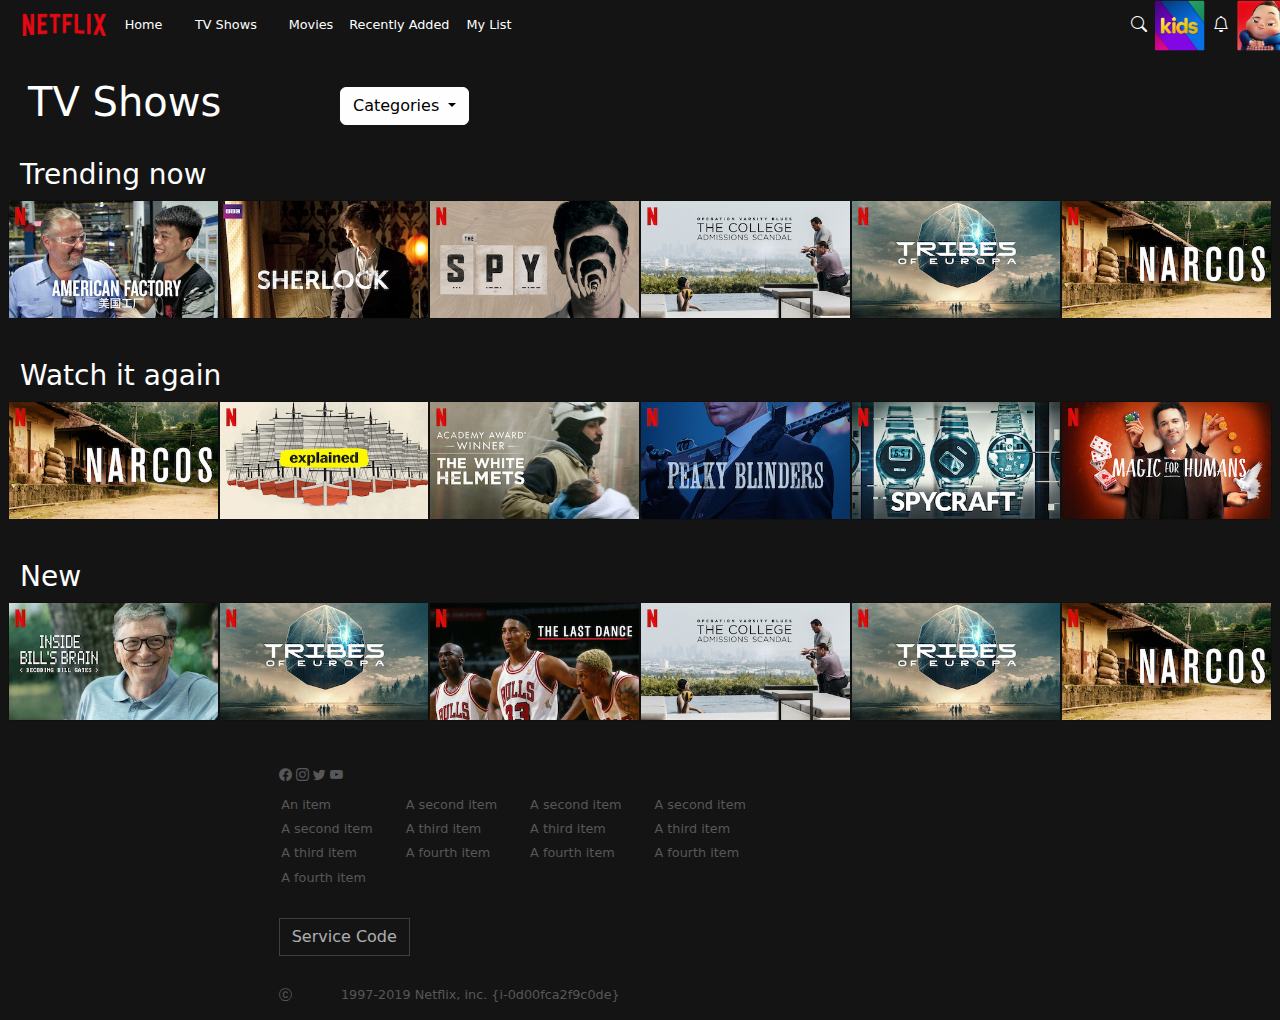
==== commit 0153ba66: "biggest things done" ====
--- a/index.html
+++ b/index.html
@@ -68,7 +68,7 @@
               ></a>
               <div class="">
                 <div class="nav-img-container">
-                  <a class="navbar-brand" href="#"
+                  <a class="navbar-brand" href="profile.html"
                     ><img
                       src="assets/avatar.png"
                       alt="logo"
@@ -95,7 +95,7 @@
               data-bs-toggle="dropdown"
               aria-expanded="false"
             >
-              Dropdown link
+              Categories
             </a>
 
             <ul class="dropdown-menu">
@@ -302,5 +302,10 @@
         </div>
       </div>
     </footer>
+    <script
+      src="https://cdn.jsdelivr.net/npm/bootstrap@5.3.2/dist/js/bootstrap.bundle.min.js"
+      integrity="sha384-C6RzsynM9kWDrMNeT87bh95OGNyZPhcTNXj1NW7RuBCsyN/o0jlpcV8Qyq46cDfL"
+      crossorigin="anonymous"
+    ></script>
   </body>
 </html>
--- a/custom-boostrap.css
+++ b/custom-boostrap.css
@@ -3,6 +3,11 @@
   font-family: "Lucida Sans", "Lucida Sans Regular", "Lucida Grande", "Lucida Sans Unicode", Geneva, Verdana, sans-serif;
 }
 
+html {
+  height: 100vh;
+  background-color: #141414;
+}
+
 .nav-img-container {
   width: 50px;
   height: 50px;
@@ -11,6 +16,7 @@
 main {
   color: #fefefe;
   padding: 12px;
+  background-color: #141414;
 }
 
 #navbarNavAltMarkup {
@@ -49,6 +55,25 @@
   color: rgb(87, 87, 87);
   border: 0;
   padding: 0.2em;
+}
+
+span {
+  font-weight: 700;
+}
+
+#profile-main h1, #profile-main .h1 {
+  margin-bottom: 1em;
+}
+#profile-main hr {
+  margin: 1.5em 0;
+}
+
+button {
+  margin-bottom: 2em;
+}
+
+.container-button button {
+  margin: 0.2em 0;
 }
 
 /*!
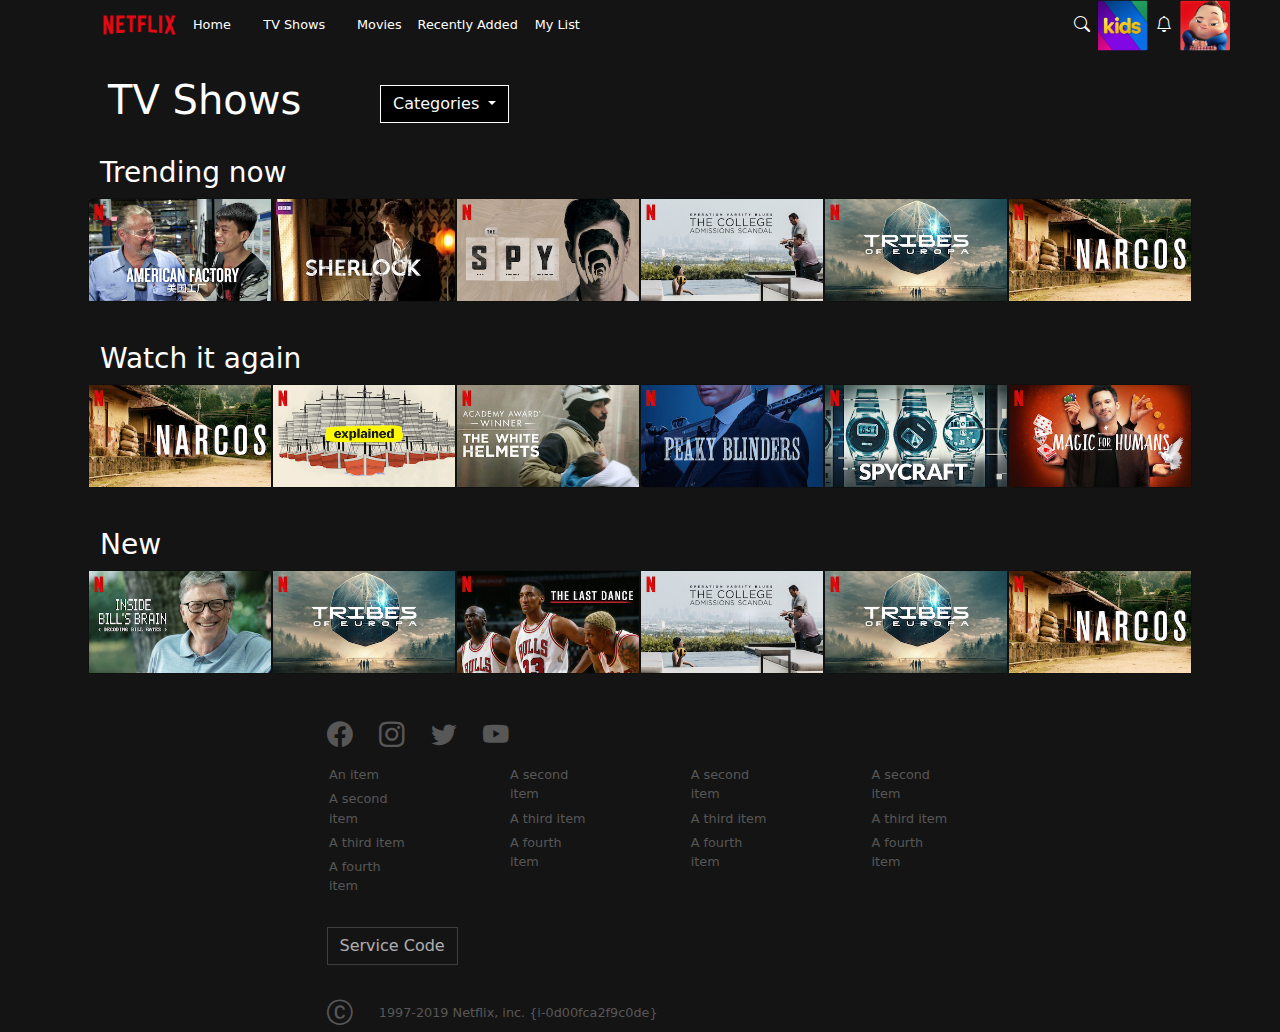
==== commit 5308d35e: "more changes" ====
--- a/index.html
+++ b/index.html
@@ -11,297 +11,302 @@
     />
   </head>
   <body class="bg-primary">
-    <header>
-      <nav class="navbar navbar-expand-lg navbar-dark bg-body-tertiary p-0">
-        <div class="container-fluid bg-primary">
-          <div class="col-1">
-            <a class="navbar-brand" href="#"
-              ><img
-                src="assets/netflix_logo.png "
-                alt="logo"
-                class="img-fluid bg-primary"
-            /></a>
-          </div>
-
-          <button
-            class="navbar-toggler"
-            type="button"
-            data-bs-toggle="collapse"
-            data-bs-target="#navbarNavAltMarkup"
-            aria-controls="navbarNavAltMarkup"
-            aria-expanded="false"
-            aria-label="Toggle navigation"
-          >
-            <span class="navbar-toggler-icon"></span>
-          </button>
-
-          <div class="collapse navbar-collapse" id="navbarNavAltMarkup">
-            <div class="navbar-nav">
-              <a class="nav-link active col-3" aria-current="page" href="#"
-                >Home</a
+    <div class="container">
+      <header>
+        <nav class="navbar navbar-expand-lg navbar-dark bg-body-tertiary p-0">
+          <div class="container-fluid bg-primary">
+            <div class="col-2 col-lg-1">
+              <a class="navbar-brand" href="#"
+                ><img
+                  src="assets/netflix_logo.png "
+                  alt="logo"
+                  class="img-fluid bg-primary"
+              /></a>
+            </div>
+
+            <button
+              class="navbar-toggler"
+              type="button"
+              data-bs-toggle="collapse"
+              data-bs-target="#navbarNavAltMarkup"
+              aria-controls="navbarNavAltMarkup"
+              aria-expanded="false"
+              aria-label="Toggle navigation"
+            >
+              <span class="navbar-toggler-icon"></span>
+            </button>
+
+            <div class="collapse navbar-collapse" id="navbarNavAltMarkup">
+              <div class="navbar-nav">
+                <a class="nav-link active col-3" aria-current="page" href="#"
+                  >Home</a
+                >
+                <a class="nav-link active col-4" href="#">TV Shows</a>
+                <a class="nav-link active" href="#">Movies</a>
+                <a class="nav-link active col-5" href="#">Recently Added</a>
+                <a class="nav-link active col-4" href="#">My List</a>
+              </div>
+            </div>
+            <div class="container row justify-content-end">
+              <div
+                class="col-2 navbar-nav d-none d-lg-flex justify-content-around d-sm-none d-md-none align-items-center"
               >
-              <a class="nav-link active col-4" href="#">TV Shows</a>
-              <a class="nav-link active" href="#">Movies</a>
-              <a class="nav-link active col-5" href="#">Recently Added</a>
-              <a class="nav-link active col-4" href="#">My List</a>
-            </div>
-          </div>
-          <div class="container row justify-content-end">
-            <div
-              class="col-2 navbar-nav d-none d-lg-flex justify-content-around d-sm-none d-md-none align-items-center"
-            >
-              <a class="nav-link active text-center" href="#"
-                ><i class="bi bi-search"></i
-              ></a>
-              <div class="">
-                <div class="nav-img-container">
-                  <a class="navbar-brand" href="#"
-                    ><img
-                      src="assets/kids_icon.png"
-                      alt="logo"
-                      class="img-fluid bg-primary"
-                  /></a>
+                <a class="nav-link active text-center" href="#"
+                  ><i class="bi bi-search"></i
+                ></a>
+                <div class="">
+                  <div class="nav-img-container">
+                    <a class="navbar-brand" href="#"
+                      ><img
+                        src="assets/kids_icon.png"
+                        alt="logo"
+                        class="img-fluid bg-primary"
+                    /></a>
+                  </div>
+                </div>
+                <a class="nav-link active text-center" href="#"
+                  ><i class="bi bi-bell"></i
+                ></a>
+                <div class="">
+                  <div class="nav-img-container">
+                    <a class="navbar-brand" href="index.html"
+                      ><img
+                        src="assets/avatar.png"
+                        alt="logo"
+                        class="img-fluid bg-primary"
+                    /></a>
+                  </div>
                 </div>
               </div>
-              <a class="nav-link active text-center" href="#"
-                ><i class="bi bi-bell"></i
-              ></a>
-              <div class="">
-                <div class="nav-img-container">
-                  <a class="navbar-brand" href="profile.html"
-                    ><img
-                      src="assets/avatar.png"
-                      alt="logo"
-                      class="img-fluid bg-primary"
-                  /></a>
-                </div>
+            </div>
+          </div>
+        </nav>
+      </header>
+      <main>
+        <!-- FILTER -->
+        <div>
+          <div class="row p-3">
+            <h1 class="col-3">TV Shows</h1>
+
+            <div class="col-3 dropdown d-flex align-items-center">
+              <a
+                class="btn btn-secondary dropdown-toggle bg-black text text-light rounded-0"
+                href="#"
+                role="button"
+                data-bs-toggle="dropdown"
+                aria-expanded="false"
+              >
+                Categories
+              </a>
+
+              <ul class="dropdown-menu">
+                <li><a class="dropdown-item" href="#">Action</a></li>
+                <li><a class="dropdown-item" href="#">Thriller</a></li>
+                <li><a class="dropdown-item" href="#">Drama</a></li>
+              </ul>
+            </div>
+          </div>
+        </div>
+        <!-- SECTION 1 -->
+
+        <section class="row">
+          <h3>Trending now</h3>
+          <div class="card col-6 col-md-4 col-lg-2 p-0 bg-transparent">
+            <img
+              src="assets/media/media1.jpg"
+              class="img-thumbnail p-0"
+              alt="film"
+            />
+          </div>
+          <div class="card col-6 col-md-4 col-lg-2 p-0 bg-transparent">
+            <img
+              src="assets/media/media0.webp"
+              class="img-thumbnail p-0"
+              alt="film"
+            />
+          </div>
+          <div class="card col-6 col-md-4 col-lg-2 p-0 bg-transparent">
+            <img
+              src="assets/media/media10.jpg"
+              class="img-thumbnail p-0"
+              alt="film"
+            />
+          </div>
+          <div class="card col-6 col-md-4 col-lg-2 p-0 bg-transparent">
+            <img
+              src="assets/media/media11.jpg"
+              class="img-thumbnail p-0"
+              alt="film"
+            />
+          </div>
+          <div class="card col-6 col-md-4 col-lg-2 p-0 bg-transparent">
+            <img
+              src="assets/media/media12.jpg"
+              class="img-thumbnail p-0"
+              alt="film"
+            />
+          </div>
+          <div class="card col-6 col-md-4 col-lg-2 p-0 bg-transparent">
+            <img
+              src="assets/media/media13.jpg"
+              class="img-thumbnail p-0"
+              alt="film"
+            />
+          </div>
+        </section>
+        <!-- SECTION 2 -->
+        <section class="row">
+          <h3>Watch it again</h3>
+          <div class="card col-6 col-md-4 col-lg-2 p-0 bg-transparent">
+            <img
+              src="assets/media/media13.jpg"
+              class="img-thumbnail p-0"
+              alt="film"
+            />
+          </div>
+          <div class="card col-6 col-md-4 col-lg-2 p-0 bg-transparent">
+            <img
+              src="assets/media/media15.jpg"
+              class="img-thumbnail p-0"
+              alt="film"
+            />
+          </div>
+          <div class="card col-6 col-md-4 col-lg-2 p-0 bg-transparent">
+            <img
+              src="assets/media/media17.jpg"
+              class="img-thumbnail p-0"
+              alt="film"
+            />
+          </div>
+          <div class="card col-6 col-md-4 col-lg-2 p-0 bg-transparent">
+            <img
+              src="assets/media/media28.jpg"
+              class="img-thumbnail p-0"
+              alt="film"
+            />
+          </div>
+          <div class="card col-6 col-md-4 col-lg-2 p-0 bg-transparent">
+            <img
+              src="assets/media/media18.jpg"
+              class="img-thumbnail p-0"
+              alt="film"
+            />
+          </div>
+          <div class="card col-6 col-md-4 col-lg-2 p-0 bg-transparent">
+            <img
+              src="assets/media/media30.jpg"
+              class="img-thumbnail p-0"
+              alt="film"
+            />
+          </div>
+        </section>
+        <!-- SECTION 3 -->
+        <section class="row">
+          <h3>New</h3>
+          <div class="card col-6 col-md-4 col-lg-2 p-0 bg-transparent">
+            <img
+              src="assets/media/media20.jpg"
+              class="img-thumbnail p-0"
+              alt="film"
+            />
+          </div>
+          <div class="card col-6 col-md-4 col-lg-2 p-0 bg-transparent">
+            <img
+              src="assets/media/media12.jpg"
+              class="img-thumbnail p-0"
+              alt="film"
+            />
+          </div>
+          <div class="card col-6 col-md-4 col-lg-2 p-0 bg-transparent">
+            <img
+              src="assets/media/media32.jpg"
+              class="img-thumbnail p-0"
+              alt="film"
+            />
+          </div>
+          <div class="card col-6 col-md-4 col-lg-2 p-0 bg-transparent">
+            <img
+              src="assets/media/media11.jpg"
+              class="img-thumbnail p-0"
+              alt="film"
+            />
+          </div>
+          <div class="card col-6 col-md-4 col-lg-2 p-0 bg-transparent">
+            <img
+              src="assets/media/media12.jpg"
+              class="img-thumbnail p-0"
+              alt="film"
+            />
+          </div>
+          <div class="card col-6 col-md-4 col-lg-2 p-0 bg-transparent">
+            <img
+              src="assets/media/media13.jpg"
+              class="img-thumbnail p-0"
+              alt="film"
+            />
+          </div>
+        </section>
+      </main>
+      <footer>
+        <div class="container col-7">
+          <div class="row justify-content-between">
+            <div class="row mb-2">
+              <div class="col-1"><i class="bi bi-facebook"></i></div>
+              <div class="col-1"><i class="bi bi-instagram"></i></div>
+              <div class="col-1"><i class="bi bi-twitter"></i></div>
+              <div class="col-1"><i class="bi bi-youtube"></i></div>
+            </div>
+
+            <div class="col-6 col-md-4 col-lg-2">
+              <ul class="list-group list-group-flush">
+                <li class="list-group-item">An item</li>
+                <li class="list-group-item">A second item</li>
+                <li class="list-group-item">A third item</li>
+                <li class="list-group-item">A fourth item</li>
+              </ul>
+            </div>
+            <div class="col-6 col-md-4 col-lg-2">
+              <ul class="list-group list-group-flush">
+                <li class="list-group-item">A second item</li>
+                <li class="list-group-item">A third item</li>
+                <li class="list-group-item">A fourth item</li>
+              </ul>
+            </div>
+            <div class="col-6 col-md-4 col-lg-2">
+              <ul class="list-group list-group-flush">
+                <li class="list-group-item">A second item</li>
+                <li class="list-group-item">A third item</li>
+                <li class="list-group-item">A fourth item</li>
+              </ul>
+            </div>
+            <div class="col-6 col-md-4 col-lg-2">
+              <ul class="list-group list-group-flush">
+                <li class="list-group-item">A second item</li>
+                <li class="list-group-item">A third item</li>
+                <li class="list-group-item">A fourth item</li>
+              </ul>
+            </div>
+          </div>
+          <button
+            type="button"
+            class="btn btn-outline-secondary border border-tertiary rounded-0"
+            disabled
+          >
+            Service Code
+          </button>
+          <div class="row">
+            <div class="row align-items-center">
+              <div class="col-1">
+                <i class="bi bi-c-circle"></i>
               </div>
+              <div class="col-11">
+                <p>1997-2019 Netflix, inc. {i-0d00fca2f9c0de}</p>
+              </div>
             </div>
           </div>
         </div>
-      </nav>
-    </header>
-    <main>
-      <!-- FILTER -->
-      <div>
-        <div class="row p-3">
-          <h1 class="col-3">TV Shows</h1>
-
-          <div class="col-3 dropdown d-flex align-items-center">
-            <a
-              class="btn btn-secondary dropdown-toggle"
-              href="#"
-              role="button"
-              data-bs-toggle="dropdown"
-              aria-expanded="false"
-            >
-              Categories
-            </a>
-
-            <ul class="dropdown-menu">
-              <li><a class="dropdown-item" href="#">Action</a></li>
-              <li><a class="dropdown-item" href="#">Thriller</a></li>
-              <li><a class="dropdown-item" href="#">Drama</a></li>
-            </ul>
-          </div>
-        </div>
-      </div>
-      <!-- SECTION 1 -->
-
-      <section class="row">
-        <h3>Trending now</h3>
-        <div class="card col-6 col-md-4 col-lg-2 p-0 bg-transparent">
-          <img
-            src="assets/media/media1.jpg"
-            class="img-thumbnail p-0"
-            alt="film"
-          />
-        </div>
-        <div class="card col-6 col-md-4 col-lg-2 p-0 bg-transparent">
-          <img
-            src="assets/media/media0.webp"
-            class="img-thumbnail p-0"
-            alt="film"
-          />
-        </div>
-        <div class="card col-6 col-md-4 col-lg-2 p-0 bg-transparent">
-          <img
-            src="assets/media/media10.jpg"
-            class="img-thumbnail p-0"
-            alt="film"
-          />
-        </div>
-        <div class="card col-6 col-md-4 col-lg-2 p-0 bg-transparent">
-          <img
-            src="assets/media/media11.jpg"
-            class="img-thumbnail p-0"
-            alt="film"
-          />
-        </div>
-        <div class="card col-6 col-md-4 col-lg-2 p-0 bg-transparent">
-          <img
-            src="assets/media/media12.jpg"
-            class="img-thumbnail p-0"
-            alt="film"
-          />
-        </div>
-        <div class="card col-6 col-md-4 col-lg-2 p-0 bg-transparent">
-          <img
-            src="assets/media/media13.jpg"
-            class="img-thumbnail p-0"
-            alt="film"
-          />
-        </div>
-      </section>
-      <!-- SECTION 2 -->
-      <section class="row">
-        <h3>Watch it again</h3>
-        <div class="card col-6 col-md-4 col-lg-2 p-0 bg-transparent">
-          <img
-            src="assets/media/media13.jpg"
-            class="img-thumbnail p-0"
-            alt="film"
-          />
-        </div>
-        <div class="card col-6 col-md-4 col-lg-2 p-0 bg-transparent">
-          <img
-            src="assets/media/media15.jpg"
-            class="img-thumbnail p-0"
-            alt="film"
-          />
-        </div>
-        <div class="card col-6 col-md-4 col-lg-2 p-0 bg-transparent">
-          <img
-            src="assets/media/media17.jpg"
-            class="img-thumbnail p-0"
-            alt="film"
-          />
-        </div>
-        <div class="card col-6 col-md-4 col-lg-2 p-0 bg-transparent">
-          <img
-            src="assets/media/media28.jpg"
-            class="img-thumbnail p-0"
-            alt="film"
-          />
-        </div>
-        <div class="card col-6 col-md-4 col-lg-2 p-0 bg-transparent">
-          <img
-            src="assets/media/media18.jpg"
-            class="img-thumbnail p-0"
-            alt="film"
-          />
-        </div>
-        <div class="card col-6 col-md-4 col-lg-2 p-0 bg-transparent">
-          <img
-            src="assets/media/media30.jpg"
-            class="img-thumbnail p-0"
-            alt="film"
-          />
-        </div>
-      </section>
-      <!-- SECTION 3 -->
-      <section class="row">
-        <h3>New</h3>
-        <div class="card col-6 col-md-4 col-lg-2 p-0 bg-transparent">
-          <img
-            src="assets/media/media20.jpg"
-            class="img-thumbnail p-0"
-            alt="film"
-          />
-        </div>
-        <div class="card col-6 col-md-4 col-lg-2 p-0 bg-transparent">
-          <img
-            src="assets/media/media12.jpg"
-            class="img-thumbnail p-0"
-            alt="film"
-          />
-        </div>
-        <div class="card col-6 col-md-4 col-lg-2 p-0 bg-transparent">
-          <img
-            src="assets/media/media32.jpg"
-            class="img-thumbnail p-0"
-            alt="film"
-          />
-        </div>
-        <div class="card col-6 col-md-4 col-lg-2 p-0 bg-transparent">
-          <img
-            src="assets/media/media11.jpg"
-            class="img-thumbnail p-0"
-            alt="film"
-          />
-        </div>
-        <div class="card col-6 col-md-4 col-lg-2 p-0 bg-transparent">
-          <img
-            src="assets/media/media12.jpg"
-            class="img-thumbnail p-0"
-            alt="film"
-          />
-        </div>
-        <div class="card col-6 col-md-4 col-lg-2 p-0 bg-transparent">
-          <img
-            src="assets/media/media13.jpg"
-            class="img-thumbnail p-0"
-            alt="film"
-          />
-        </div>
-      </section>
-    </main>
-    <footer>
-      <div class="container col-7">
-        <div class="row">
-          <div class="social mb-2">
-            <i class="bi bi-facebook"></i>
-            <i class="bi bi-instagram"></i>
-            <i class="bi bi-twitter"></i>
-            <i class="bi bi-youtube"></i>
-          </div>
-          <div class="col-6 col-md-4 col-lg-2">
-            <ul class="list-group list-group-flush">
-              <li class="list-group-item">An item</li>
-              <li class="list-group-item">A second item</li>
-              <li class="list-group-item">A third item</li>
-              <li class="list-group-item">A fourth item</li>
-            </ul>
-          </div>
-          <div class="col-6 col-md-4 col-lg-2">
-            <ul class="list-group list-group-flush">
-              <li class="list-group-item">A second item</li>
-              <li class="list-group-item">A third item</li>
-              <li class="list-group-item">A fourth item</li>
-            </ul>
-          </div>
-          <div class="col-6 col-md-4 col-lg-2">
-            <ul class="list-group list-group-flush">
-              <li class="list-group-item">A second item</li>
-              <li class="list-group-item">A third item</li>
-              <li class="list-group-item">A fourth item</li>
-            </ul>
-          </div>
-          <div class="col-6 col-md-4 col-lg-2">
-            <ul class="list-group list-group-flush">
-              <li class="list-group-item">A second item</li>
-              <li class="list-group-item">A third item</li>
-              <li class="list-group-item">A fourth item</li>
-            </ul>
-          </div>
-        </div>
-        <button
-          type="button"
-          class="btn btn-outline-secondary border border-tertiary rounded-0"
-          disabled
-        >
-          Service Code
-        </button>
-        <div class="row">
-          <div class="col-1">
-            <i class="bi bi-c-circle"></i>
-          </div>
-          <div class="col-11">
-            <p>1997-2019 Netflix, inc. {i-0d00fca2f9c0de}</p>
-          </div>
-        </div>
-      </div>
-    </footer>
+      </footer>
+    </div>
     <script
       src="https://cdn.jsdelivr.net/npm/bootstrap@5.3.2/dist/js/bootstrap.bundle.min.js"
       integrity="sha384-C6RzsynM9kWDrMNeT87bh95OGNyZPhcTNXj1NW7RuBCsyN/o0jlpcV8Qyq46cDfL"
--- a/custom-boostrap.css
+++ b/custom-boostrap.css
@@ -15,7 +15,7 @@
 
 main {
   color: #fefefe;
-  padding: 12px;
+  padding: 10px;
   background-color: #141414;
 }
 
@@ -35,6 +35,7 @@
 }
 
 footer {
+  background-color: #141414;
   font-size: 0.8em;
 }
 footer .list-group {
@@ -42,12 +43,14 @@
 }
 footer i {
   color: rgb(87, 87, 87);
+  font-size: 2em;
 }
 footer button {
   margin: 1.8em 0;
 }
 footer p {
   color: rgb(87, 87, 87);
+  margin: 0;
 }
 
 ul .list-group-item {
@@ -74,6 +77,11 @@
 
 .container-button button {
   margin: 0.2em 0;
+}
+
+#social-icons {
+  height: 150px;
+  width: 150px;
 }
 
 /*!
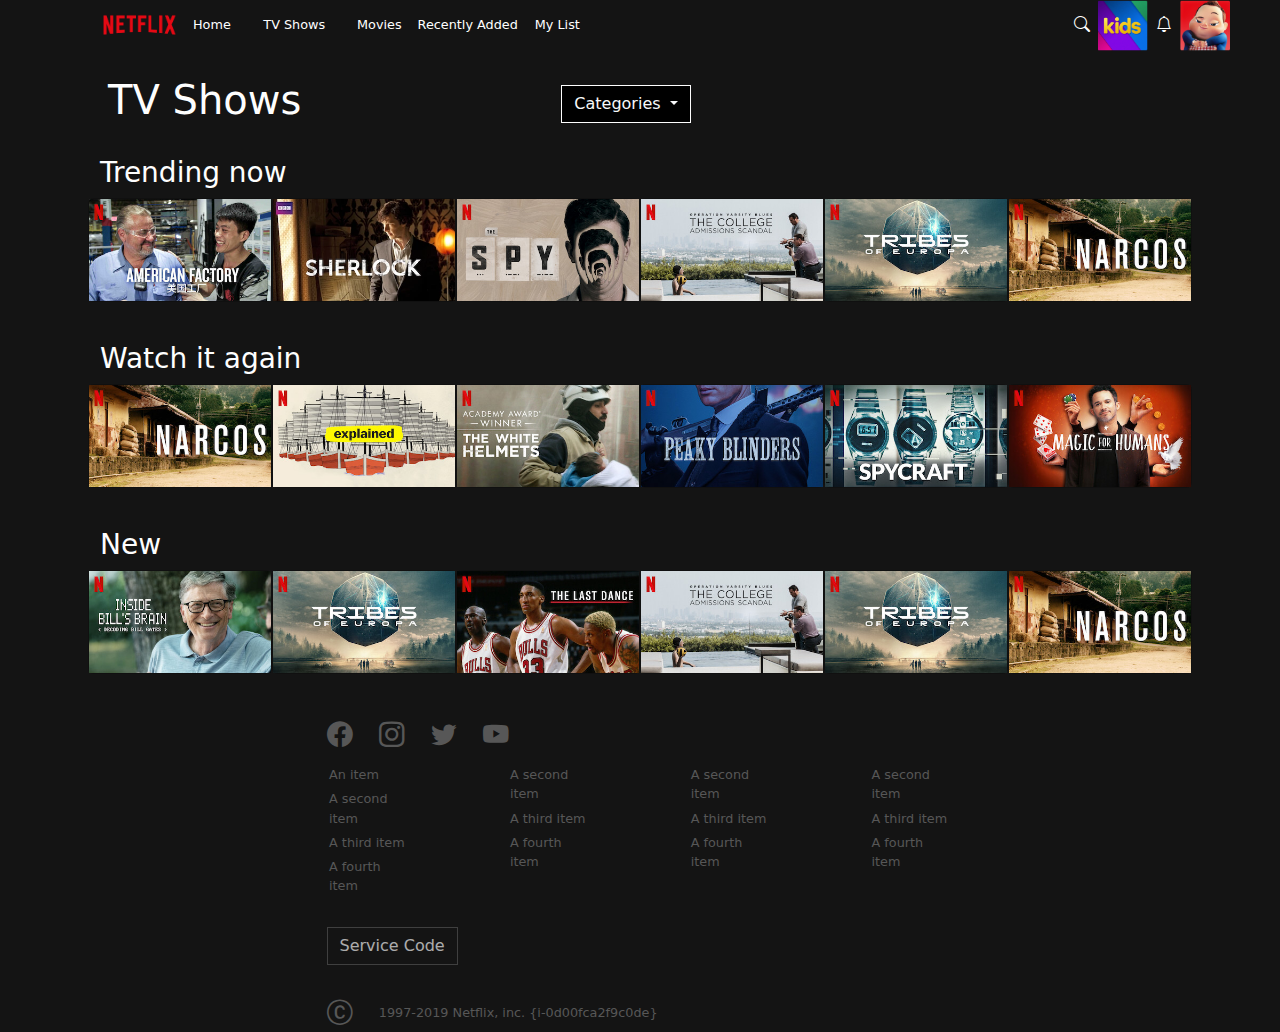
==== commit 4a9dce3e: "final commit" ====
--- a/index.html
+++ b/index.html
@@ -86,7 +86,7 @@
         <!-- FILTER -->
         <div>
           <div class="row p-3">
-            <h1 class="col-3">TV Shows</h1>
+            <h1 class="col-6 col-sm-5">TV Shows</h1>
 
             <div class="col-3 dropdown d-flex align-items-center">
               <a
@@ -251,10 +251,10 @@
         <div class="container col-7">
           <div class="row justify-content-between">
             <div class="row mb-2">
-              <div class="col-1"><i class="bi bi-facebook"></i></div>
-              <div class="col-1"><i class="bi bi-instagram"></i></div>
-              <div class="col-1"><i class="bi bi-twitter"></i></div>
-              <div class="col-1"><i class="bi bi-youtube"></i></div>
+              <div class="col-2 col-lg-1"><i class="bi bi-facebook"></i></div>
+              <div class="col-2 col-lg-1"><i class="bi bi-instagram"></i></div>
+              <div class="col-2 col-lg-1"><i class="bi bi-twitter"></i></div>
+              <div class="col-2 col-lg-1"><i class="bi bi-youtube"></i></div>
             </div>
 
             <div class="col-6 col-md-4 col-lg-2">
